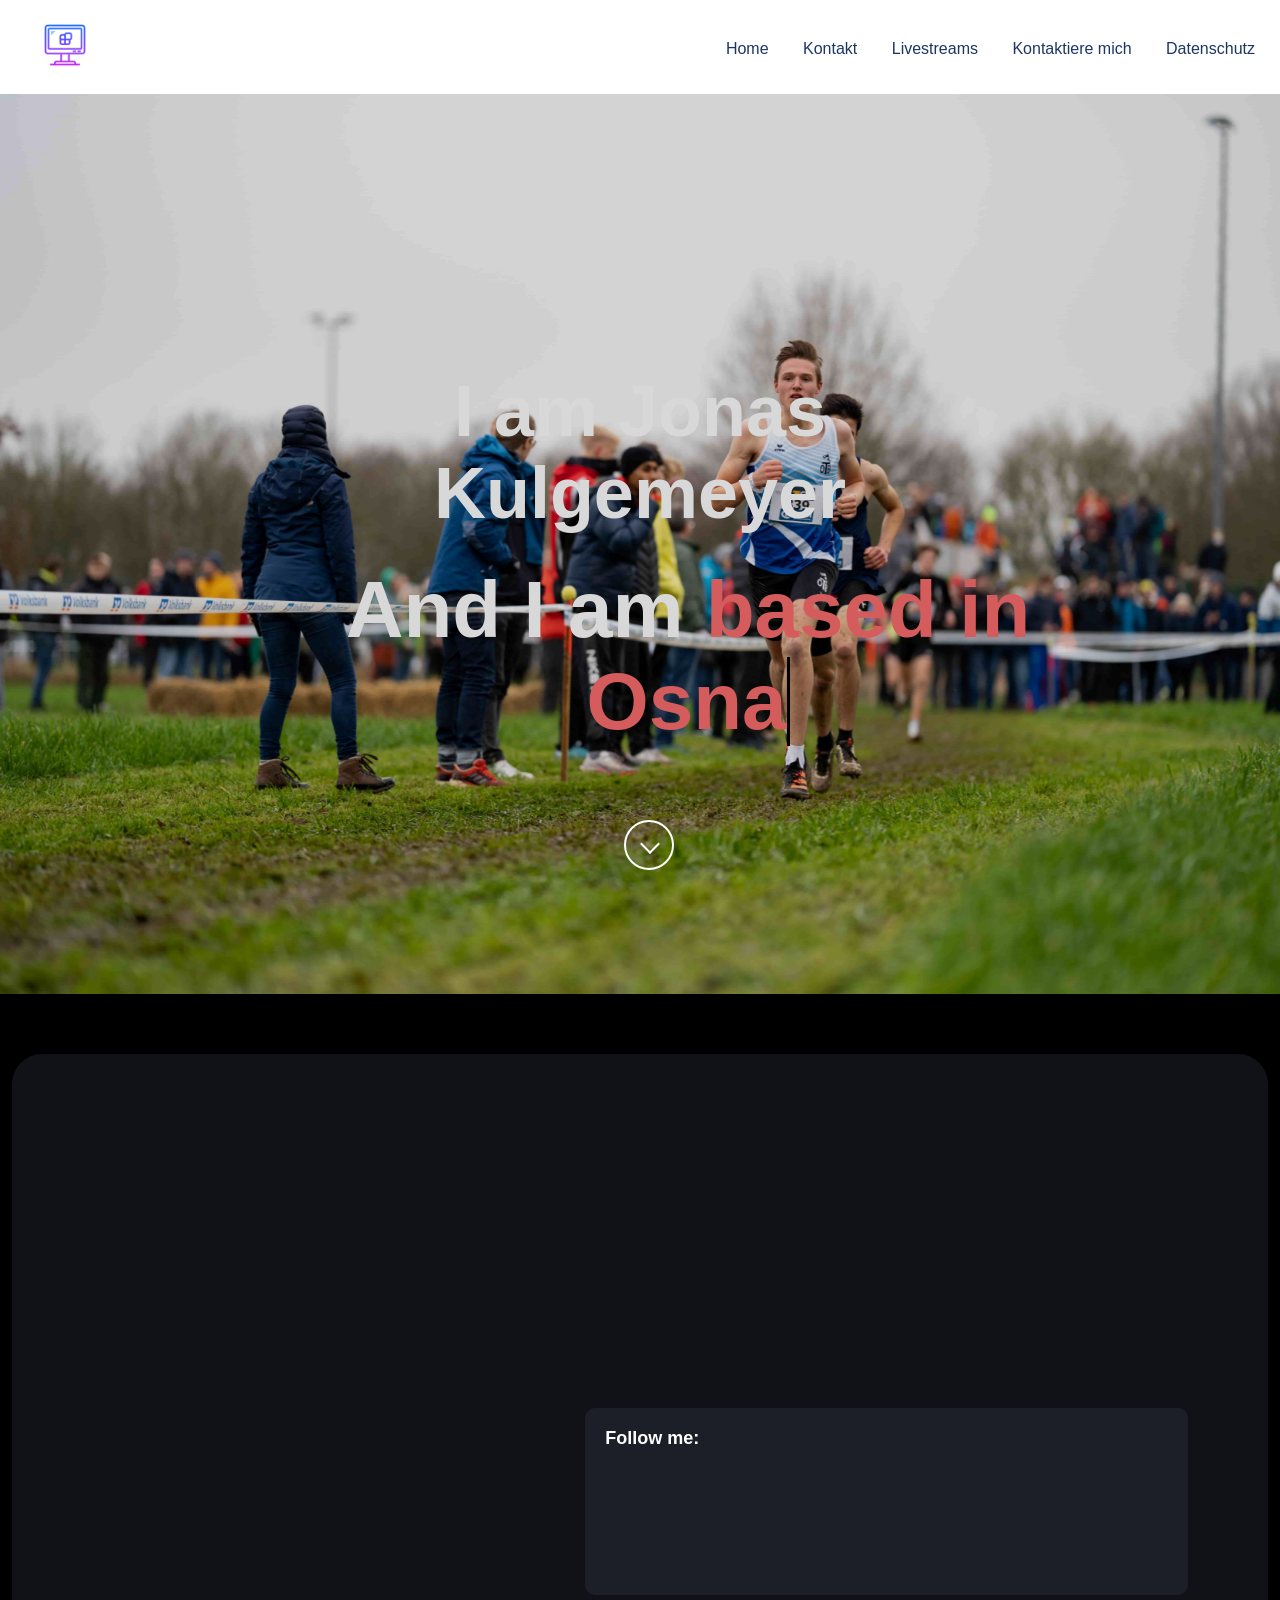
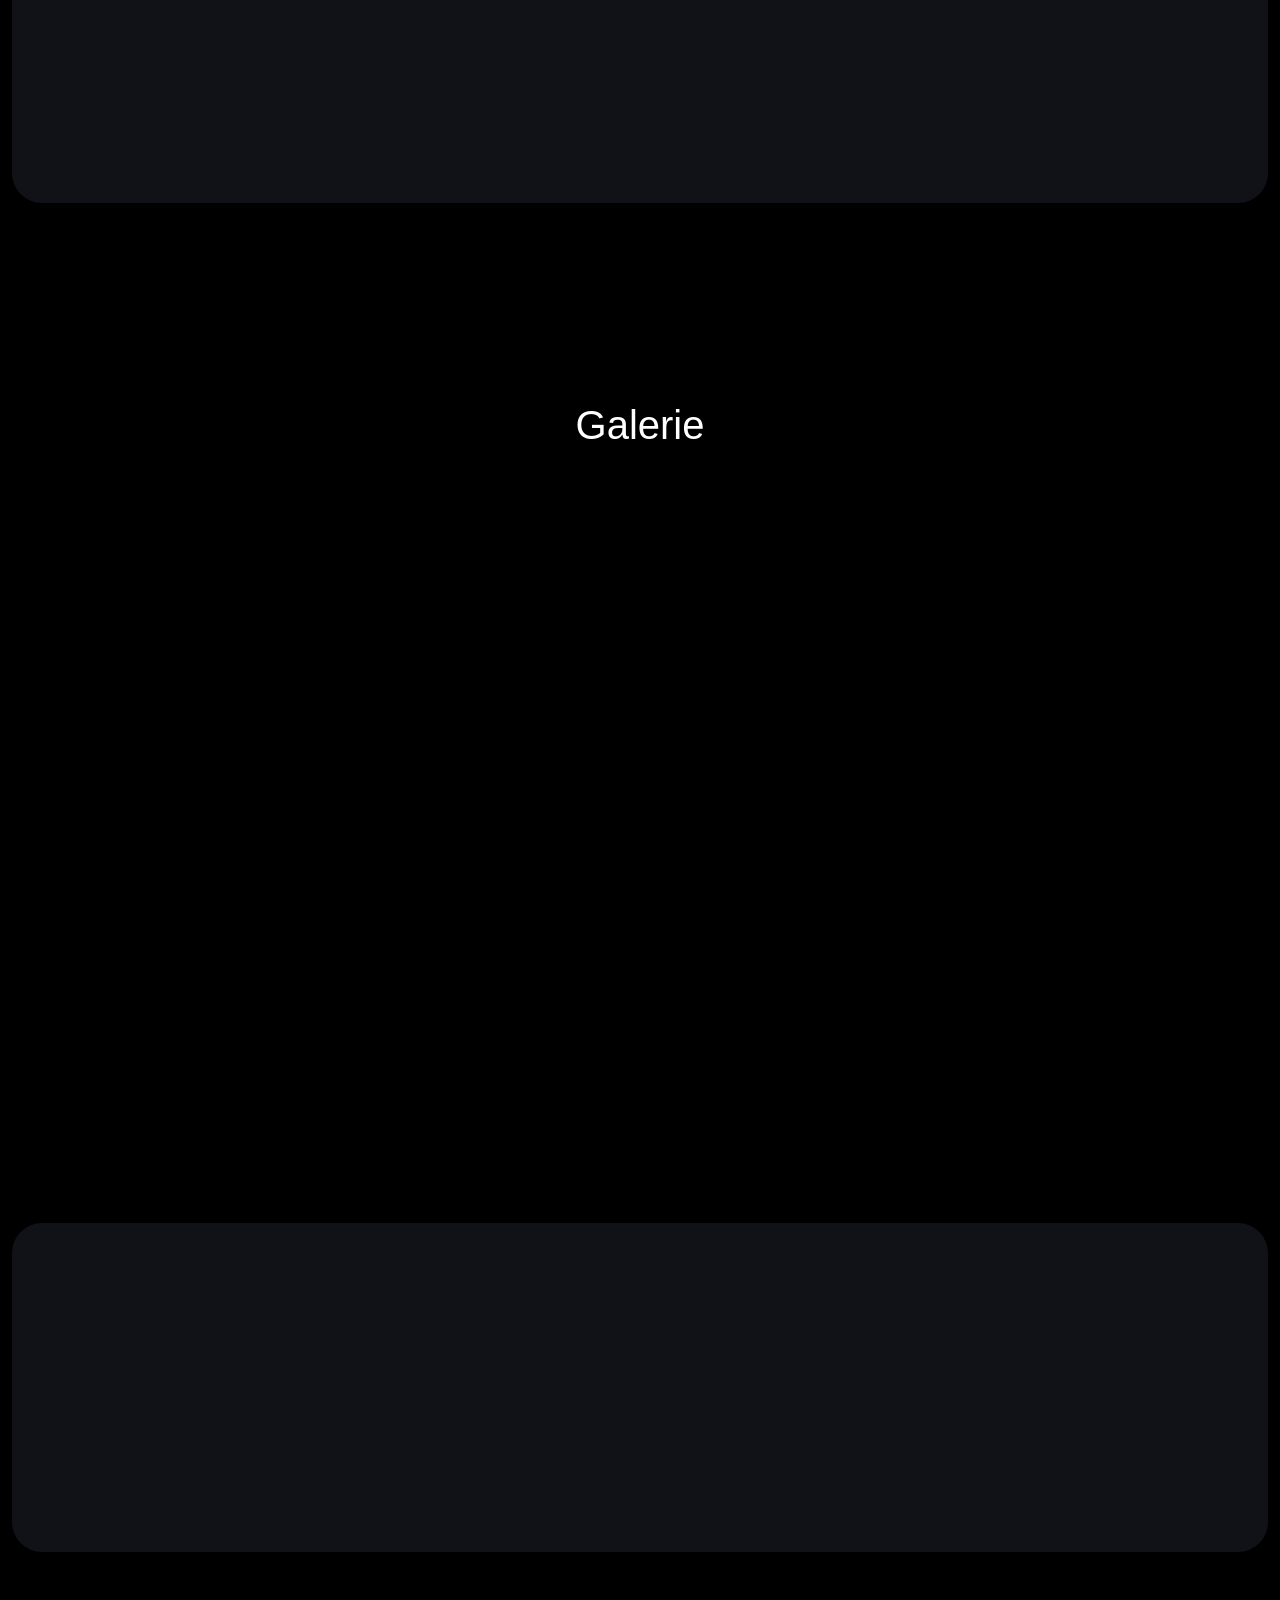
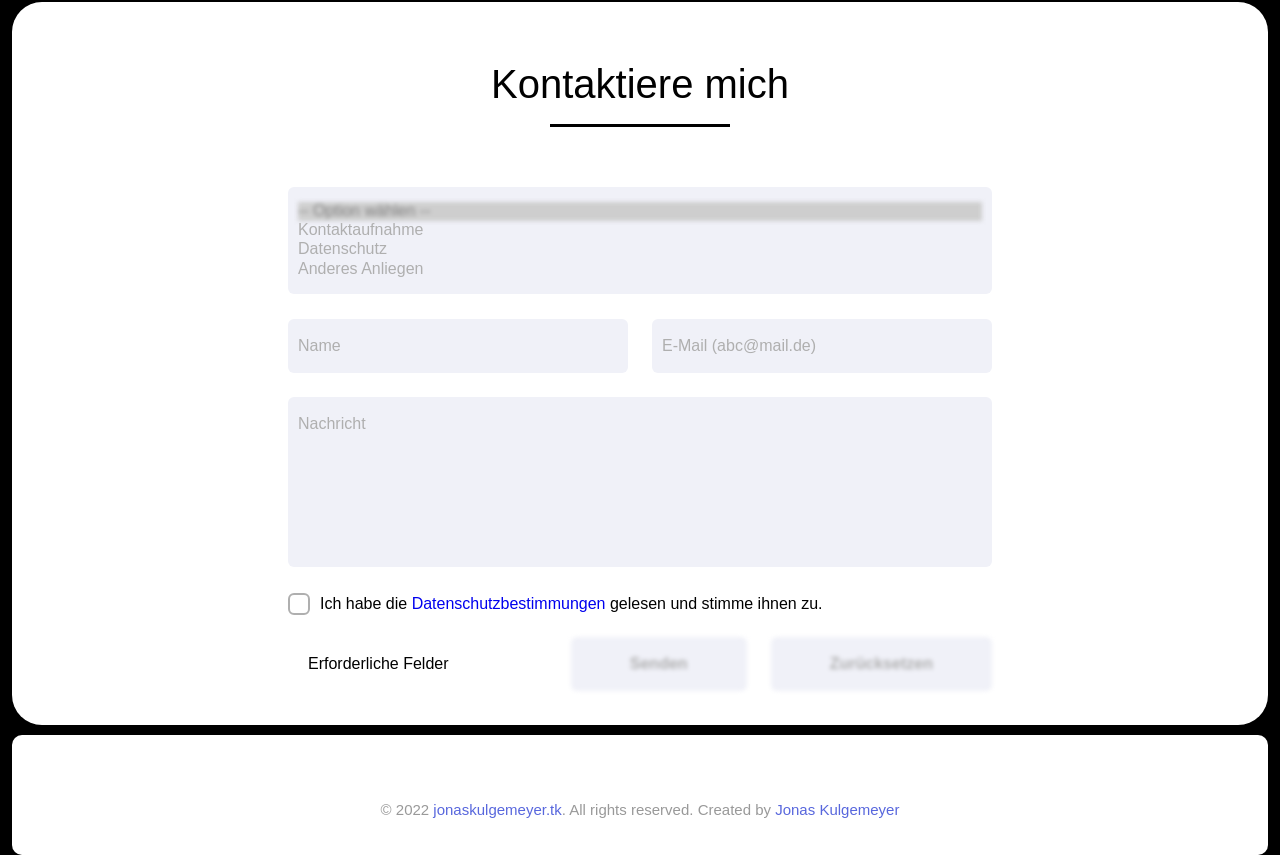
==== deploy-6134f3c1431ea8b0c4e17faf/index.html @ 86f6d4e6 "Add files via upload" ====
<!DOCTYPE html>

<html>
    <head>
<script id="Cookiebot" src="https://consent.cookiebot.com/uc.js" data-cbid="bbb6af90-2b54-4c54-8a2b-3f024a52e0ba" data-blockingmode="auto" type="text/javascript"></script>
        <title>Jonas Kulgemeyer|Osnabrück</title>
 <link href='https://unpkg.com/boxicons@2.0.7/css/boxicons.min.css' rel='stylesheet'>
        <link rel="stylesheet" href="style3.css">
<link href="https://unpkg.com/aos@2.3.1/dist/aos.css" rel="stylesheet">
	    <link rel="apple-touch-icon" sizes="120x120" href="/apple-touch-icon.png">
        <link rel="icon" type="image/png" sizes="32x32" href="/favicon-32x32.png">
        <link rel="icon" type="image/png" sizes="16x16" href="/favicon-16x16.png">
        <link rel="manifest" href="/site.webmanifest">
        <link rel="mask-icon" href="/safari-pinned-tab.svg" color="#5bbad5">
        <meta name="msapplication-TileColor" content="#da532c">
        <meta name="theme-color" content="#0d6efd"/>
        <meta name="viewport" content="width=device-width, initial-scale=1">
		<meta charset="utf-8"/>
	    <meta name="publisher" content="https://jonaskulgemeyer.tk">
        <meta name="copyright" content="jonaskulgemeyer">
        <meta name="description" content="Dies ist die Website von Jonas Kulgemeyer.">
        <meta name="keywords" content="Jonas, LADV, jonas kulgemeyer, Kulgemeyer, Leichtathletik, OTB, Osnabrück, Turnerbund, laufen, 3000m, Hindernis, Website, Kontakt">
        <meta name="page-topic" content="Sport">
        <meta name="page-type" content="Private Homepage">
        <meta name="audience" content="Alle"><meta http-equiv="content-language" content="de">
        <meta name="robots" content="index, follow">
        <meta name="DC.Creator" content="https://www.instagram.com/jon_as_04/">
        <meta name="DC.Publisher" content="https://www.instagram.com/jon_as_04/">
        <meta name="DC.Rights" content="https://www.facebook.com/jonas.kulgemeyer">
        <meta name="DC.Description" content="Dies ist die Website von Jonas Kulgemeyer.">
        <meta name="DC.Language" content="de">
		<link rel="preconnect" href="https://fonts.gstatic.com">
        <script type="text/plain"   data-ad-client="ca-pub-4039858750254710"  src="https://pagead2.googlesyndication.com/pagead/js/adsbygoogle.js"></script>
	<link rel="stylesheet" href="https://use.fontawesome.com/releases/v5.15.3/css/all.css">
		  <script  src="https://cdnjs.cloudflare.com/ajax/libs/jquery/3.5.1/jquery.min.js"></script>
  <script src="scripts.js"></script>
<link href="https://fonts.googleapis.com/css?family=Roboto:500&display=swap" rel="stylesheet">
<!-- Back to top button 
	<script src="https://cdn.websitepolicies.io/lib/cookieconsent/1.0.3/cookieconsent.min.js" defer></script><script>window.addEventListener("load",function(){window.wpcc.init({"corners":"large","colors":{"popup":{"background":"#222222","text":"#ffffff","border":"#b3d0e4"},"button":{"background":"#b3d0e4","text":"#000000"}},"padding":"large","margin":"small","fontsize":"large","content":{"href":"https://jonaskulgemeyer.tk/datenschutzerklärung.html","message":"Update: Meine Website beinhaltet ab jetzt nur noch sehr wenige Textbereiche. Der ,,About Me\"-Bereich wurde komplett neu und ohne Text designed. Hier findest du ab jetzt neue Social-Media-Buttons. Die Website ist dadurch übersichtlicher und besser angepasst. Ab jetzt kannst du auch deine Cookie-Einstellungen über den Cookiebutton (links unten in der Ecke) zurückrufen und so schnell anpassen. ","link":"Datenschutz","button":"Verstanden"}})});</script>
-->
<!-- Global site tag (gtag.js) - Google Analytics -->
<script async src="https://www.googletagmanager.com/gtag/js?id=G-WHFPBK9KHR"></script>
<script>
  window.dataLayer = window.dataLayer || [];
  function gtag(){dataLayer.push(arguments);}
  gtag('js', new Date());

  gtag('config', 'G-WHFPBK9KHR');
</script>
</head>
    <body class="no-js">
<div class="loader">
	<div class="loader-inner">
	
		<div class="download-btn-cn">
<a href="information.html" target="_blank">Dieser Bildschirm ändert sich nicht?</a>
</div>
		<noscript>Du hast Javascript deaktiviert</noscript>
		<div class="loader-line-wrap">
			<div class="loader-line"></div>
		</div>
		<div class="loader-line-wrap">
			<div class="loader-line"></div>
		</div>
		<div class="loader-line-wrap">
			<div class="loader-line"></div>
		</div>
	</div>
</div>
		<header>
			<div class="head_container">
				<div class="logo">
					<img src="apple-touch-icon.png">
				</div>
				<div class="menu" id="myTopnav">
					<ul>
						<a href="javascript:void(0);" style="font-size:15px;" class="icon" onclick="openNav()">&#9776;</a>
						<li><a href="index.html">Home</a></li>
						<li><a href="#about">Kontakt</a></li>
						<li><a href="#live">Livestreams</a></li>
						<li><a href="#contact">Kontaktiere mich</a></li>
						<li><a href="datenschutzerklärung.html">Datenschutz</a></li>
					</ul>
				</div>
			</div>
		</header>
		<div id="mySidenav" class="sidenav">
			  <a href="javascript:void(0)" class="closebtn" onclick="closeNav()">&times;</a>
			  <a href="index.html">Home</a>
			  <a href="#about">Kontakt</a>
			  <a href="#live">Livestreams</a>
			  <a href="#contact">Kontaktiere mich</a>
			  <a href="datenschutzerklärung.html">Datenschutz</a>
			  <p style="color: #1c3664; text-align: center">www.jonaskulgemeyer.tk &copy; 2022</p>
		</div>
		<script>
		function openNav() {
    document.getElementById("mySidenav").style.width = "250px";
    //document.getElementById("header").style.marginLeft = "250px";
}

function closeNav() {
    document.getElementById("mySidenav").style.width = "0";
    //document.getElementById("header").style.marginLeft= "0";
};
</script>
	
	<style>
    .download-btn-cn{
      position: fixed;
      bottom: 40px;
      left: 40px;
      z-index: 99999;
    }
    .download-btn-cn a{
      background: none;
      padding: 13px 22px;
      font-size: 16px;
      color: #fff;
      text-decoration: none;
      border-radius: 6px;
      border: 2px solid #fff;
      font-family: 'Poppins', sans-serif;
      transition: all 0.3s ease;
    }
    .download-btn-cn a:hover{
        color: #3498DB;
        background: #fff;
    }
    @media screen and (max-width: 600px){
        .download-btn-cn{
            left: 20px;
        }
        .download-btn-cn a{
            font-size: 13px;
            padding: 9px 15px;
        }
    }
  </style>
	
	<script>
	
	$(document).ready(function(){
    $(window).scroll(function(){
        // sticky navbar on scroll script
        if(this.scrollY > 20){
            $('.navbar').addClass("sticky");
        }else{
            $('.navbar').removeClass("sticky");
        }
        
        // scroll-up button show/hide script
        if(this.scrollY > 500){
            $('.scroll-up-btn').addClass("show");
        }else{
            $('.scroll-up-btn').removeClass("show");
        }
    });

    // slide-up script
    $('.scroll-up-btn').click(function(){
        $('html').animate({scrollTop: 0});
        // removing smooth scroll on slide-up button click
        $('html').css("scrollBehavior", "auto");
    });

    $('.navbar .menu li a').click(function(){
        // applying again smooth scroll on menu items click
        $('html').css("scrollBehavior", "smooth");
    });

    // toggle menu/navbar script
    $('.menu-btn').click(function(){
        $('.navbar .menu').toggleClass("active");
        $('.menu-btn i').toggleClass("active");
    });

    // typing text animation script
    var typed = new Typed(".typing", {
        strings: ["YouTuber", "Developer", "Blogger", "Designer", "Freelancer"],
        typeSpeed: 100,
        backSpeed: 60,
        loop: true
    });

    var typed = new Typed(".typing-2", {
        strings: ["YouTuber", "Developer", "Blogger", "Designer", "Freelancer"],
        typeSpeed: 100,
        backSpeed: 60,
        loop: true
    });

    // owl carousel script
    $('.carousel').owlCarousel({
        margin: 20,
        loop: true,
        autoplay: true,
        autoplayTimeOut: 2000,
        autoplayHoverPause: true,
        responsive: {
            0:{
                items: 1,
                nav: false
            },
            600:{
                items: 2,
                nav: false
            },
            1000:{
                items: 3,
                nav: false
            }
        }
    });
});
</script>

<!--/ Intro Skew Star /-->
  <div id="intro" class="intro route bg-image" style="background-image: url(bild5.jpg); background-size:cover; opacity: 0.85;">
    <div class="overlay-itro"></div>
    <div class="intro-content display-table">
      <div class="table-cell">
        <div class="container">
          <!--<p class="display-6 color-d">Hello, world!</p>-->
          <h1 class="intro-title mb-4">I am Jonas Kulgemeyer</h1>
          
          <div class="container">
    <h1  > And I am 
      <span class="txt-type" data-wait="3000" data-words='["based in Osnabrück", "17 years old", "jonas.kmy"]'></span>
    </h1>
	<noscript>
	 <h1 style="color:crimson;"> Based in Osnabrück 

    </h1>
	</noscript>
  </div>
        </div>
      </div>
    </div>
  </div>
 <a href="#" class="scroll-down" address="true"></a>


<script>
 $(function() {
    $('.scroll-down').click (function() {
      $('html, body').animate({scrollTop: $('section.about').offset().top }, 'slow');
      return false;
    });
  });

</script>
  <script>
  // const TypeWriter = function(txtElement, words, wait = 3000) {
//   this.txtElement = txtElement;
//   this.words = words;
//   this.txt = '';
//   this.wordIndex = 0;
//   this.wait = parseInt(wait, 10);
//   this.type();
//   this.isDeleting = false;
// }

// // Type Method
// TypeWriter.prototype.type = function() {
//   // Current index of word
//   const current = this.wordIndex % this.words.length;
//   // Get full text of current word
//   const fullTxt = this.words[current];

//   // Check if deleting
//   if(this.isDeleting) {
//     // Remove char
//     this.txt = fullTxt.substring(0, this.txt.length - 1);
//   } else {
//     // Add char
//     this.txt = fullTxt.substring(0, this.txt.length + 1);
//   }

//   // Insert txt into element
//   this.txtElement.innerHTML = `<span class="txt">${this.txt}</span>`;

//   // Initial Type Speed
//   let typeSpeed = 300;

//   if(this.isDeleting) {
//     typeSpeed /= 2;
//   }

//   // If word is complete
//   if(!this.isDeleting && this.txt === fullTxt) {
//     // Make pause at end
//     typeSpeed = this.wait;
//     // Set delete to true
//     this.isDeleting = true;
//   } else if(this.isDeleting && this.txt === '') {
//     this.isDeleting = false;
//     // Move to next word
//     this.wordIndex++;
//     // Pause before start typing
//     typeSpeed = 500;
//   }

//   setTimeout(() => this.type(), typeSpeed);
// }


// ES6 Class
class TypeWriter {
  constructor(txtElement, words, wait = 3000) {
    this.txtElement = txtElement;
    this.words = words;
    this.txt = '';
    this.wordIndex = 0;
    this.wait = parseInt(wait, 10);
    this.type();
    this.isDeleting = false;
  }

  type() {
    // Current index of word
    const current = this.wordIndex % this.words.length;
    // Get full text of current word
    const fullTxt = this.words[current];

    // Check if deleting
    if(this.isDeleting) {
      // Remove char
      this.txt = fullTxt.substring(0, this.txt.length - 1);
    } else {
      // Add char
      this.txt = fullTxt.substring(0, this.txt.length + 1);
    }

    // Insert txt into element
    this.txtElement.innerHTML = `<span class="txt">${this.txt}</span>`;

    // Initial Type Speed
    let typeSpeed = 300;

    if(this.isDeleting) {
      typeSpeed /= 2;
    }

    // If word is complete
    if(!this.isDeleting && this.txt === fullTxt) {
      // Make pause at end
      typeSpeed = this.wait;
      // Set delete to true
      this.isDeleting = true;
    } else if(this.isDeleting && this.txt === '') {
      this.isDeleting = false;
      // Move to next word
      this.wordIndex++;
      // Pause before start typing
      typeSpeed = 500;
    }

    setTimeout(() => this.type(), typeSpeed);
  }
}


// Init On DOM Load
document.addEventListener('DOMContentLoaded', init);

// Init App
function init() {
  const txtElement = document.querySelector('.txt-type');
  const words = JSON.parse(txtElement.getAttribute('data-words'));
  const wait = txtElement.getAttribute('data-wait');
  // Init TypeWriter
  new TypeWriter(txtElement, words, wait);
}

</script>








	      <!-- about section start -->
		  <div class="reveal3">
    <section class="about" id="about">
        <div class="max-width">
            <h2 data-aos="zoom-out" style="color:white" class="title">Kontakt</h2>
            <div  class="about-content">
                <div class="column left" data-aos="zoom-out">
                    <img src="bild8.jpg" alt="">
                </div>
                <div class="column right">
                 <p>Follow me:</p>  

   
        <ul class="social-media-list">
          <a data-aos="fade-up"  href="https://www.instagram.com/jonas.kmy/" target="_blank" class="contact-icon">
            <i class="fab fa-instagram" aria-hidden="true"></i></a>
          
          <a data-aos="fade-up" href="https://www.facebook.com/jonas.kulgemeyer" target="_blank" class="contact-icon">
            <i class="fab fa-facebook" aria-hidden="true"></i></a>
          
          <a data-aos="fade-up"  class="fab fa-strava " href="https://www.strava.com/athletes/52449603" target="_blank" class="contact-icon">
            </a>
          
          <a data-aos="fade-up"  class="fab fa-snapchat" href="https://www.snapchat.com/add/jkulgemeyer?share_id=7iCvssfYl0w&locale=de-DE" target="_blank" class="contact-icon">
           </a>
               
        
       

                </div>
            </div>
        </div>
    </section>
</div>
	<!-- Back to top button -->
<style>
    * {
        margin: 0;
        padding: 0;
        box-sizing: border-box;
    }

    .gallery {
        padding: 20px;
		margin-top:40px
    }

    .gallery ul {
        display: flex;
        justify-content: center;
        flex-wrap: wrap;
        margin-bottom: 15px;
		color:black;
	
    }

    .gallery ul li {
        list-style: none;
        font-size: 20px;
        font-family: "Roboto", serif;
        background-color: rgb(215, 215, 215);
        margin: 5px;
        padding: 8px 20px;
        cursor: pointer;
        letter-spacing: 1px;
        transition: 0.4s linear;
		color:black;
		border-radius:5px;
    }

    .gallery ul li:hover {
        background-color: #89cff0;
    }

    .gallery ul li.active {
        background-color: rgb(0, 81, 255);
        color: white;
    }

    .items-container {
        display: flex;
        justify-content: center;
        flex-wrap: wrap;
    }

    .items {
        position: relative;
        width: 300px;
        height: 300px;
        margin: 5px;
		overflow: hidden;
    }

    .items img {
        position: absolute;
        top: 0;
        left: 0;
        width: 100%;
        height: 100%;
        object-fit: cover;
transition: all 0.9s;
   border-radius:10px;
    
    transform: scale(1);
    }
	
	.items img:hover {
       transform: scale(1.3);
    }
	.btn-10 {
  transition: all 0.3s ease;
  overflow: hidden;
}
	.btn-10 a {
  color:black
}
.btn-10:hover {
  color: white;
  background-color:black;
  
}
.btn-10:hover a {
  color: white;

  
}
.btn-10:before {
    position: absolute;
    content: '';
    display: inline-block;
    top: -180px;
    left: 0;
    width: 30px;
    height: 100%;
    background-color: #fff;
    animation: shiny-btn1 3s ease-in-out infinite;
}
.btn-10:active{
  box-shadow:  4px 4px 6px 0 rgba(255,255,255,.3),
              -4px -4px 6px 0 rgba(116, 125, 136, .2), 
    inset -4px -4px 6px 0 rgba(255,255,255,.2),
    inset 4px 4px 6px 0 rgba(0, 0, 0, .2);
}


@-webkit-keyframes shiny-btn1 {
    0% { -webkit-transform: scale(0) rotate(45deg); opacity: 0; }
    80% { -webkit-transform: scale(0) rotate(45deg); opacity: 0.5; }
    81% { -webkit-transform: scale(4) rotate(45deg); opacity: 1; }
    100% { -webkit-transform: scale(50) rotate(45deg); opacity: 0; }
}


</style>
<div id="12"></div>
 <div id="ueberschrift2">Galerie</div>
    <div class="gallery">
        <ul>
            <li data-aos="zoom-in-up" class="list active" data-filter="all">Alle</li>
            <li data-aos="zoom-in-up" data-aos-delay="800" class="list" data-filter="mobile">Neu</li>
            <li data-aos="zoom-in-up" data-aos-delay="1100" class="list" data-filter="camera">DM2021</li>
            <li data-aos="zoom-in-up" data-aos-delay="1400" class="list" data-filter="watch">Portrait</li>
            <li data-aos="zoom-in-up" data-aos-delay="1700" class="list" data-filter="dm22">Dm2022</li>
        </ul>

        <div data-aos="zoom-in" class="items-container">

            <div data-aos="zoom-in" class="items mobile">
               
                    <img src="bild1.jpg" alt="Jonas">
                </a>
            </div>

            <div data-aos="zoom-in" class="items camera watch">
                
                    <img src="bild2.jpg" alt="Jonas">
                </a>
            </div>

            <div data-aos="zoom-in" class="items camera">
               
                    <img src="bild3.jpg" alt="Jonas">
                </a>
            </div>

            <div data-aos="zoom-in" class="items dm22">
               
                    <img src="bild8.jpg" alt="Jonas">
                </a>
            </div>

            <div data-aos="zoom-in" class="items ">
                
                    <img src="bild4.jpg" alt="Jonas">
                </a>
            </div>

            <div data-aos="zoom-in" class="items camera ">
               
                    <img src="bild5.jpg" alt="Jonas">
                </a>
            </div>

            <div data-aos="zoom-in" class="items camera ">
               
                    <img src="bild6.jpg" alt="Jonas">
                </a>
            </div>

            <div data-aos="zoom-in" class="items dm22">
                
                    <img src="bild7.jpg" alt="Jonas">
                </a>
            </div>

            

        </div>
    </div>
	




    <script>

        $(document).ready(function() {
            $(".list").click(function () {

                let value = $(this).attr("data-filter");

                if (value == "all") {
                    $(".items").show(1000);
                }
                else {
                    $(".items").not("." + value).hide(1000);
                    $(".items").filter("." + value).show(1000);
                }

                $(".list").removeClass("active");
                $(this).addClass("active");
            });


            $('.items-container').magnificPopup({
                delegate: 'a', // child items selector, by clicking on it popup will open
                type: 'image',
                // other options

                gallery: {
                    enabled: true, // set to true to enable gallery

                    preload: [0, 2], // read about this option in next Lazy-loading section

                    navigateByImgClick: true,

                    arrowMarkup: '<button title="%title%" type="button" class="mfp-arrow mfp-arrow-%dir%"></button>', // markup of an arrow button

                    tPrev: 'Previous (Left arrow key)', // title for left button
                    tNext: 'Next (Right arrow key)', // title for right button
                    tCounter: '<span class="mfp-counter">%curr% of %total%</span>' // markup of counter
                },

                mainClass: 'mfp-with-zoom', // this class is for CSS animation below

                zoom: {
                    enabled: true, // By default it's false, so don't forget to enable it

                    duration: 300, // duration of the effect, in milliseconds
                    easing: 'ease-in-out', // CSS transition easing function

                    // The "opener" function should return the element from which popup will be zoomed in
                    // and to which popup will be scaled down
                    // By defailt it looks for an image tag:
                    opener: function (openerElement) {
                        // openerElement is the element on which popup was initialized, in this case its <a> tag
                        // you don't need to add "opener" option if this code matches your needs, it's defailt one.
                        return openerElement.is('img') ? openerElement : openerElement.find('img');
                    }
                }
            });
        });

    </script>
	
	<div id="live"></div>
	<div class="reveal4">
<div data-aos="zoom-in-up" class="event-container">
   

      <div class="event">
        <div class="event-left">
          <div class="event-date">
            <div class="date"><i><i class='bx bxs-error-alt'></i></i></div>
            <div class="month"></div>
          </div>
        </div>

        <div class="event-right">
          <h3 class="event-title">Aktuell keine offenen Livestreams</h3>

          <div class="event-description">
           Aktuell sind keine Livestreams offen. Bevorstehende Livestreams werden hier angekündigt, sobald sie verfügbar sind.
          </div>

          <div class="event-timing">
<i >Keine Daten</i>
          </div>
        </div>
      </div>

      
      

    </div>



</div>

	<!-- 
	<div class="reveal4">
<div data-aos="zoom-in-up" class="event-container">
      <h3 style="color:white; margin-top:40px;" class="year">Livestreams</h3>

      <div class="event">
        <div class="event-left">
          <div class="event-date">
            <div class="date"><i>20.</i></div>
            <div class="month">Feb</div>
          </div>
        </div>

        <div class="event-right">
          <h3 class="event-title">Deutsche Meisterschaften Pliezhausen</h3>

          <div class="event-description">
           Deutsche Meisterschaften Langstrecke über 5000m in Pliezhausen. Livestream hier ansehen:
          </div>

          <div class="event-timing">
<i href="javascript:void(0)" onclick="videoPopupItem.launchPopUp();">Livestream jetzt ansehen</i>
          </div>
        </div>
      </div>

      
      

    </div>
	<div class="blackOut">
  <div class="popupAlignCenter">
     
  </div>
</div>


</div>
<script>
function videoPopup(objectName, videoUrl){
  this.videoUrl= videoUrl;
  this.screenSize= $(window).width();
  this.heightOfVideo= this.screenSize * .4;
  this.videoPop= '<div class="popUpWrapper">'+
                    '<div id="videoWrap"">'+
                    '<button type="button" class="videoClose" onclick="'+objectName+'.closeVideo()">X</button>'+
                    '<iframe width="100%" height="'+this.heightOfVideo+'" src="'+this.videoUrl+'" frameborder="0" allowfullscreen></iframe></div>'+
                  '</div>', 
  this.closeVideo= function(){
    $('.blackOut').fadeOut('slow');
    $('.popupAlignCenter').html("");
  },
  this.launchPopUp= function(){
    $(window).scroll(function() { return false; });
    if($('.blackOut').css('display')=="none"){
        $('.blackOut').fadeIn('slow');
    }
    $('.blackOut').css('z-index','1000');
    $('.popupAlignCenter').html(this.videoPop);
    $('.popUpWrapper').fadeIn('slow'); 
  }
};

$(document).mouseup(function (e) {
  var container = $(".popUpWrapper");
  if($('.blackOut').css('z-index')!="0"){
    if (!container.is(e.target) && container.has(e.target).length === 0){
      $('.blackOut').fadeOut('slow');
     }
  }
});


var videoPopupItem= new videoPopup('videoPopupItem', 'https://www.youtube.com');
</script>
        <div class="accordion">
  
    <div class="accordion-item">
      <div class="accordion-item-header">
     Weitere Informationen
      </div>
      <div class="accordion-item-body">
        <div class="accordion-item-body-content">
Der Livestream ist aktuell noch nicht erreichbar.
        </div>
      </div>
    </div>
  

  </div>
<script>
const accordionItemHeaders = document.querySelectorAll(".accordion-item-header");

accordionItemHeaders.forEach(accordionItemHeader => {
  accordionItemHeader.addEventListener("click", event => {



    accordionItemHeader.classList.toggle("active");
    const accordionItemBody = accordionItemHeader.nextElementSibling;
    if(accordionItemHeader.classList.contains("active")) {
      accordionItemBody.style.maxHeight = accordionItemBody.scrollHeight + "px";
    }
    else {
      accordionItemBody.style.maxHeight = 0;
    }

  });
});
</script>
-->

	<div id="jonas1">
<form action="erfolgreichuebermittelt.html" data-netlify="true" class="my-form">
  <div class="container">
    <div id="contacttitle">Kontaktiere mich</div>
    <ul>
      <li>
        <select name="role[]" multiple>
          <option selected disabled>-- Option wählen --</option>
          <option value="kontaktaufnahme">Kontaktaufnahme</option>
          <option value="datenschutz">Datenschutz</option>
          <option value="anderesanliegen">Anderes Anliegen</option>      
        </select>
      </li>
      <li>
        <div class="grid grid-2">
          <input type="text" name="name" placeholder="Name" required>  
   <input type="email" name="email" placeholder="E-Mail (abc@mail.de)" required>  
        </div>
      </li>
      <li>
       
      </li>    
      <li>
        <textarea placeholder="Nachricht"></textarea>
      </li>   
      <li>
        <input type="checkbox" id="terms">
        <label for="terms">Ich habe die <a href="datenschutz.html">Datenschutzbestimmungen</a> gelesen und stimme ihnen zu.</label>
      </li>  
      <li>
        <div class="grid grid-3">
          <div class="required-msg">Erforderliche Felder</div>
          <button class="btn-grid" type="submit" disabled>
            <span class="back">
              <img src="https://s3-us-west-2.amazonaws.com/s.cdpn.io/162656/email-icon.svg" alt="">
            </span>
            <span name="submit" class="front">Senden</span>
          </button>
          <button class="btn-grid" type="reset" disabled>
            <span class="back">
              <img src="https://s3-us-west-2.amazonaws.com/s.cdpn.io/162656/eraser-icon.svg" alt="">
            </span>
            <span class="front">Zurücksetzen</span>
          </button> 
        </div>
      </li>    
    </ul>
  </div>
</form>
</div>
<script>
const checkbox = document.querySelector('.my-form input[type="checkbox"]');
const btns = document.querySelectorAll(".my-form button");

checkbox.addEventListener("change", function() {
  const checked = this.checked;
  for (const btn of btns) {
    checked ? (btn.disabled = false) : (btn.disabled = true);
  }
});
</script>
<div class="mini-footer">
    <div class="container">
      <div class="row">
        <div class="col-md-12">
          <div class="copyright-text">
            <p>© 2022
              <a href="index.html">jonaskulgemeyer.tk</a>. All rights reserved. Created by
              <a href="index.html">Jonas Kulgemeyer</a>
            </p>
			
          </div>



</div>

<script src="https://ajax.googleapis.com/ajax/libs/jquery/1.12.4/jquery.min.js"></script>


		

<style type="text/css">
    a#CybotCookiebotDialogPoweredbyCybot {
        display: none;
    }
	#CookiebotWidget-main-logo {
  display:none;
  visibility:none;
}
.CookiebotWidget-main-logo {
  visibility: hidden !important;
}
</style>

<style type="text/css">
    a#CybotCookiebotDialogPoweredbyCybot,div#CybotCookiebotDialogPoweredByText {
        display: none;
    }
</style>


<script src="https://unpkg.com/aos@2.3.1/dist/aos.js"></script>
<script>
  AOS.init();
</script>

<!-- Go to www.addthis.com/dashboard to customize your tools -->
<script type="text/plain" src="//s7.addthis.com/js/300/addthis_widget.js#pubid=ra-60847093f1aa816e"></script>

<script type="text/plain"  src="https://cdn.ywxi.net/js/1.js" async></script>
<script type="text/javascript"  src="https://apiv2.popupsmart.com/api/Bundle/376125" async></script>
    </body>
</html>
---- deploy-6134f3c1431ea8b0c4e17faf/style3.css ----
body {
    font-family:Arial, Helvetica, sans-serif;
	color:white;
-webkit-tap-highlight-color: rgba(0,0,0,0);
-webkit-tap-highlight-color: transparent;
	
}
	
html{
    scroll-behavior: smooth;
	-webkit-tap-highlight-color: rgba(0,0,0,0);
-webkit-tap-highlight-color: transparent;
}

@import url("https://fonts.googleapis.com/css?family=Open+Sans:400,700");

/* RESET RULES
–––––––––––––––––––––––––––––––––––––––––––––––––– */
:root {
  --white: #afafaf;
  --red: #e31b23;
  --bodyColor: #292a2b;
  --borderFormEls: hsl(0, 0%, 10%);
  --bgFormEls: hsl(0, 0%, 14%);
  --bgFormElsFocus: hsl(0, 7%, 20%);
}

* {
  padding: 0;
  margin: 0;
  box-sizing: border-box;
  outline: none;
}


input,
select,
textarea,
button {
  font-family: inherit;
  font-size: 100%;
}

button,
label {
  cursor: pointer;
}

select {
  appearance: none;
}

/* Remove native arrow on IE */
select::-ms-expand {
  display: none;
}

/*Remove dotted outline from selected option on Firefox*/
/*https://stackoverflow.com/questions/3773430/remove-outline-from-select-box-in-ff/18853002#18853002*/
/*We use !important to override the color set for the select on line 99*/
select:-moz-focusring {
  color: transparent !important;
  text-shadow: 0 0 0 var(--white);
}

textarea {
  resize: none;
}

ul {
  list-style: none;
}



.container {
  max-width: 800px;
  margin: 0 auto;
  padding: 0 1.5rem;
}
.container p a {
 color:#5867dd
}
.container a:hover {
 color:#34bfa3
}

/* FORM ELEMENTS
–––––––––––––––––––––––––––––––––––––––––––––––––– */
.my-form h1 {
  margin-bottom: 1.5rem;
}

.my-form li,
.my-form .grid > *:not(:last-child) {
  margin-bottom: 1.5rem;
}

.my-form select,
.my-form input,
.my-form textarea,
.my-form button {
  width: 100%;
  line-height: 1.5;
  padding: 15px 10px;
  border-radius: 6px;
  border:none;
  color: var(--white);
  background: #F0F1F8;
  transition: background-color 0.3s cubic-bezier(0.57, 0.21, 0.69, 1.25),
    transform 0.3s cubic-bezier(0.57, 0.21, 0.69, 1.25);
}

.my-form textarea {
  height: 170px;
}

.my-form ::placeholder {
  color: inherit;
  /*Fix opacity issue on Firefox*/
  opacity: 1;
}



.my-form button:enabled:hover,
.my-form button:focus,
.my-form:focus + label {
  background: var(--bgFormElsFocus);
 
}

.my-form select:focus,
.my-form input:focus,
.my-form textarea:focus {
  transform: scale(1.02);
   border: 3px solid #0051ff;
 
}

.my-form *:required,
.my-form select {
  background-repeat: no-repeat;
  background-position: center right 12px;
  background-size: 15px 15px;
}

.my-form *:required {
  background-image: url(https://s3-us-west-2.amazonaws.com/s.cdpn.io/162656/asterisk.svg);  
}

.my-form select {
  background-image: url(https://s3-us-west-2.amazonaws.com/s.cdpn.io/162656/down.svg);
}

.my-form *:disabled {
  cursor: default;
  filter: blur(2px);
}


/* FORM BTNS
–––––––––––––––––––––––––––––––––––––––––––––––––– */
.my-form .required-msg {
  display: none;
  background: url(https://s3-us-west-2.amazonaws.com/s.cdpn.io/162656/asterisk.svg)
    no-repeat center left / 15px 15px;
  padding-left: 20px;
}

.my-form .btn-grid {
  position: relative;
  overflow: hidden;
  transition: filter 0.2s;
}

.my-form button {
  font-weight: bold;
}

.my-form button > * {
  display: inline-block;
  width: 100%;
  transition: transform 0.4s ease-in-out;
}

.my-form button .back {
  position: absolute;
  left: 50%;
  top: 50%;
  transform: translate(-110%, -50%);
}

.my-form button:enabled:hover .back,
.my-form button:focus .back {
  transform: translate(-50%, -50%);
}

.my-form button:enabled:hover .front,
.my-form button:focus .front {
  transform: translateX(110%);
}


/* CUSTOM CHECKBOX
–––––––––––––––––––––––––––––––––––––––––––––––––– */
.my-form input[type="checkbox"] {
  position: absolute;
  left: -9999px;
}

.my-form input[type="checkbox"] + label {
  position: relative;
  display: inline-block;
  padding-left: 2rem;
  transition: background 0.3s cubic-bezier(0.57, 0.21, 0.69, 1.25);
}


.my-form input[type="checkbox"] + label::before,
.my-form input[type="checkbox"] + label::after {
  content: '';
  position: absolute;
}

.my-form input[type="checkbox"] + label::before {
  left: 0;
  top: 6px;
  width: 18px;
  height: 18px;
  border: 2px solid var(--white);
  border-radius:6px;
}

.my-form input[type="checkbox"]:checked + label::before {
  background: #0051ff;
}

.my-form input[type="checkbox"]:checked + label::after {
 
}




/* MQ
–––––––––––––––––––––––––––––––––––––––––––––––––– */
@media screen and (min-width: 600px) {
  .my-form .grid {
    display: grid;
    grid-gap: 1.5rem;
  }

  .my-form .grid-2 {
    grid-template-columns: 1fr 1fr;
  }

  .my-form .grid-3 {
    grid-template-columns: auto auto auto;
    align-items: center;
  }

  .my-form .grid > *:not(:last-child) {
    margin-bottom: 0;
  }

  .my-form .required-msg {
    display: block;
  }
}

@media screen and (min-width: 541px) {
  .my-form input[type="checkbox"] + label::before {
    top: 50%;
    transform: translateY(-50%);
  }

  .my-form input[type="checkbox"]:checked + label::after {
    top: 3px;
  }
}

.accordion {
  width: 90%;
  max-width: 1000px;
  margin: 2rem auto;
}
.accordion-item {
  background-color: #fff;
  color: #111;
  margin: 1rem 0;
  border-radius: 0.3rem;
  box-shadow: 0 2px 5px 0 rgba(0,0,0,0.25);
}
.accordion-item-header {
  padding: 0.5rem 3rem 0.5rem 1rem;
  min-height: 3.5rem;
  line-height: 1.25rem;
  font-weight: bold;
  display: flex;
  font-size: 17px;
  align-items: center;
  position: relative;
  cursor: pointer;
}
.accordion-item-header::after {
  content: "\002B";
  font-size: 2rem;
  position: absolute;
  right: 1rem;
}
.accordion-item-header.active::after {
  content: "\2212";
}
.accordion-item-body {
  max-height: 0;
  overflow: hidden;
  transition: max-height 0.2s ease-out;
}
.accordion-item-body-content {
  padding: 1rem;
  line-height: 1.5rem;
  font-family: sans-serif;
  border-top: 1px solid;
  font-size: 16px;
  border-image: linear-gradient(to right, transparent, #34495e, transparent) 1;
  text-align:center;
  justify-content:center;
}

/*  import google fonts */
@import url('https://fonts.googleapis.com/css2?family=Poppins:wght@400;500;600;700&family=Ubuntu:wght@400;500;700&display=swap');

*{
    margin: 0;
    padding: 0;
    box-sizing: border-box;
    text-decoration: none;
}
html{
    scroll-behavior: smooth;
}

/* custom scroll bar */
::-webkit-scrollbar {
    width: 10px;
}
::-webkit-scrollbar-track {
    background: #f1f1f1;
}
::-webkit-scrollbar-thumb {
    background: #888;
}

::-webkit-scrollbar-thumb:hover {
    background: #555;
}

/* all similar content styling codes */
section{
    padding: 100px 0;
}
.max-width{
    max-width: 1300px;
    padding: 0 80px;
    margin: auto;
}
.about, .services, .skills, .teams, .contact, footer{
    font-family: 'Poppins', sans-serif;
}
.about .about-content,
.services .serv-content,
.skills .skills-content,
.contact .contact-content{
    display: flex;
    flex-wrap: wrap;
    align-items: center;
    justify-content: space-between;
}
}
header{
	border: black;
	border-width: 2px;
	box-shadow: 0px 3px 20px 3px rgba(0, 0, 0, 0.06);
}
.head_container{
	padding: 20px;
	overflow: hidden;
	background-color:white;
}
.logo{
	float:left;
	margin-left: 20px;
}
.logo img{
	height: 50px;
}
.menu{
	margin-top:5px;
	float:right;
}
.menu ul{
	list-style-type: none;
	    margin-right: -10px;
		margin-top:15px;
}
.menu li{
	display: inline;
	margin-right-last:0px; 
}
.menu a{
	text-decoration: none;
	font-weight: 500;
	color: #1c3664;
	    padding:10px;
	    padding-left: 15px;
	    padding-right: 15px;
}
.menu a:hover { 
	background: #F0F1F8;
    border:#0051ff;
    border-radius: 20px;
    border-style: solid;
    border-width: 2px;
    transition: 0.2s;
	color:black;

}
.icon{
	display: none;
}

menu.responsive{
	position: relative;
}
menu.responsive{
	float: none;
    display: block;
    text-align: left;
}

@media screen and (max-width: 835px) {
	.logo img {
	    height: 40px;
	}
	ul > li:first-of-type{
		
	}
	.menu{
		margin:0;
	}
}


@media screen and (max-width: 690px) {

.menu li{
	display: none;
}
.icon{
    font-weight: 900 !important;
        font-size: 27px !important;
    padding: 0;
    margin: 0;
       margin-top: -22px;
    display: flex;
}
	.logo img {
	    height: 40px;
	}
}




.sidenav {
	height: 100%;
    width: 0;
    position: fixed;
    z-index: 1;
    top: 0;
    left: 0;
    background-color: #fff;
    overflow-x: hidden;
    transition: 0.2s;
    padding-top: 87px;
    box-shadow: 2px 8px 20px rgba(0, 0, 0, 0.24);
}

.sidenav a {
    padding: 8px 8px 8px 32px;
    text-decoration: none;
    font-size: 25px;
    color: #1c3664;
    display: block;
    transition: 0.3s;
}

.sidenav a:hover, .offcanvas a:focus{
    color: #0051ff;
}

.sidenav .closebtn {
    position: absolute;
    top: 0;
    right: 25px;
    font-size: 36px;
    margin-left: 50px;
}





@media screen and (min-width: 1024px) {
  .bd-grid {
    margin-left: auto;
    margin-right: auto;
  }
}

.section {
    position: relative;
	width: 100%;
	display: block;
}
.over-hide{
	overflow: hidden;
}
.full-height {
	height: 100vh;
}




.blackOut {
  position: fixed;
  width: 100%;
  height: 100%;
  background-color: rgba(0, 0, 0, 0.8);
  z-index: 0;
  top: 0;
  bottom: 0;
  left:0;
  display: none;
 
}

.blackOut .popupAlignCenter {
  width: 100%;
  height: 100%;
  display: flex;
  align-items: center;
  justify-content: center;
}

.blackOut .popupAlignCenter .popUpWrapper {
  width: 80%;
  max-width: 1280px;
  max-height: 640px;
  background-color: #fff;
  z-index: 100;
}

.blackOut .popupAlignCenter .popUpWrapper button.videoClose {
  color: #999999;
  font-weight: 600;
  font-size: 22px;
  padding: 4px 10px;
  float: right;
  background: none;
  border: 0;
  cursor: pointer;
}

.link-to-portfolio {
	  position: fixed;
    bottom: 40px;
    right: 50px;
    z-index: 200;
    cursor: pointer;
    width: 50px;
    height: 50px;
    text-align: center;
    border-radius: 3px;
    background-position: center center;
    background-size: 65%;
  background-repeat: no-repeat;
    background-image: url('https://assets.codepen.io/1462889/fcy.png');
    box-shadow: 0 0 0 2px rgba(255,255,255,.1);
    transition: opacity .2s, border-radius .2s, box-shadow .2s;
    transition-timing-function: ease-out;
}
.link-to-portfolio:hover {
    opacity: 0.8;
    border-radius: 50%;
    box-shadow: 0 0 0 20px rgba(255,255,255,.1);
}
	
		
.loader {
    background: black;

    bottom: 0;
    left: 0;
    overflow: hidden;
    position: fixed;
    right: 0;
    top: 0;
    z-index: 99999;
}

.loader-inner {
    bottom: 0;
    height: 60px;
    left: 0;
    margin: auto;
    position: absolute;
    right: 0;
    top: 0;
    width: 100px;
}

.loader-line-wrap {
    animation: 
		spin 2000ms cubic-bezier(.175, .885, .32, 1.275) infinite
	;
    box-sizing: border-box;
    height: 50px;
    left: 0;
    overflow: hidden;
    position: absolute;
    top: 0;
    transform-origin: 50% 100%;
    width: 100px;
}
.loader-line {
    border: 4px solid transparent;
    border-radius: 100%;
    box-sizing: border-box;
    height: 100px;
    left: 0;
    margin: 0 auto;
    position: absolute;
    right: 0;
    top: 0;
    width: 100px;
}
.loader-line-wrap:nth-child(1) { animation-delay: -50ms; }
.loader-line-wrap:nth-child(2) { animation-delay: -100ms; }
.loader-line-wrap:nth-child(3) { animation-delay: -150ms; }
.loader-line-wrap:nth-child(4) { animation-delay: -200ms; }
.loader-line-wrap:nth-child(5) { animation-delay: -250ms; }

.loader-line-wrap:nth-child(1) .loader-line {
    border-color: white;
    height: 90px;
    width: 90px;
    top: 7px;
}
.loader-line-wrap:nth-child(2) .loader-line {
    border-color: white;
    height: 76px;
    width: 76px;
    top: 14px;
}
.loader-line-wrap:nth-child(3) .loader-line {
    border-color: white;
    height: 62px;
    width: 62px;
    top: 21px;
}
.loader-line-wrap:nth-child(4) .loader-line {
    border-color: white;
    height: 48px;
    width: 48px;
    top: 28px;
}
.loader-line-wrap:nth-child(5) .loader-line {
    border-color: white;
    height: 34px;
    width: 34px;
    top: 35px;
}

@keyframes spin {
    0%, 15% {
		transform: rotate(0);
	}
	100% {
		transform: rotate(360deg);
	}
}


.scroll-down {
  opacity: 1;
  -webkit-transition: all .5s ease-in 3s;
  transition: all .5s ease-in 3s;

}

.scroll-down {
  position: absolute;
  bottom: 30px;
  left: 50%;
  margin-left: -16px;
  display: block;
  width: 50px;
  height: 50px;
  border: 2px solid #FFF;
  background-size: 14px auto;
  border-radius: 50%;
  z-index: 2;
  -webkit-animation: bounce 2s infinite 2s;
  animation: bounce 2s infinite 2s;
  -webkit-transition: all .2s ease-in;
  transition: all .2s ease-in;
  transform: scale(1)
}

.scroll-down:before {
    position: absolute;
    top: calc(50% - 8px);
    left: calc(50% - 6px);
    transform: rotate(-45deg);
    display: block;
    width: 12px;
    height: 12px;
    content: "";
    border: 2px solid white;
    border-width: 0px 0 2px 2px;
}

@keyframes bounce {
  0%,
  100%,
  20%,
  50%,
  80% {
    -webkit-transform: translateY(0);
    -ms-transform: translateY(0);
    transform: translateY(0);
  }
  40% {
    -webkit-transform: translateY(-10px);
    -ms-transform: translateY(-10px);
    transform: translateY(-10px);
  }
  60% {
    -webkit-transform: translateY(-5px);
    -ms-transform: translateY(-5px);
    transform: translateY(-5px);
  }
}

/* Social Media Icons */
.social-media-list {
  position: relative;
  font-size: 26px;
  text-align: center;
  width: 100%;
  margin: 0 auto;
  padding: 0;
}

.social-media-list  a {
  color: #fff;
}

.social-media-list a {
  position: relative; 
  display: inline-block;
  height: 100px;
  width: 100px;
  margin: 10px 3px;
  line-height: 100px;
  border-radius: 50%;
  color: #fff;
  background-color: rgb(27,27,27);
  
  transition: all .2s ease-in-out;
  margin-bottom:35px;
  margin-bottom:35px;
}

.social-media-list a:after {
  content: '';
  position: absolute;
  top: 0;
  left: 0;
  width: 100px;
  height: 100px;
  line-height: 60px;
  border-radius: 50%;
  opacity: 0;
  box-shadow: 0 0 0 1px #fff;
  transition: all .2s ease-in-out;
}

.social-media-list a:hover {
  background-color: #fff; 
}

.social-media-list a:hover:after {
  opacity: 1;  
  transform: scale(1.12);
  transition-timing-function: cubic-bezier(0.37,0.74,0.15,1.65);
}

.social-media-list a:hover {
  color: #000;
}

.copyright {
  font: 200 14px 'Oswald', sans-serif;
  color: #555;
  letter-spacing: 1px;
  text-align: center;
}

hr {
  border-color: rgba(255,255,255,.6);
}


/* custom scroll bar */
::-webkit-scrollbar {
    width: 10px;
}
::-webkit-scrollbar-track {
    background: #f1f1f1;
}
::-webkit-scrollbar-thumb {
    background: #888;
}
::-webkit-scrollbar-thumb:hover {
    background: #555;
}
/* all similar content styling codes */
section{
    padding: 100px 0;
	color:white;
}
.max-width{
    max-width: 1300px;
    padding: 0 80px;
    margin: auto;
}
.about, .services, .skills, .teams, .contact, footer{
    font-family: 'Poppins', sans-serif;
}
.about .about-content,
.services .serv-content,
.skills .skills-content,
.contact .contact-content{
    display: flex;
    flex-wrap: wrap;
    align-items: center;
    justify-content: space-between;
}
section .title{
    position: relative;
    text-align: center;
    font-size: 40px;
    font-weight: 500;
    margin-bottom: 60px;
    padding-bottom: 20px;
    font-family: 'Ubuntu', sans-serif;
	margin-right:20px;
	margin-left:20px;
	color:white;
}
section .title::before{
    content: "";
    position: absolute;
    bottom: 0px;
    left: 50%;
	
    width: 180px;
    height: 3px;
    background: white;
    transform: translateX(-50%);

}
section .title::after{
    position: absolute;
    bottom: -8px;
    left: 50%;
    font-size: 20px;
    color: #0D6EFD;
    padding: 0 5px;
    background: #fff;
    transform: translateX(-50%);
	margin-right:20px;
	margin-left:20px;
}

.home{
    display: flex;
    background: url("images/banner.jpg") no-repeat center;
    height: 100vh;
    color: #fff;
    min-height: 500px;
    background-size: cover;
    background-attachment: fixed;
    font-family: 'Ubuntu', sans-serif;
}
.home .max-width{
  width: 100%;
  display: flex;
}
.home .max-width .row{
  margin-right: 0;
}
.home .home-content .text-1{
    font-size: 27px;
	margin-right:20px;
	margin-left:20px;
}
.home .home-content .text-2{
    font-size: 75px;
    font-weight: 600;
    margin-left: -3px;
}
.home .home-content .text-3{
    font-size: 40px;
    margin: 5px 0;
}
.home .home-content .text-3 span{
    color: crimson;
    font-weight: 500;
	margin-right:20px;
	margin-left:20px;
}
.home .home-content a{
    display: inline-block;
    background: crimson;
    color: #fff;
    font-size: 25px;
    padding: 12px 36px;
    margin-top: 20px;
    font-weight: 400;
    border-radius: 6px;
    border: 2px solid crimson;
    transition: all 0.3s ease;
}
.home .home-content a:hover{
    color: crimson;
    background: none;
}

.about .about-content .left{
    width: 45%;
}
.about .about-content .left img{
    height: 400px;
    width: 400px;
    object-fit: cover;
    border-radius: 6px;
	box-shadow: 0 14px 28px #1c1f27 , 0 10px 10px #1c1f27 ;
}
.about .about-content .right{
    width: 55%;
	border-radius:10px;
	background-color:#1c1f27;
}
.about .about-content .right .text{
    font-size: 25px;
    font-weight: 600;
    margin-bottom: 10px;
}
.about .about-content .right .text span{
    color: crimson;
	margin-right:20px;
	margin-left:20px;
}
.about .about-content .right p{
    text-align: justify;
	color:white;
	margin-right:20px;
	margin-left:20px;
	margin-top:20px;
	font-weight: 900;
	margin-left:20px;
}


}
/* responsive media query start */
@media (max-width: 1104px) {
    .about .about-content .left img{
        height: 350px;
        width: 350px;
    }
}
@media (max-width: 991px) {
    .max-width{
        padding: 0 50px;
    }
}
@media (max-width: 947px){
   
    .home .home-content .text-2{
        font-size: 70px;
    }
    .home .home-content .text-3{
        font-size: 35px;
    }
    .home .home-content a{
        font-size: 23px;
        padding: 10px 30px;
    }
    .max-width{
        max-width: 930px;
    }
    .about .about-content .column{
        width: 100%;
    }
    .about .about-content .left{
        display: flex;
        justify-content: center;
        margin: 0 auto 60px;
    }
    .about .about-content .right{
        flex: 100%;
    }
    .services .serv-content .card{
        width: calc(50% - 10px);
        margin-bottom: 20px;
    }
    .skills .skills-content .column,
    .contact .contact-content .column{
        width: 100%;
        margin-bottom: 35px;
    }
}
@media (max-width: 690px) {
    .max-width{
        padding: 0 23px;
    }
    .home .home-content .text-2{
        font-size: 60px;
    }
    .home .home-content .text-3{
        font-size: 32px;
    }
    .home .home-content a{
        font-size: 20px;
    }
    .services .serv-content .card{
        width: 100%;
    }
}
@media (max-width: 500px) {
    .home .home-content .text-2{
        font-size: 50px;
    }
    .home .home-content .text-3{
        font-size: 27px;
    }
    .about .about-content .right .text,
    .skills .skills-content .left .text{
        font-size: 19px;
    }
    .contact .right form .fields{
        flex-direction: column;
    }
    .contact .right form .name,
    .contact .right form .email{
        margin: 0;
    }
    .right form .error-box{
       width: 150px;
    }
    
}


/* Preloader */

#preloader {
  position: fixed;
  top: 0;
  left: 0;
  right: 0;
  bottom: 0;
  background-color: #fff;
  /* change if the mask should have another color then white */
  z-index: 99;
  /* makes sure it stays on top */
}

#satus,
#status:after {
  border-radius: 50%;
  width: 10em;
  height: 10em;
}

@-webkit-keyframes load8 {
  0% {
    -webkit-transform: rotate(0deg);
    transform: rotate(0deg);
  }
  100% {
    -webkit-transform: rotate(360deg);
    transform: rotate(360deg);
  }
}
@keyframes load8 {
  0% {
    -webkit-transform: rotate(0deg);
    transform: rotate(0deg);
  }
  100% {
    -webkit-transform: rotate(360deg);
    transform: rotate(360deg);
  }
}

#status {
  width: 200px;
  height: 200px;
  position: absolute;
  left: 50%;
  /* centers the loading animation horizontally one the screen */
  top: 50%;
  text-indent: -9999em;
  border-top: 1.1em solid rgba(255, 255, 255, 0.2);
  border-right: 1.1em solid rgba(255, 255, 255, 0.2);
  border-bottom: 1.1em solid rgba(255, 255, 255, 0.2);
  border-left: 1.1em solid #ffffff;
  -webkit-transform: translateZ(0);
  -ms-transform: translateZ(0);
  transform: translateZ(0);
  -webkit-animation: load8 1.1s infinite linear;
  animation: load8 1.1s infinite linear;

  background-repeat: no-repeat;
  background-position: center;
  margin: -100px 0 0 -100px;
  /* is width and height divided by two */
}


.img-responsive {
  display: block;
  max-width: 100%;
  height: auto;
}
.img-rounded {
  border-radius: 6px;
}
.img-thumbnail {
  padding: 4px;
  line-height: 1.42857;
  background-color: #f2f3f8;
  border: 1px solid #ddd;
  border-radius: 4px;
  -webkit-transition: all 0.2s ease-in-out;
  transition: all 0.2s ease-in-out;
  display: inline-block;
  max-width: 100%;
  height: auto;
}
.img-circle {
  border-radius: 50%;
}

.lead {
  margin-bottom: 20px;
  font-size: 16px;
  font-weight: 200;
  line-height: 1.4;
}
@media (min-width: 768px) {
  .lead {
    font-size: 21px;
  }
}
small,
.small {
  font-size: 85%;
}
cite {
  font-style: normal;
}
.text-left {
  text-align: left;
}
.text-right {
  text-align: right;
}
.text-center {
  text-align: center;
}
.text-justify {
  text-align: justify;
}
.text-muted {
  color: #999;
}
.text-primary {
  color: #428bca;
}
a.text-primary:hover {
  color: #3071a9;
}
.text-success {
  color: #3c763d;
}
a.text-success:hover {
  color: #2b542c;
}
.text-info {
  color: #31708f;
}
a.text-info:hover {
  color: #245269;
}
.text-warning {
  color: #8a6d3b;
}
a.text-warning:hover {
  color: #66512c;
}
.text-danger {
  color: #a94442;
}
a.text-danger:hover {
  color: #843534;
}
.bg-primary {
  color: #fff;
}
.bg-primary {
  background-color: #428bca;
}
a.bg-primary:hover {
  background-color: #3071a9;
}
.bg-success {
  background-color: #dff0d8;
}
a.bg-success:hover {
  background-color: #c1e2b3;
}
.bg-info {
  background-color: #d9edf7;
}
a.bg-info:hover {
  background-color: #afd9ee;
}
.bg-warning {
  background-color: #fcf8e3;
}
a.bg-warning:hover {
  background-color: #f7ecb5;
}
.bg-danger {
  background-color: #f2dede;
}
a.bg-danger:hover {
  background-color: #e4b9b9;
}
.page-header {
  padding-bottom: 9px;
  margin: 40px 0 20px;
  border-bottom: 1px solid #eee;
}
ul,
ol {
  margin-top: 0;
  margin-bottom: 10px;
}
ul ul,
ul ol,
ol ul,
ol ol {
  margin-bottom: 0;
}
.list-unstyled,
.list-inline {
  padding-left: 0;
  list-style: none;
}
.list-inline {
  margin-left: -5px;
}
.list-inline > li {
  display: inline-block;
  padding-left: 5px;
  padding-right: 5px;
}
dl {
  margin-top: 0;
  margin-bottom: 20px;
}
dt,
dd {
  line-height: 1.42857;
}
dt {
  font-weight: bold;
}
dd {
  margin-left: 0;
}
@media (min-width: 768px) {
  .dl-horizontal dt {
    float: left;
    width: 160px;
    clear: left;
    text-align: right;
    overflow: hidden;
    text-overflow: ellipsis;
    white-space: nowrap;
  }
  .dl-horizontal dd {
    margin-left: 180px;
  }
  .dl-horizontal dd:before,
  .dl-horizontal dd:after {
    content: " ";
    display: table;
  }
  .dl-horizontal dd:after {
    clear: both;
  }
}
abbr[title],
abbr[data-original-title] {
  cursor: help;
  border-bottom: 1px dotted #999;
}
.initialism {
  font-size: 90%;
  text-transform: uppercase;
}
blockquote {
  padding: 10px 20px;
  margin: 0 0 20px;
  font-size: 17.5px;
  border-left: 5px solid #eee;
}
blockquote p:last-child,
blockquote ul:last-child,
blockquote ol:last-child {
  margin-bottom: 0;
}
blockquote footer,
blockquote small,
blockquote .small {
  display: block;
  font-size: 80%;
  line-height: 1.42857;
  color: #999;
}
blockquote footer:before,
blockquote small:before,
blockquote .small:before {
  content: "\2014 \00A0";
}
.blockquote-reverse,
blockquote.pull-right {
  padding-right: 15px;
  padding-left: 0;
  border-right: 5px solid #eee;
  border-left: 0;
  text-align: right;
}
.blockquote-reverse footer:before,
.blockquote-reverse small:before,
.blockquote-reverse .small:before,
blockquote.pull-right footer:before,
blockquote.pull-right small:before,
blockquote.pull-right .small:before {
  content: "";
}
.blockquote-reverse footer:after,
.blockquote-reverse small:after,
.blockquote-reverse .small:after,
blockquote.pull-right footer:after,
blockquote.pull-right small:after,
blockquote.pull-right .small:after {
  content: "\00A0 \2014";
}
blockquote:before,
blockquote:after {
  content: "";
}
address {
  margin-bottom: 20px;
  font-style: normal;
  line-height: 1.42857;
}
code,
kbd,
pre,
samp {
  font-family: Menlo, Monaco, Consolas, "Courier New", monospace;
}
code {
  padding: 2px 4px;
  font-size: 90%;
  color: #c7254e;
  background-color: #f9f2f4;
  white-space: nowrap;
  border-radius: 4px;
}
kbd {
  padding: 2px 4px;
  font-size: 90%;
  color: #fff;
  background-color: #333;
  border-radius: 3px;
  box-shadow: inset 0 -1px 0 rgba(0, 0, 0, 0.25);
}
pre {
  display: block;
  padding: 9.5px;
  margin: 0 0 10px;
  font-size: 13px;
  line-height: 1.42857;
  word-break: break-all;
  word-wrap: break-word;
  color: #333;
  background-color: #f5f5f5;
  border: 1px solid #ccc;
  border-radius: 4px;
}
pre code {
  padding: 0;
  font-size: inherit;
  color: inherit;
  white-space: pre-wrap;
  background-color: transparent;
  border-radius: 0;
}
.pre-scrollable {
  max-height: 340px;
  overflow-y: scroll;
}
.container {
  margin-right: auto;
  margin-left: auto;
  padding-left: 15px;
  padding-right: 15px;
}
.container:before,
.container:after {
  content: " ";
  display: table;
}
.container:after {
  clear: both;
}
@media (min-width: 768px) {
  .container {
    width: 750px;
  }
}
@media (min-width: 992px) {
  .container {
    width: 970px;
  }
}
@media (min-width: 1200px) {
  .container {
    width: 1170px;
  }
}
.container-fluid {
  margin-right: auto;
  margin-left: auto;
  padding-left: 15px;
  padding-right: 15px;
}
.container-fluid:before,
.container-fluid:after {
  content: " ";
  display: table;
}
.container-fluid:after {
  clear: both;
}
.row {
  margin-left: -15px;
  margin-right: -15px;
}
.row:before,
.row:after {
  content: " ";
  display: table;
}
.row:after {
  clear: both;
}
.col-xs-1,
.col-sm-1,
.col-md-1,
.col-lg-1,
.col-xs-2,
.col-sm-2,
.col-md-2,
.col-lg-2,
.col-xs-3,
.col-sm-3,
.col-md-3,
.col-lg-3,
.col-xs-4,
.col-sm-4,
.col-md-4,
.col-lg-4,
.col-xs-5,
.col-sm-5,
.col-md-5,
.col-lg-5,
.col-xs-6,
.col-sm-6,
.col-md-6,
.col-lg-6,
.col-xs-7,
.col-sm-7,
.col-md-7,
.col-lg-7,
.col-xs-8,
.col-sm-8,
.col-md-8,
.col-lg-8,
.col-xs-9,
.col-sm-9,
.col-md-9,
.col-lg-9,
.col-xs-10,
.col-sm-10,
.col-md-10,
.col-lg-10,
.col-xs-11,
.col-sm-11,
.col-md-11,
.col-lg-11,
.col-xs-12,
.col-sm-12,
.col-md-12,
.col-lg-12 {
  position: relative;
  min-height: 1px;
  padding-left: 15px;
  padding-right: 15px;
}
.col-xs-1,
.col-xs-2,
.col-xs-3,
.col-xs-4,
.col-xs-5,
.col-xs-6,
.col-xs-7,
.col-xs-8,
.col-xs-9,
.col-xs-10,
.col-xs-11,
.col-xs-12 {
  float: left;
}
.col-xs-1 {
  width: 8.33333%;
}
.col-xs-2 {
  width: 16.66667%;
}
.col-xs-3 {
  width: 25%;
}
.col-xs-4 {
  width: 33.33333%;
}
.col-xs-5 {
  width: 41.66667%;
}
.col-xs-6 {
  width: 50%;
}
.col-xs-7 {
  width: 58.33333%;
}
.col-xs-8 {
  width: 66.66667%;
}
.col-xs-9 {
  width: 75%;
}
.col-xs-10 {
  width: 83.33333%;
}
.col-xs-11 {
  width: 91.66667%;
}
.col-xs-12 {
  width: 100%;
}
.col-xs-pull-0 {
  right: 0%;
}
.col-xs-pull-1 {
  right: 8.33333%;
}
.col-xs-pull-2 {
  right: 16.66667%;
}
.col-xs-pull-3 {
  right: 25%;
}
.col-xs-pull-4 {
  right: 33.33333%;
}
.col-xs-pull-5 {
  right: 41.66667%;
}
.col-xs-pull-6 {
  right: 50%;
}
.col-xs-pull-7 {
  right: 58.33333%;
}
.col-xs-pull-8 {
  right: 66.66667%;
}
.col-xs-pull-9 {
  right: 75%;
}
.col-xs-pull-10 {
  right: 83.33333%;
}
.col-xs-pull-11 {
  right: 91.66667%;
}
.col-xs-pull-12 {
  right: 100%;
}
.col-xs-push-0 {
  left: 0%;
}
.col-xs-push-1 {
  left: 8.33333%;
}
.col-xs-push-2 {
  left: 16.66667%;
}
.col-xs-push-3 {
  left: 25%;
}
.col-xs-push-4 {
  left: 33.33333%;
}
.col-xs-push-5 {
  left: 41.66667%;
}
.col-xs-push-6 {
  left: 50%;
}
.col-xs-push-7 {
  left: 58.33333%;
}
.col-xs-push-8 {
  left: 66.66667%;
}
.col-xs-push-9 {
  left: 75%;
}
.col-xs-push-10 {
  left: 83.33333%;
}
.col-xs-push-11 {
  left: 91.66667%;
}
.col-xs-push-12 {
  left: 100%;
}
.col-xs-offset-0 {
  margin-left: 0%;
}
.col-xs-offset-1 {
  margin-left: 8.33333%;
}
.col-xs-offset-2 {
  margin-left: 16.66667%;
}
.col-xs-offset-3 {
  margin-left: 25%;
}
.col-xs-offset-4 {
  margin-left: 33.33333%;
}
.col-xs-offset-5 {
  margin-left: 41.66667%;
}
.col-xs-offset-6 {
  margin-left: 50%;
}
.col-xs-offset-7 {
  margin-left: 58.33333%;
}
.col-xs-offset-8 {
  margin-left: 66.66667%;
}
.col-xs-offset-9 {
  margin-left: 75%;
}
.col-xs-offset-10 {
  margin-left: 83.33333%;
}
.col-xs-offset-11 {
  margin-left: 91.66667%;
}
.col-xs-offset-12 {
  margin-left: 100%;
}
@media (min-width: 768px) {
  .col-sm-1,
  .col-sm-2,
  .col-sm-3,
  .col-sm-4,
  .col-sm-5,
  .col-sm-6,
  .col-sm-7,
  .col-sm-8,
  .col-sm-9,
  .col-sm-10,
  .col-sm-11,
  .col-sm-12 {
    float: left;
  }
  .col-sm-1 {
    width: 8.33333%;
  }
  .col-sm-2 {
    width: 16.66667%;
  }
  .col-sm-3 {
    width: 25%;
  }
  .col-sm-4 {
    width: 33.33333%;
  }
  .col-sm-5 {
    width: 41.66667%;
  }
  .col-sm-6 {
    width: 50%;
  }
  .col-sm-7 {
    width: 58.33333%;
  }
  .col-sm-8 {
    width: 66.66667%;
  }
  .col-sm-9 {
    width: 75%;
  }
  .col-sm-10 {
    width: 83.33333%;
  }
  .col-sm-11 {
    width: 91.66667%;
  }
  .col-sm-12 {
    width: 100%;
  }
  .col-sm-pull-0 {
    right: 0%;
  }
  .col-sm-pull-1 {
    right: 8.33333%;
  }
  .col-sm-pull-2 {
    right: 16.66667%;
  }
  .col-sm-pull-3 {
    right: 25%;
  }
  .col-sm-pull-4 {
    right: 33.33333%;
  }
  .col-sm-pull-5 {
    right: 41.66667%;
  }
  .col-sm-pull-6 {
    right: 50%;
  }
  .col-sm-pull-7 {
    right: 58.33333%;
  }
  .col-sm-pull-8 {
    right: 66.66667%;
  }
  .col-sm-pull-9 {
    right: 75%;
  }
  .col-sm-pull-10 {
    right: 83.33333%;
  }
  .col-sm-pull-11 {
    right: 91.66667%;
  }
  .col-sm-pull-12 {
    right: 100%;
  }
  .col-sm-push-0 {
    left: 0%;
  }
  .col-sm-push-1 {
    left: 8.33333%;
  }
  .col-sm-push-2 {
    left: 16.66667%;
  }
  .col-sm-push-3 {
    left: 25%;
  }
  .col-sm-push-4 {
    left: 33.33333%;
  }
  .col-sm-push-5 {
    left: 41.66667%;
  }
  .col-sm-push-6 {
    left: 50%;
  }
  .col-sm-push-7 {
    left: 58.33333%;
  }
  .col-sm-push-8 {
    left: 66.66667%;
  }
  .col-sm-push-9 {
    left: 75%;
  }
  .col-sm-push-10 {
    left: 83.33333%;
  }
  .col-sm-push-11 {
    left: 91.66667%;
  }
  .col-sm-push-12 {
    left: 100%;
  }
  .col-sm-offset-0 {
    margin-left: 0%;
  }
  .col-sm-offset-1 {
    margin-left: 8.33333%;
  }
  .col-sm-offset-2 {
    margin-left: 16.66667%;
  }
  .col-sm-offset-3 {
    margin-left: 25%;
  }
  .col-sm-offset-4 {
    margin-left: 33.33333%;
  }
  .col-sm-offset-5 {
    margin-left: 41.66667%;
  }
  .col-sm-offset-6 {
    margin-left: 50%;
  }
  .col-sm-offset-7 {
    margin-left: 58.33333%;
  }
  .col-sm-offset-8 {
    margin-left: 66.66667%;
  }
  .col-sm-offset-9 {
    margin-left: 75%;
  }
  .col-sm-offset-10 {
    margin-left: 83.33333%;
  }
  .col-sm-offset-11 {
    margin-left: 91.66667%;
  }
  .col-sm-offset-12 {
    margin-left: 100%;
  }
}
@media (min-width: 992px) {
  .col-md-1,
  .col-md-2,
  .col-md-3,
  .col-md-4,
  .col-md-5,
  .col-md-6,
  .col-md-7,
  .col-md-8,
  .col-md-9,
  .col-md-10,
  .col-md-11,
  .col-md-12 {
    float: left;
  }
  .col-md-1 {
    width: 8.33333%;
  }
  .col-md-2 {
    width: 16.66667%;
  }
  .col-md-3 {
    width: 25%;
  }
  .col-md-4 {
    width: 33.33333%;
  }
  .col-md-5 {
    width: 41.66667%;
  }
  .col-md-6 {
    width: 50%;
  }
  .col-md-7 {
    width: 58.33333%;
  }
  .col-md-8 {
    width: 66.66667%;
  }
  .col-md-9 {
    width: 75%;
  }
  .col-md-10 {
    width: 83.33333%;
  }
  .col-md-11 {
    width: 91.66667%;
  }
  .col-md-12 {
    width: 100%;
  }
  .col-md-pull-0 {
    right: 0%;
  }
  .col-md-pull-1 {
    right: 8.33333%;
  }
  .col-md-pull-2 {
    right: 16.66667%;
  }
  .col-md-pull-3 {
    right: 25%;
  }
  .col-md-pull-4 {
    right: 33.33333%;
  }
  .col-md-pull-5 {
    right: 41.66667%;
  }
  .col-md-pull-6 {
    right: 50%;
  }
  .col-md-pull-7 {
    right: 58.33333%;
  }
  .col-md-pull-8 {
    right: 66.66667%;
  }
  .col-md-pull-9 {
    right: 75%;
  }
  .col-md-pull-10 {
    right: 83.33333%;
  }
  .col-md-pull-11 {
    right: 91.66667%;
  }
  .col-md-pull-12 {
    right: 100%;
  }
  .col-md-push-0 {
    left: 0%;
  }
  .col-md-push-1 {
    left: 8.33333%;
  }
  .col-md-push-2 {
    left: 16.66667%;
  }
  .col-md-push-3 {
    left: 25%;
  }
  .col-md-push-4 {
    left: 33.33333%;
  }
  .col-md-push-5 {
    left: 41.66667%;
  }
  .col-md-push-6 {
    left: 50%;
  }
  .col-md-push-7 {
    left: 58.33333%;
  }
  .col-md-push-8 {
    left: 66.66667%;
  }
  .col-md-push-9 {
    left: 75%;
  }
  .col-md-push-10 {
    left: 83.33333%;
  }
  .col-md-push-11 {
    left: 91.66667%;
  }
  .col-md-push-12 {
    left: 100%;
  }
  .col-md-offset-0 {
    margin-left: 0%;
  }
  .col-md-offset-1 {
    margin-left: 8.33333%;
  }
  .col-md-offset-2 {
    margin-left: 16.66667%;
  }
  .col-md-offset-3 {
    margin-left: 25%;
  }
  .col-md-offset-4 {
    margin-left: 33.33333%;
  }
  .col-md-offset-5 {
    margin-left: 41.66667%;
  }
  .col-md-offset-6 {
    margin-left: 50%;
  }
  .col-md-offset-7 {
    margin-left: 58.33333%;
  }
  .col-md-offset-8 {
    margin-left: 66.66667%;
  }
  .col-md-offset-9 {
    margin-left: 75%;
  }
  .col-md-offset-10 {
    margin-left: 83.33333%;
  }
  .col-md-offset-11 {
    margin-left: 91.66667%;
  }
  .col-md-offset-12 {
    margin-left: 100%;
  }
}
@media (min-width: 1200px) {
  .col-lg-1,
  .col-lg-2,
  .col-lg-3,
  .col-lg-4,
  .col-lg-5,
  .col-lg-6,
  .col-lg-7,
  .col-lg-8,
  .col-lg-9,
  .col-lg-10,
  .col-lg-11,
  .col-lg-12 {
    float: left;
  }
  .col-lg-1 {
    width: 8.33333%;
  }
  .col-lg-2 {
    width: 16.66667%;
  }
  .col-lg-3 {
    width: 25%;
  }
  .col-lg-4 {
    width: 33.33333%;
  }
  .col-lg-5 {
    width: 41.66667%;
  }
  .col-lg-6 {
    width: 50%;
  }
  .col-lg-7 {
    width: 58.33333%;
  }
  .col-lg-8 {
    width: 66.66667%;
  }
  .col-lg-9 {
    width: 75%;
  }
  .col-lg-10 {
    width: 83.33333%;
  }
  .col-lg-11 {
    width: 91.66667%;
  }
  .col-lg-12 {
    width: 100%;
  }
  .col-lg-pull-0 {
    right: 0%;
  }
  .col-lg-pull-1 {
    right: 8.33333%;
  }
  .col-lg-pull-2 {
    right: 16.66667%;
  }
  .col-lg-pull-3 {
    right: 25%;
  }
  .col-lg-pull-4 {
    right: 33.33333%;
  }
  .col-lg-pull-5 {
    right: 41.66667%;
  }
  .col-lg-pull-6 {
    right: 50%;
  }
  .col-lg-pull-7 {
    right: 58.33333%;
  }
  .col-lg-pull-8 {
    right: 66.66667%;
  }
  .col-lg-pull-9 {
    right: 75%;
  }
  .col-lg-pull-10 {
    right: 83.33333%;
  }
  .col-lg-pull-11 {
    right: 91.66667%;
  }
  .col-lg-pull-12 {
    right: 100%;
  }
  .col-lg-push-0 {
    left: 0%;
  }
  .col-lg-push-1 {
    left: 8.33333%;
  }
  .col-lg-push-2 {
    left: 16.66667%;
  }
  .col-lg-push-3 {
    left: 25%;
  }
  .col-lg-push-4 {
    left: 33.33333%;
  }
  .col-lg-push-5 {
    left: 41.66667%;
  }
  .col-lg-push-6 {
    left: 50%;
  }
  .col-lg-push-7 {
    left: 58.33333%;
  }
  .col-lg-push-8 {
    left: 66.66667%;
  }
  .col-lg-push-9 {
    left: 75%;
  }
  .col-lg-push-10 {
    left: 83.33333%;
  }
  .col-lg-push-11 {
    left: 91.66667%;
  }
  .col-lg-push-12 {
    left: 100%;
  }
  .col-lg-offset-0 {
    margin-left: 0%;
  }
  .col-lg-offset-1 {
    margin-left: 8.33333%;
  }
  .col-lg-offset-2 {
    margin-left: 16.66667%;
  }
  .col-lg-offset-3 {
    margin-left: 25%;
  }
  .col-lg-offset-4 {
    margin-left: 33.33333%;
  }
  .col-lg-offset-5 {
    margin-left: 41.66667%;
  }
  .col-lg-offset-6 {
    margin-left: 50%;
  }
  .col-lg-offset-7 {
    margin-left: 58.33333%;
  }
  .col-lg-offset-8 {
    margin-left: 66.66667%;
  }
  .col-lg-offset-9 {
    margin-left: 75%;
  }
  .col-lg-offset-10 {
    margin-left: 83.33333%;
  }
  .col-lg-offset-11 {
    margin-left: 91.66667%;
  }
  .col-lg-offset-12 {
    margin-left: 100%;
  }
}
.jumbotron .container {
  max-width: 100%;
}
@media screen and (min-width: 768px) {
  .jumbotron {
    padding-top: 48px;
    padding-bottom: 48px;
  }
  .container .jumbotron {
    padding-left: 60px;
    padding-right: 60px;
  }
}
@media screen and (max-width: 768px) {
  .jumbotron h1,
  .jumbotron .h1 {
    font-size: 35px;
  }
  .jumbotron h2,
  .jumbotron .h2 {
    font-size: 21px;
  }
}
.section5 {
  font-size: 56px;
  text-align: center;
  margin-top: 35px;
  letter-spacing: 3px;
  font-weight: 500;
  color: #34495e;
  text-transform: capitalize;
}
.section5 hr {
  width: 100px;
  height: 50px;
}
.work {
  background: -webkit-linear-gradient(
      rgba(52, 73, 94, 0.8),
      rgba(52, 73, 94, 0.8)
    ),
    url(http://timothy.expert/codepen-resources/writing.jpg) no-repeat center
      center;
  background: linear-gradient(rgba(52, 73, 94, 0.8), rgba(52, 73, 94, 0.8)),
    url(http://timothy.expert/codepen-resources/writing.jpg) no-repeat center
      center;
  height: 250px;
  background-size: cover;
  padding-top: 20px;
}
.work h3,
.work p {
  color: #fff !important;
}
.work a {
  color: #fff !important;
  text-decoration: underline;
}
.work-together {
  background: -webkit-linear-gradient(
      rgba(52, 73, 94, 0.8),
      rgba(52, 73, 94, 0.8)
    ),
    url(http://timothy.expert/codepen-resources/collab.jpg) no-repeat center
      center fixed;
  background: linear-gradient(rgba(52, 73, 94, 0.8), rgba(52, 73, 94, 0.8)),
    url(http://timothy.expert/codepen-resources/collab.jpg) no-repeat center
      center fixed;
  height: 550px;
  background-size: cover;
  padding-top: 50px;
  color: #fff;
}
.work-together h3,
.work-together h4,
.work-together p,
.work-together label {
  color: #fff;
}
@-webkit-keyframes progress-bar-stripes {
  from {
    background-position: 40px 0;
  }
  to {
    background-position: 0 0;
  }
}
@keyframes progress-bar-stripes {
  from {
    background-position: 40px 0;
  }
  to {
    background-position: 0 0;
  }
}
.progress {
  overflow: hidden;
  height: 30px;
  margin-bottom: 20px;
  background-color: #f5f5f5;
  border-radius: 3px;
  box-shadow: inset 0 1px 2px rgba(0, 0, 0, 0.1);
}
.progress-bar {
  float: left;
  width: 0%;
  height: 100%;
  font-size: 12px;
  line-height: 20px;
  color: #fff;
  text-align: center;
  background-color: #428bca;
  -webkit-transition: width 0.6s ease;
  transition: width 0.6s ease;
}
.progress-striped .progress-bar {
  background-image: -webkit-linear-gradient(
    45deg,
    rgba(255, 255, 255, 0.15) 25%,
    transparent 25%,
    transparent 50%,
    rgba(255, 255, 255, 0.15) 50%,
    rgba(255, 255, 255, 0.15) 75%,
    transparent 75%,
    transparent
  );
  background-image: linear-gradient(
    45deg,
    rgba(255, 255, 255, 0.15) 25%,
    transparent 25%,
    transparent 50%,
    rgba(255, 255, 255, 0.15) 50%,
    rgba(255, 255, 255, 0.15) 75%,
    transparent 75%,
    transparent
  );
  background-size: 40px 40px;
}
.progress.active .progress-bar {
  -webkit-animation: progress-bar-stripes 2s linear infinite;
  animation: progress-bar-stripes 2s linear infinite;
}
.progress-bar-html {
  background-color: #c2aae6;
}
.progress-striped .progress-bar-html {
  background-image: -webkit-linear-gradient(
    45deg,
    rgba(255, 255, 255, 0.15) 25%,
    transparent 25%,
    transparent 50%,
    rgba(255, 255, 255, 0.15) 50%,
    rgba(255, 255, 255, 0.15) 75%,
    transparent 75%,
    transparent
  );
  background-image: linear-gradient(
    45deg,
    rgba(255, 255, 255, 0.15) 25%,
    transparent 25%,
    transparent 50%,
    rgba(255, 255, 255, 0.15) 50%,
    rgba(255, 255, 255, 0.15) 75%,
    transparent 75%,
    transparent
  );
}
.progress-bar-css {
  background-color: #ffdf8a;
}
.progress-striped .progress-bar-css {
  background-image: -webkit-linear-gradient(
    45deg,
    rgba(255, 255, 255, 0.15) 25%,
    transparent 25%,
    transparent 50%,
    rgba(255, 255, 255, 0.15) 50%,
    rgba(255, 255, 255, 0.15) 75%,
    transparent 75%,
    transparent
  );
  background-image: linear-gradient(
    45deg,
    rgba(255, 255, 255, 0.15) 25%,
    transparent 25%,
    transparent 50%,
    rgba(255, 255, 255, 0.15) 50%,
    rgba(255, 255, 255, 0.15) 75%,
    transparent 75%,
    transparent
  );
}
.progress-bar-php {
  background-color: #acc88c;
}
.progress-striped .progress-bar-php {
  background-image: -webkit-linear-gradient(
    45deg,
    rgba(255, 255, 255, 0.15) 25%,
    transparent 25%,
    transparent 50%,
    rgba(255, 255, 255, 0.15) 50%,
    rgba(255, 255, 255, 0.15) 75%,
    transparent 75%,
    transparent
  );
  background-image: linear-gradient(
    45deg,
    rgba(255, 255, 255, 0.15) 25%,
    transparent 25%,
    transparent 50%,
    rgba(255, 255, 255, 0.15) 50%,
    rgba(255, 255, 255, 0.15) 75%,
    transparent 75%,
    transparent
  );
}
.progress-bar-sql {
  background-color: #b0dff5;
}
.progress-striped .progress-bar-sql {
  background-image: -webkit-linear-gradient(
    45deg,
    rgba(255, 255, 255, 0.15) 25%,
    transparent 25%,
    transparent 50%,
    rgba(255, 255, 255, 0.15) 50%,
    rgba(255, 255, 255, 0.15) 75%,
    transparent 75%,
    transparent
  );
  background-image: linear-gradient(
    45deg,
    rgba(255, 255, 255, 0.15) 25%,
    transparent 25%,
    transparent 50%,
    rgba(255, 255, 255, 0.15) 50%,
    rgba(255, 255, 255, 0.15) 75%,
    transparent 75%,
    transparent
  );
}
.html,
.css,
.php,
.sql {
  height: 15px;
  width: 15px;
  display: inline-block;
  margin-top: 10px;
}
.html {
  background: #c2aae6;
}
.css {
  background: #ffdf8a;
}
.php {
  background: #acc88c;
}
.sql {
  background: #b0dff5;
}
.list-group {
  margin-bottom: 20px;
  padding-left: 0;
}
.list-group-item {
  position: relative;
  display: block;
  padding: 10px 15px;
  margin-bottom: -1px;
  background-color: #fff;
  border: 1px solid #ddd;
}
.list-group-item:first-child {
  border-top-right-radius: 4px;
  border-top-left-radius: 4px;
}
.list-group-item:last-child {
  margin-bottom: 0;
  border-bottom-right-radius: 4px;
  border-bottom-left-radius: 4px;
}
.list-group-item > .badge {
  float: right;
}
.list-group-item > .badge + .badge {
  margin-right: 5px;
}
a.list-group-item {
  color: #555;
}
a.list-group-item .list-group-item-heading {
  color: #333;
}
a.list-group-item:hover,
a.list-group-item:focus {
  text-decoration: none;
  background-color: #f5f5f5;
}
a.list-group-item.active,
a.list-group-item.active:hover,
a.list-group-item.active:focus {
  z-index: 2;
  color: #fff;
  background-color: #428bca;
  border-color: #428bca;
}
a.list-group-item.active .list-group-item-heading,
a.list-group-item.active:hover .list-group-item-heading,
a.list-group-item.active:focus .list-group-item-heading {
  color: inherit;
}
a.list-group-item.active .list-group-item-text,
a.list-group-item.active:hover .list-group-item-text,
a.list-group-item.active:focus .list-group-item-text {
  color: #e1edf7;
}
.list-group-item-success {
  color: #3c763d;
  background-color: #dff0d8;
}
a.list-group-item-success {
  color: #3c763d;
}
a.list-group-item-success .list-group-item-heading {
  color: inherit;
}
a.list-group-item-success:hover,
a.list-group-item-success:focus {
  color: #3c763d;
  background-color: #d0e9c6;
}
a.list-group-item-success.active,
a.list-group-item-success.active:hover,
a.list-group-item-success.active:focus {
  color: #fff;
  background-color: #3c763d;
  border-color: #3c763d;
}
.list-group-item-info {
  color: #31708f;
  background-color: #d9edf7;
}
a.list-group-item-info {
  color: #31708f;
}
a.list-group-item-info .list-group-item-heading {
  color: inherit;
}
a.list-group-item-info:hover,
a.list-group-item-info:focus {
  color: #31708f;
  background-color: #c4e3f3;
}
a.list-group-item-info.active,
a.list-group-item-info.active:hover,
a.list-group-item-info.active:focus {
  color: 
  
  
  ;
  background-color: #31708f;
  border-color: #31708f;
}
.list-group-item-warning {
  color: #8a6d3b;
  background-color: #fcf8e3;
}
a.list-group-item-warning {
  color: #8a6d3b;
}
a.list-group-item-warning .list-group-item-heading {
  color: inherit;
}
a.list-group-item-warning:hover,
a.list-group-item-warning:focus {
  color: #8a6d3b;
  background-color: #faf2cc;
}
a.list-group-item-warning.active,
a.list-group-item-warning.active:hover,
a.list-group-item-warning.active:focus {
  color: #fff;
  background-color: #8a6d3b;
  border-color: #8a6d3b;
}
.list-group-item-danger {
  color: #a94442;
  background-color: #f2dede;
}
a.list-group-item-danger {
  color: #a94442;
}
a.list-group-item-danger .list-group-item-heading {
  color: inherit;
}
a.list-group-item-danger:hover,
a.list-group-item-danger:focus {
  color: #a94442;
  background-color: #ebcccc;
}
a.list-group-item-danger.active,
a.list-group-item-danger.active:hover,
a.list-group-item-danger.active:focus {
  color: #fff;
  background-color: #a94442;
  border-color: #a94442;
}
.list-group-item-heading {
  margin-top: 0;
  margin-bottom: 5px;
}
.list-group-item-text {
  margin-bottom: 0;
  line-height: 1.3;
}
.well {
  min-height: 20px;
  padding: 9px;
  margin-bottom: 20px;
  background-color: #fff;
  border-radius: 3px;
  box-shadow: inset 0 1px 1px rgba(0, 0, 0, 0.05);
  color:black;
}
.well blockquote {
  border-color: #ddd;
  border-color: rgba(0, 0, 0, 0.15);
}
.well-lg {
  padding: 24px;
  border-radius: 6px;
}
.well-sm {
  padding: 9px;
  border-radius: 3px;
}
.clearfix:before,
.clearfix:after {
  content: " ";
  display: table;
}
.clearfix:after {
  clear: both;
}
.center-block {
  display: block;
  margin-left: auto;
  margin-right: auto;
}
.pull-right {
  float: right !important;
}
.pull-left {
  float: left !important;
}
.hide {
  display: none !important;
}
.show {
  display: block !important;
}
.invisible {
  visibility: hidden;
}
.text-hide {
  font: 0/0 a;
  color: transparent;
  text-shadow: none;
  background-color: transparent;
  border: 0;
}
.hidden {
  display: none !important;
  visibility: hidden !important;
}
.affix {
  position: fixed;
}
.spacer {
  clear: both;
  height: 20px;
}
@-ms-viewport {
  width: device-width;
}
.visible-xs,
.visible-sm,
.visible-md,
.visible-lg {
  display: none !important;
}
@media (max-width: 767px) {
  .visible-xs {
    display: block !important;
  }
  table.visible-xs {
    display: table;
  }
  tr.visible-xs {
    display: table-row !important;
  }
  th.visible-xs,
  td.visible-xs {
    display: table-cell !important;
  }
}
@media (min-width: 768px) and (max-width: 991px) {
  .visible-sm {
    display: block !important;
  }
  table.visible-sm {
    display: table;
  }
  tr.visible-sm {
    display: table-row !important;
  }
  th.visible-sm,
  td.visible-sm {
    display: table-cell !important;
  }
}
@media (min-width: 992px) and (max-width: 1199px) {
  .visible-md {
    display: block !important;
  }
  table.visible-md {
    display: table;
  }
  tr.visible-md {
    display: table-row !important;
  }
  th.visible-md,
  td.visible-md {
    display: table-cell !important;
  }
}
@media (min-width: 1200px) {
  .visible-lg {
    display: block !important;
  }
  table.visible-lg {
    display: table;
  }
  tr.visible-lg {
    display: table-row !important;
  }
  th.visible-lg,
  td.visible-lg {
    display: table-cell !important;
  }
}
@media (max-width: 767px) {
  .hidden-xs {
    display: none !important;
  }
}
@media (min-width: 768px) and (max-width: 991px) {
  .hidden-sm {
    display: none !important;
  }
}
@media (min-width: 992px) and (max-width: 1199px) {
  .hidden-md {
    display: none !important;
  }
}
@media (min-width: 1200px) {
  .hidden-lg {
    display: none !important;
  }
}
.visible-print {
  display: none !important;
}
@media print {
  .visible-print {
    display: block !important;
  }
  table.visible-print {
    display: table;
  }
  tr.visible-print {
    display: table-row !important;
  }
  th.visible-print,
  td.visible-print {
    display: table-cell !important;
  }
}
@media print {
  .hidden-print {
    display: none !important;
  }
}



.event-container {
   width: 100%;
   
    background-position: center;
    background-size: cover;
    display: flex;
    justify-content: center;
    align-items: center;
  
}

.event-container h3.year {
  font-size: 40px;
  text-align: center;
  border-bottom: 1px solid #b1b1b1;
}

.event-container .event {
box-shadow: rgba(0, 0, 0, 0.16) 0px 3px 6px, rgba(0, 0, 0, 0.23) 0px 3px 6px;
 background-color:#1c1f27;
  border-radius: 8px;
  margin: 32px 0;
  
 
}

.event .event-left {
  background: #222;
  min-width: 82px;
  display: flex;
  align-items: center;
  justify-content: center;
  color: #eee;
  padding: 8px 48px;
  font-weight: bold;
  text-align: center;
  border-radius: 8px 0 0 8px;
}

.event .event-left .date {
  font-size: 56px;
}

.event .event-left .month {
  font-size: 16px;
  font-weight: normal;
}

.event .event-right {
  display: flex;
  flex-direction: column;
  justify-content: center;
  padding: 0 24px;
}

.event .event-right h3.event-title {
  font-size: 24px;
  margin: 24px 0 10px 0;
  color: grey ;
  text-transform: uppercase;
}

.event .event-right .event-timing {
  background:#00bf9a;
  display: flex;
  align-items: center;
  justify-content: center;
  width: 100px;
  padding: 10px;
  border-radius: 6px;
  margin: 24px 0;
 
}

.event .event-right .event-timing img {
  height: 20px;
  padding-right: 8px;
}

@media (max-width: 550px) {
  .event {
    flex-direction: column;
  }
.event-container .event {
margin-left:5px;
margin-right:5px;
  
 
}

  .event .event-left {
    padding: 0;
    border-radius: 8px 8px 0 0;
  }

  .event .event-left .event-date .date,
  .event .event-left .event-date .month {
    display: inline-block;
    font-size: 24px;
  }

  .event .event-left .event-date {
    padding: 10px 0;
  }
}

/* ----------------------------------------------
 * Generated by Animista on 2021-8-27 0:10:2
 * Licensed under FreeBSD License.
 * See http://animista.net/license for more info. 
 * w: http://animista.net, t: @cssanimista
 * ---------------------------------------------- */

/**
 * ----------------------------------------
 * animation fade-in-bottom
 * ----------------------------------------
 */
@-webkit-keyframes fade-in-bottom {
  0% {
    -webkit-transform: translateY(50px);
            transform: translateY(50px);
    opacity: 0;
  }
  100% {
    -webkit-transform: translateY(0);
            transform: translateY(0);
    opacity: 1;
  }
}
@keyframes fade-in-bottom {
  0% {
    -webkit-transform: translateY(50px);
            transform: translateY(50px);
    opacity: 0;
  }
  100% {
    -webkit-transform: translateY(0);
            transform: translateY(0);
    opacity: 1;
  }
}


 
	  
	
}
html {

  scroll-behavior: smooth;
}

#top {
    text-align: center;
	color: white
		 animation: einblenden 3s;
    -moz-animation: einblenden 3s; /* Für Firefox */
    -webkit-animation: einblenden 3s; /* Für Safari und Chrome */
    -o-animation: einblenden 3s; /* Für Opera */

}


.social-menu ul{
    position: absolute;
    top: 50%;
    left: 50%;
    padding: 0;
    margin: 0;
    transform: translate(-50%, -50%);
    display: flex;
}

.social-menu ul li{
    list-style: none;
    margin: 0 15px;
}

.social-menu ul li .fab{
    font-size: 30px;
    line-height: 60px;
    transition: .3s;
    color: #000;
}

.social-menu ul li .fab:hover{
    color: #fff;
}

.social-menu ul li a{
    position: relative;
    display: block;
    width: 60px;
    height: 60px;
    border-radius: 50%;
    background-color: #fff;
    text-align: center;
    transition: .6s;
    box-shadow: 0 5px 4px rgba(0,0,0,.5);
}

.social-menu ul li a:hover{
    transform: translate(0, -10%);
}

.social-menu ul li:nth-child(1) a:hover{
    background-color: rgba(0, 0, 0, 0.829);
}
.social-menu ul li:nth-child(2) a:hover{
    background-color: #E4405F;
}
.social-menu ul li:nth-child(3) a:hover{
    background-color: #0077b5;
}
.social-menu ul li:nth-child(4) a:hover{
    background-color: #000;
}

#back-to-top-btn {
  display: none;
  position: fixed;
  bottom: 20px;
  left: 20px;
  font-size: 26px;
  width: 50px;
  height: 50px;
  background-color: #fff;
  color: #333;
  cursor: pointer;
  outline: none;
  border: 3px solid #333;
  border-radius: 50%;
  transition-duration: 0.2s;
  transition-timing-function: ease-in-out;
  transition-property: background-color, color;
}
#back-to-top-btn:hover, #back-to-top-btn:focus {
  background-color: #333;
  color: #fff;  
}

@media(max-width: 992px) {
  .container { padding: 20px 100px; }
  #back-to-top-btn { font-size: 22px; width: 40px; height: 40px; bottom: 15px; left: 15px; }
}
@media(max-width:768px) {
  body { font-size: 16px; }
  .container { padding: 10px 50px; }
  h1 { font-size: 26px; }
  h2 { font-size: 22px; }
  hr { margin: 30px 0; }
  #back-to-top-btn { font-size: 18px; width: 32px; height: 32px; bottom: 6px; left: 6px; }
}

/* Animations */
.btnEntrance {
  animation-duration: 0.5s;
  animation-fill-mode: both;
  animation-name: btnEntrance;
}
/* zoomIn */
/* @keyframes btnEntrance { 
  from {
    opacity: 0;
    transform: scale3d(0.3, 0.3, 0.3);
  }
  to {
    opacity: 1;
  }    
} */

/* fadeInUp */
@keyframes btnEntrance {
  from {
    opacity: 0;
    transform: translate3d(0, 100%, 0);
  }
  to {
    opacity: 1;
    transform: translate3d(0, 0, 0);
  }
}

.btnExit {
  animation-duration: 0.25s;
  animation-fill-mode: both;  
  animation-name: btnExit;
}
/* zoomOut */
/* @keyframes btnExit {
  from {
    opacity: 1;
  }
  to {
    opacity: 0;
    transform: scale3d(0.3, 0.3, 0.3);
  }
} */

/* fadeOutDown */
@keyframes btnExit {
  from {
    opacity: 1;
  }
  to {
    opacity: 0;
    transform: translate3d(0, 100%, 0);
  }
}


#logo {
    color: bold;
    background-color: red;
    display: inline-block;
    font-size: 32px;
    font-weight: bold;
    padding: 8px;
    margin-top: 16px;
	margin-bottom: 30px
	
}


}


	
}
@keyframes spin {
	0%  {transform: rotate(0deg);}
	100% {transform: rotate(360deg);}
	
	
}



#image img {
    width: 90%;
    height: auto;
    margin-top: 40px;
    margin-bottom: 40px;
	margin-left:20px;
	margin-right:20px;
	-moz-border-radius: 10px;
   -webkit-border-radius: 10px;
   border-radius: 10px;
 -webkit-animation-name: zoomInLeft;
  animation-name: zoomInLeft;
  -webkit-animation-duration: 1s;
  animation-duration: 1s;


  

	
	
}


 @-webkit-keyframes zoomInLeft {
  0% {
  opacity: 0;
  -webkit-transform: scale3d(.1, .1, .1) translate3d(-1000px, 0, 0);
  transform: scale3d(.1, .1, .1) translate3d(-1000px, 0, 0);
  -webkit-animation-timing-function: cubic-bezier(0.550, 0.055, 0.675, 0.190);
  animation-timing-function: cubic-bezier(0.550, 0.055, 0.675, 0.190);
  }
  60% {
  opacity: 1;
  -webkit-transform: scale3d(.475, .475, .475) translate3d(10px, 0, 0);
  transform: scale3d(.475, .475, .475) translate3d(10px, 0, 0);
  -webkit-animation-timing-function: cubic-bezier(0.175, 0.885, 0.320, 1);
  animation-timing-function: cubic-bezier(0.175, 0.885, 0.320, 1);
  }
  }
  @keyframes zoomInLeft {
  0% {
  opacity: 0;
  -webkit-transform: scale3d(.1, .1, .1) translate3d(-1000px, 0, 0);
  transform: scale3d(.1, .1, .1) translate3d(-1000px, 0, 0);
  -webkit-animation-timing-function: cubic-bezier(0.550, 0.055, 0.675, 0.190);
  animation-timing-function: cubic-bezier(0.550, 0.055, 0.675, 0.190);
  }
  60% {
  opacity: 1;
  -webkit-transform: scale3d(.475, .475, .475) translate3d(10px, 0, 0);
  transform: scale3d(.475, .475, .475) translate3d(10px, 0, 0);
  -webkit-animation-timing-function: cubic-bezier(0.175, 0.885, 0.320, 1);
  animation-timing-function: cubic-bezier(0.175, 0.885, 0.320, 1);
  }
  } 

	
#main {
	font-family: Arial, Helvetica, sans-serif;
    max-width: 1000px;
    padding: 16px;
	margin: auto;
	color:white;
    text-align: left;
	hyphens: auto;
	margin-left: auto;
	margin-right: auto;
	line-height: 150%;
	word-wrap: break-word;
 
	
	
	

}

#text {
	font-family:Arial, Helvetica, sans-serif ;
    max-width: 1000px;
    padding: 16px;
	margin: auto;
	color:white;
    text-align: left;
	margin-top: 30px;
	hyphens: auto; 
	margin-left:auto;
	margin-right: auto;
	line-height: 150%;
	animation: slide-in-left 1s ease-in-out both;
	

	
	

}

}

h4 {
margin-top: 20px;
margin-bottom:20px;


}
h3 {
color:rgb(0, 81, 255);
margin-bottom:20px;
margin-top:20px;
font-size:20px



}

#dat {
border-color: white;
border-width: 5px;
border-style: solid;
margin-right:20px;
margin-left:20px;
margin-top:100px;
border-radius:10px;
word-wrap: break-word;
}



@-webkit-keyframes zoomInDown {
  0% {
  opacity: 0;
  -webkit-transform: scale3d(.1, .1, .1) translate3d(0, -1000px, 0);
  transform: scale3d(.1, .1, .1) translate3d(0, -1000px, 0);
  -webkit-animation-timing-function: cubic-bezier(0.550, 0.055, 0.675, 0.190);
  animation-timing-function: cubic-bezier(0.550, 0.055, 0.675, 0.190);
  }
  60% {
  opacity: 1;
  -webkit-transform: scale3d(.475, .475, .475) translate3d(0, 60px, 0);
  transform: scale3d(.475, .475, .475) translate3d(0, 60px, 0);
  -webkit-animation-timing-function: cubic-bezier(0.175, 0.885, 0.320, 1);
  animation-timing-function: cubic-bezier(0.175, 0.885, 0.320, 1);
  }
  }
  @keyframes zoomInDown {
  0% {
  opacity: 0;
  -webkit-transform: scale3d(.1, .1, .1) translate3d(0, -1000px, 0);
  transform: scale3d(.1, .1, .1) translate3d(0, -1000px, 0);
  -webkit-animation-timing-function: cubic-bezier(0.550, 0.055, 0.675, 0.190);
  animation-timing-function: cubic-bezier(0.550, 0.055, 0.675, 0.190);
  }
  60% {
  opacity: 1;
  -webkit-transform: scale3d(.475, .475, .475) translate3d(0, 60px, 0);
  transform: scale3d(.475, .475, .475) translate3d(0, 60px, 0);
  -webkit-animation-timing-function: cubic-bezier(0.175, 0.885, 0.320, 1);
  animation-timing-function: cubic-bezier(0.175, 0.885, 0.320, 1);
  }
  } 

 h2 {
font-size: 25px;
color:white;
text-align: center; 

margin-bottom: 30px;
margin-top: 20px
}

@keyframes einblenden {
    from { opacity:0; }
    to { opacity:1; }
}

@-moz-keyframes einblenden { /* Für Firefox */
    from { opacity:0; }
    to { opacity:1; }
}

@-webkit-keyframes einblenden { /* Für Safari und Chrome */
    from { opacity:0; }
    to { opacity:1; }
}

@-o-keyframes einblenden { /* Für Opera */
    from { opacity:0; }
    to { opacity:1; }
}

#login{

    width: 100vw;
	height: 100vh;
	position: fixed;
	left: 0;
	top: 0;
	display: flex;
	align-items: center;
	justify-content: center;
}


}

	


#footer {
    text-align: center;
    color: gray;
    padding: 50px;
	
}



@import "https://use.fontawesome.com/releases/v5.5.0/css/all.css";
body{
  margin: 0;
  padding: 0;
  font-family: sans-serif;
  background: url() no-repeat;
  background-size: cover;
  background-color: black
  
}



#main2 {
    max-width: 1000px;
    padding: 16px;
	margin: auto;
	color:white;
    text-align: left;
	hyphens: auto;
	margin-left: auto;
	margin-right: auto;
	line-height: 150%;
	background-color: red;
	margin-top:20px;
	
}	
	
#animatedtext {
  margin: 0;
  padding: 0;
  display: flex;
  justify-content: center;
  align-items: center;
  height: 100vh;
  background-color: #000;
}

#animation3 {
  position: relative;
  font-family: sans-serif;
  text-transform: uppercase;
  font-size: 2em;
  letter-spacing: 4px;
  overflow: hidden;
  background: linear-gradient(90deg, #000, #fff, #000);
  background-repeat: no-repeat;
  background-size: 80%;
  animation: animate 3s linear infinite;
  -webkit-background-clip: text;
  -webkit-text-fill-color: rgba(255, 255, 255, 0);
}

@keyframes animate {
  0% {
    background-position: -500%;
  }
  100% {
    background-position: 500%;
  }
}




	

.cursor,
.cursor2,
.cursor3{
	position: fixed;
	border-radius: 50%;	
	transform: translateX(-50%) translateY(-50%);
	pointer-events: none;
	left: -100px;
	top: 50%;
	mix-blend-mode: difference;
	-webkit-transition: all 300ms linear;
	transition: all 300ms linear;
}
.cursor{
	background-color: #fff;
	
}





@media screen and (max-width: 1200px){
	.cursor,.cursor2,.cursor3{
		display: none
	}
}

/* #Primary style
================================================== */

.section {
    position: relative;
	width: 100%;
	display: block;
	
}
.over-hide{
	overflow: hidden;
}
.full-height {
	height: 100vh;
}

/* #Navigation
================================================== */
 












#copyright{
    margin-top: 20px;
	text-align: center;
	justify-content: center;
	margin-bottom:20px;
	
	
  }
  

  
 #anmeldung{
	
	 font-size: 50px; 
	margin-top: 5px;
	margin-bottom: 40px
   
	
  }

#zurück{
	
font-size:30px
   
	
  }



}
.no-padding {
 padding:0!important
}
.go_top {
 line-height:40px;
 cursor:pointer;
 width:40px;
 background:#5867dd;
 color:#fff;
 position:fixed;
 -webkit-box-shadow:0 4px 4px rgba(0,0,0,.1);
 box-shadow:0 4px 4px rgba(0,0,0,.1);
 -webkit-border-radius:50%;
 border-radius:50%;
 right:-webkit-calc((100% - 1140px)/ 2);
 right:calc((100% - 1140px)/ 2);
 z-index:111;
 bottom:80px;
 text-align:center
}
.go_top span {
 display:inline-block
}
.footer-big {
 padding:105px 0 65px 0
}
.footer-big .footer-widget {
 margin-bottom:40px
}
.footer--light {
 background:#e7e8ed
}
.footer-big .footer-menu ul li a,.footer-big p,.footer-big ul li {
 color:#898b96
}
.footer-menu {
 padding-left:48px
}
.footer-menu ul li a {
 font-size:15px;
 line-height:32px;
 -webkit-transition:.3s;
 -o-transition:.3s;
 transition:.3s
}
.footer-menu ul li a:hover {
 color:#5867dd
}
.footer-menu--1 {
 width:100%
}
.footer-widget-title {
 line-height:42px;
 margin-bottom:10px;
 font-size:18px
}
.mini-footer {
 background:white;
 text-align:center;
 padding:32px 0;
 margin-top:10px;
 border-radius:10px;
  margin-left:12px;
 margin-right:12px;
}
.mini-footer p {
 margin:0;
 line-height:26px;
 font-size:15px;
 color:#999
}
.mini-footer p a {
 color:#5867dd
}
.mini-footer p a:hover {
 color:#34bfa3
}
.widget-about img {
 display:block;
 margin-bottom:30px
}
.widget-about p {
 font-weight:400
}
.widget-about .contact-details {
 margin:30px 0 0 0
}
.widget-about .contact-details li {
 margin-bottom:10px
}
.widget-about .contact-details li:last-child {
 margin-bottom:0
}
.widget-about .contact-details li span {
 padding-right:12px
}
.widget-about .contact-details li a {
 color:#5867dd
}
@media (max-width:991px) {
 .footer-menu {
  padding-left:0
 }
}

 #imagebg {
  
     height: 100vh;
  min-height: 100%;
  background: url(https://cdn.pixabay.com/photo/2016/02/16/16/57/login-1203603_960_720.png) no-repeat center;
  background-size: cover;
  background-attachment: fixed;
 
}


/*  import google fonts */
@import url('https://fonts.googleapis.com/css2?family=Poppins:wght@400;500;600;700&family=Ubuntu:wght@400;500;700&display=swap');

*{
    margin: 0;
    padding: 0;
    box-sizing: border-box;
    text-decoration: none;
}


/* custom scroll bar */
::-webkit-scrollbar {
    width: 10px;
}
::-webkit-scrollbar-track {
    background: #f1f1f1;
}
::-webkit-scrollbar-thumb {
    background: #888;
}

::-webkit-scrollbar-thumb:hover {
    background: #555;
}

/* all similar content styling codes */
section{
    padding: 100px 0;
}
.max-width{
    max-width: 1300px;
    padding: 0 80px;
    margin: auto;
}
.about, .services, .skills, .teams, .contact, footer{
    font-family: 'Poppins', sans-serif;
}
.about .about-content, 
.services .serv-content,
.skills .skills-content,
.contact .contact-content{
    display: flex;
    flex-wrap: wrap;
    align-items: center;
    justify-content: space-between;
}
section .title{
    position: relative;
    text-align: center;
    font-size: 40px;
    font-weight: 500;
    margin-bottom: 60px;
    padding-bottom: 20px;
    font-family: 'Ubuntu', sans-serif;
 color:black;
 
}



/* about section styling */

.about .about-content .left{
    
}
.about .about-content .left img{
    height: 400px;
    width: 400px;
    object-fit: cover;
    border-radius: 6px;
}
.about .about-content .right{
    width: 55%;
color:black;
font-weight:bold;
	
}
.about .about-content .right .text{
 font-size:25px;
 margin-bottom:20px;
 color:crimson;
 text-decoration:underline;
   
}
#example{
    color: #89cff0;
}
.about .about-content .right p{
    text-align: left;
font-size:18px
}



.example{
    display: inline-block;
    background: crimson;
    color: #89cff0;
    font-size: 20px;
    font-weight: 500;
    padding: 10px 30px;
    margin-top: 20px;
    border-radius: 6px;
    border: 2px solid #89cff0;
    transition: all 0.3s ease;
	background-color:#89cff0
}



.skills .title::after{
    content: "what i know";
}
.skills .skills-content .column{
    width: calc(50% - 30px);
}
.skills .skills-content .left .text{
    font-size: 20px;
    font-weight: 600;
    margin-bottom: 10px;
}
.skills .skills-content .left p{
    text-align: justify;
}
.skills .skills-content .left a{
    display: inline-block;
    background: crimson;
    color: #fff;
    font-size: 18px;
    font-weight: 500;
    padding: 8px 16px;
    margin-top: 20px;
    border-radius: 6px;
    border: 2px solid crimson;
    transition: all 0.3s ease;
}
.skills .skills-content .left a:hover{
    color: crimson;
    background: none;
}
.skills .skills-content .right .bars{
    margin-bottom: 15px;
}
.skills .skills-content .right .info{
    display: flex;
    margin-bottom: 5px;
    align-items: center;
    justify-content: space-between;
}
.skills .skills-content .right span{
    font-weight: 500;
    font-size: 18px;
}
.skills .skills-content .right .line{
    height: 5px;
    width: 100%;
    background: lightgrey;
    position: relative;
}
.skills .skills-content .right .line::before{
    content: "";
    position: absolute;
    height: 100%;
    left: 0;
    top: 0;
    background: crimson;
}
.skills-content .right .html::before{
    width: 90%;
}
.skills-content .right .css::before{
    width: 60%;
}
.skills-content .right .js::before{
    width: 80%;
}
.skills-content .right .php::before{
    width: 50%;
}
.skills-content .right .mysql::before{
    width: 70%;
}

/* teams section styling */
.teams .title::after{
    content: "who with me";
}
.teams .carousel .card{
    background: #222;
    border-radius: 6px;
    padding: 25px 35px;
    text-align: center;
    overflow: hidden;
    transition: all 0.3s ease;
}
.teams .carousel .card:hover{
    background: crimson;
}
.teams .carousel .card .box{
    display: flex;
    flex-direction: column;
    align-items: center;
    justify-content: center;
    transition: all 0.3s ease;
}
.teams .carousel .card:hover .box{
    transform: scale(1.05);
}
.teams .carousel .card .text{
    font-size: 25px;
    font-weight: 500;
    margin: 10px 0 7px 0;
}
.teams .carousel .card img{
    height: 150px;
    width: 150px;
    object-fit: cover;
    border-radius: 50%;
    border: 5px solid crimson;
    transition: all 0.3s ease;
}
.teams .carousel .card:hover img{
    border-color: #fff;
}
.owl-dots{
    text-align: center;
    margin-top: 20px;
}
.owl-dot{
    height: 13px;
    width: 13px;
    margin: 0 5px;
    outline: none!important;
    border-radius: 50%;
    border: 2px solid crimson!important;
    transition: all 0.3s ease;
}
.owl-dot.active{
    width: 35px;
    border-radius: 14px;
}
.owl-dot.active,
.owl-dot:hover{
    background: crimson!important;
}

/* contact section styling */
#contacttitle .title::after{
    content: " Kontakt";
	
}
#contacttitle .contact-content .column{
    width: calc(50% - 30px);
	color:black
	
}
.contact .contact-content .text{
    font-size: 20px;
    font-weight: 600;
    margin-bottom: 10px;
	color:black
}
.contact .contact-content .left p{
    text-align: left;
	color:black
}
.contact .contact-content .left .icons{
    margin: 10px 0;
}
.contact .contact-content .row{
    display: flex;
    height: 65px;
    align-items: center;
	color:#0051ff
}
.contact .contact-content .row .info{
    margin-left: 30px;
	color:#0051ff
}
.contact .contact-content .row i{
    font-size: 25px;
    color: #0051ff;
}
.contact .contact-content .info .head{
    font-weight: 500;
	color:black
}
.contact .contact-content .info .sub-title{
    color: grey;
}
.contact .right form .fields{
    display: flex;
}
.contact .right form .field,
.contact .right form .fields .field{
    height: 45px;
    width: 100%;
    margin-bottom: 15px;
}
.contact .right form .textarea{
    height: 80px;
    width: 100%;
}
.contact .right form .name{
    margin-right: 10px;
}
.contact .right form .email{
    margin-left: 10px;  
}
.contact .right form .field input,
.contact .right form .textarea textarea{
   height: 100%;
  width: 100%;
  border: none;
  outline: none;
  font-size: 16px;
  background: #F0F1F8;
  border-radius: 6px;
  padding: 0 15px;
  resize: none;
}
.contact .right form .field input:focus,
.contact .right form .textarea textarea:focus{
    border: 3px solid #0051ff;
	color:black;
animation: shake-animation 4.72s ease ;
transform-origin: 50% 50%;
}

@keyframes shake-animation {
   0% { transform:translate(0,0) }
  1.78571% { transform:translate(5px,0) }
  3.57143% { transform:translate(0,0) }
  5.35714% { transform:translate(5px,0) }
  7.14286% { transform:translate(0,0) }
  8.92857% { transform:translate(5px,0) }
  10.71429% { transform:translate(0,0) }
  100% { transform:translate(0,0) }
}
.contact .right form .textarea textarea{
    padding-top: 10px;
    resize: none;
	color:black
}
.contact .right form .button{
    height: 47px;
    width: 170px;
	color:white;
	
}
.contact .right form .button button{
     width: 100%;
    height: 100%;
    border: 2px black ;
    background:#0051ff ;
  color:white;
    outline: none;
    font-size: 20px;
    font-weight: 500;
    border-radius: 6px;
    cursor: pointer;
    transition: all 0.3s ease;
}
.contact .right form .button button:hover{
  color: black;
  background-color:#eeeeee;
 border: 2px #0051ff ;
}


/* footer section styling */
footer{
    background: #111;
    padding: 15px 23px;
    color: #fff;
    text-align: center;
}
footer span a{
    color: crimson;
    text-decoration: none;
}
footer span a:hover{
    text-decoration: underline;
}


/* responsive media query start */
@media (max-width: 1300px) {
    .home .max-width{
        margin-left: 0px;
    }
}

@media (max-width: 1104px) {
    .about .about-content .left img{
        height: 350px;
        width: 350px;
    }
}

@media (max-width: 991px) {
    .max-width{
        padding: 0 50px;
    }
}
@media (max-width: 947px){
 
    .home .home-content .text-2{
        font-size: 70px;
    }
    .home .home-content .text-3{
        font-size: 35px;
    }
    .home .home-content a{
        font-size: 23px;
        padding: 10px 30px;
    }
    .max-width{
        max-width: 930px;
    }
    .about .about-content .column{
        width: 100%;
    }
    .about .about-content .left{
        display: flex;
        justify-content: center;
        margin: 0 auto 60px;
    }
    .about .about-content .right{
        flex: 100%;
    }
    .services .serv-content .card{
        width: calc(50% - 10px);
        margin-bottom: 20px;
    }
    .skills .skills-content .column,
    .contact .contact-content .column{
        width: 100%;
        margin-bottom: 35px;
    }
}

@media (max-width: 690px) {
    .max-width{
        padding: 0 23px;
    }
    .home .home-content .text-2{
        font-size: 60px;
    }
    .home .home-content .text-3{
        font-size: 32px;
    }
    .home .home-content a{
        font-size: 20px;
    }
    .services .serv-content .card{
        width: 100%;
    }
}

@media (max-width: 500px) {
    .home .home-content .text-2{
        font-size: 50px;
    }
    .home .home-content .text-3{
        font-size: 27px;
    }
    .about .about-content .right .text,
    .skills .skills-content .left .text{
        font-size: 19px;
    }
    .contact .right form .fields{
        flex-direction: column;
    }
    .contact .right form .name,
    .contact .right form .email{
        margin: 0;
    }
   
}

.reveal {
  color:#1C1C1C;
  border-radius:30px;

 width:100%;
 height:50px;
}

 .reveal.active{
  transform: translateY(0px);
  opacity: 1;
}


 .reveal2 {
background-color:#f2f3f8;

  width:100%;
 height:auto;
}

 #space{
height:20px;
background-color:black
}
  .reveal3 {

   border-radius:30px;
 margin-left:12px;
 margin-right:12px;
  margin-bottom:50px;
  margin-top:60px;
background-color:#111217;
 
 
}
  .reveal4 {
height:auto;
   border-radius:30px;
 margin-left:12px;
 margin-right:12px;
 margin-bottom:50px;
background-color:#111217;
 
 
}
 .reveal2.active{
  transform: translateY(0px);
  opacity: 1;
}

#jonas1 {
  background-color:white;
 border-radius:30px;
  color:black;
  margin-left:12px;
 margin-right:12px;
}




 #contacttitle{
    position: relative;
    text-align: center;
    font-size: 40px;
    font-weight: 500;
    margin-bottom: 60px;
	 margin-top: 60px;
    padding-bottom: 20px;
    font-family: 'Ubuntu', sans-serif;
	margin-right:20px;
	margin-left:20px;
	color:black;
}
 #contacttitle::before{
    content: "";
    position: absolute;
    bottom: 0px;
    left: 50%;
	
    width: 180px;
    height: 3px;
    background: black;
    transform: translateX(-50%);

}
 #contacttitle::after{
    position: absolute;
    bottom: -8px;
    left: 50%;
    font-size: 20px;
    color: black;
    padding: 0 5px;
    background: black;
    transform: translateX(-50%);
	margin-right:20px;
	margin-left:20px;
}

*{
  margin: 0;
  padding: 0;
  font-family: "montserrat",sans-serif;
}



.btn{
  width: 200px;
  height: 60px;
  background: none;
  border: 4px solid;
  color: #3498db;
  font-weight: 700;
  text-transform: uppercase;
  cursor: pointer;
  font-size: 16px;
  position: relative;
}

.btn::before,.btn::after{
  content: "";
  position: absolute;
  width: 14px;
  height: 4px;
  background: #353b48;
  transform: skewX(50deg);
  transition: .4s linear;
}

.btn::before{
  top: -4px;
  left: 10%;
}

.btn::after{
  bottom: -4px;
  right: 10%;
}

.btn:hover::before{
  left: 80%;
}

.btn:hover::after{
  right: 80%;
}


#ueberschrift{
  text-align:center;
    display: flex;
	align-items: center;
	justify-content: center;
	font-size:40px;
	margin-top:20px;
	margin-bottom:50px;
}
#ueberschrift2{
  text-align:center;
    display: flex;
	align-items: center;
	justify-content: center;
	font-size:40px;
	margin-top:200px;
	margin-bottom:50px;
}




#cookie {
	margin-top:20px
 
	
}

.sharethis-inline-share-buttons {
	margin-top:20px
 
	
}

to-top {
  background: white;
  position: fixed;
  bottom: 16px;
  right:32px;
  width:50px;
  height:50px;
  border-radius: 50%;
  display: flex;
  align-items: center;
  justify-content: center;
  font-size:32px;
  color:#1f1f1f;
  text-decoration: none;
  opacity:0;
  pointer-events: none;
  transition: all .4s;
}

#center {
  
  position: fixed;
bottom:20px;
 
  height:20px;
  

 
}

  Theme Name: DevFolio
  Theme URL: https://bootstrapmade.com/devfolio-bootstrap-portfolio-html-template/
  Author: BootstrapMade.com
  License: https://bootstrapmade.com/license/
*/

/*======================================
//--//-->   STYLES GENERALES
======================================*/

}

a {
  color: #1e1e1e;
  transition: all 0.5s ease-in-out;
}

a:hover {
  color: #be3131;
  text-decoration: none;
  transition: all 0.5s ease-in-out;
}

.p-r {
  position: relative;
}

.color-a {
  color: #be3131;
}

.color-d {
  color: #f5f5f5;
}

.color-text-a {
  color: #4e4e4e;
}

.box-shadow,
.paralax-mf,
.service-box,
.work-box,
.card-blog {
  box-shadow: 0 13px 8px -10px rgba(0, 0, 0, 0.1);
}



.display-5 {
  font-size: 2.5rem;
  font-weight: 300;
  line-height: 1.1;
}

.display-6 {
  font-size: 2rem;
  font-weight: 300;
  line-height: 1.1;
}

.avatar {
  width: 32px;
  height: 32px;
  margin-right: 4px;
  overflow: hidden;
}

.bg-image {
  background-repeat: no-repeat;
 

  background-position: center center;
height: 100vh; /* set viewport constraint */
min-height: 100%; /* enforce height */
-webkit-background-size: cover; /* safari may need this */
}

.overlay-mf {
  background-color: #be3131;
}

.overlay-mf {
  position: absolute;
  top: 0;
  left: 0px;
  padding: 0;
  height: 100%;
  width: 100%;
  opacity: .7;
}

.paralax-mf {
  position: relative;
  padding: 8rem 0;
}

.display-table {
  width: 100%;
  height: 100%;
  display: table;
}

.table-cell {
  display: table-cell;
  vertical-align: middle;
}

/*--/ Sections /--*/

.sect-4 {
  padding: 4rem 0;
}

.sect-pt4 {
  padding-top: 4rem;
}

.sect-mt4 {
  margin-top: 4rem;
}

/*--/ Title s /--*/

.title-s {
  font-weight: 600;
  color: #1e1e1e;
  font-size: 1.1rem;
}

/*--/ Title A /--*/


}

.title-a {
  font-size: 3rem;
  font-weight: bold;
  text-transform: uppercase;
}

.subtitle-a {
  color: #4e4e4e;
}

.line-mf {
  width: 40px;
  height: 5px;
  background-color: #be3131;
  margin: 0 auto;
}

/*--/ Title Left /--*/

.title-box-2 {
  margin-bottom: 3rem;
}

.title-left {
  font-size: 2rem;
  position: relative;
}

.title-left:before {
  content: '';
  position: absolute;
  height: 3px;
  background-color: #be3131;
  width: 100px;
  bottom: -12px;
}

/*------/ Box /------*/

.box-pl2 {
  padding-left: 2rem;
}

.box-shadow-full {
  padding: 3rem 1.25rem;
  position: relative;
  background-color: #fff;
  margin-bottom: 3rem;
  z-index: 2;
  box-shadow: 0 1px 1px 0 rgba(0, 0, 0, 0.06), 0 2px 5px 0 rgba(0, 0, 0, 0.2);
}

/*------/ Socials /------*/

.socials {
  padding: 1.5rem 0;
}

.socials ul li {
  display: inline-block;
}

.socials .ico-circle {
  height: 40px;
  width: 40px;
  font-size: 1.7rem;
  border-radius: 50%;
  line-height: 1.4;
  margin: 0 15px 0 0;
  box-shadow: 0 0 0 3px #be3131;
  transition: all 500ms ease;
}

.socials .ico-circle:hover {
  background-color: #be3131;
  color: #fff;
  box-shadow: 0 0 0 3px #f5dcdc;
  transition: all 500ms ease;
}

/*------/ Ul resect /------*/

.ul-resect,
.socials ul,
.list-ico,
.blog-wrapper .post-meta ul,
.box-comments .list-comments,
.widget-sidebar .list-sidebar,
.widget-tags ul {
  list-style: none;
  padding-left: 0;
  margin-bottom: 0;
}

.list-ico {
  line-height: 2;
}

.list-ico span {
  color: #be3131;
  margin-right: 10px;
}

/*------/ Ico Circle /------*/

.ico-circle {
  height: 100px;
  width: 100px;
  font-size: 2rem;
  border-radius: 50%;
  line-height: 1.55;
  margin: 0 auto;
  text-align: center;
  box-shadow: 0 0 0 10px #be3131;
  display: block;
}

/*------/ Owl Carousel /------*/

.owl-theme .owl-dots {
  text-align: center;
  margin-top: 18px;
}

.owl-theme .owl-dots .owl-dot {
  display: inline-block;
}

.owl-theme .owl-dots .owl-dot span {
  width: 18px;
  height: 7px;
  margin: 5px 5px;
  background: #f5dcdc;
  border: 0px solid #f5dcdc;
  display: block;
  transition: all 0.6s ease-in-out;
  cursor: pointer;
}

.owl-theme .owl-dots .owl-dot:hover span {
  background-color: #f5dcdc;
}

.owl-theme .owl-dots .owl-dot.active span {
  background-color: #1B1B1B;
  width: 25px;
}

/*--/ Scrolltop s /--*/

.scrolltop-mf {
  position: relative;
  display: none;
}

.scrolltop-mf span {
  z-index: 999;
  position: fixed;
  width: 42px;
  height: 42px;
  background-color: #be3131;
  opacity: .7;
  font-size: 1.6rem;
  line-height: 1.5;
  text-align: center;
  color: #fff;
  top: auto;
  left: auto;
  right: 30px;
  bottom: 50px;
  cursor: pointer;
  border-radius: 50%;
}

/* Back to top button */

.back-to-top {
  position: fixed;
  display: none;
  background: #be3131;
  color: #fff;
  width: 44px;
  height: 44px;
  text-align: center;
  line-height: 1;
  font-size: 16px;
  border-radius: 50%;
  right: 15px;
  bottom: 15px;
  transition: background 0.5s;
  z-index: 11;
}

.back-to-top i {
  padding-top: 12px;
  color: #fff;
}

/* Prelaoder */

/



/*======================================
//--//-->   INTRO
======================================*/

.intro {
  height: 100vh;
  position: relative;
  color: #fff;
  -webkit-animation-name: animatebottom;
  -webkit-animation-duration: 1s;
  animation-name: animatebottom;
  animation-duration: 1s
  
  33
}

@-webkit-keyframes animatebottom {
  from { bottom:-100px; opacity:0 } 
  to { bottom:0px; opacity:1 }
}

@keyframes animatebottom { 
  from{ bottom:-100px; opacity:0 } 
  to{ bottom:0; opacity:1 }
}
.intro .intro-content {
  text-align: center;
  position: absolute;


}



.intro .intro-title {
  color: #fff;
  font-weight: 600;
  font-size: 3rem;
}

.intro .intro-subtitle {
  font-size: 1.5rem;
  font-weight: 300;
}

.intro .text-slider-items {
  display: none;
}

.intro-single {
  height: 350px;
}

.intro-single .intro-content {
  margin-top: 30px;
}

.intro-single .intro-title {
  text-transform: uppercase;
  font-size: 3rem;
}

.intro-single .breadcrumb {
  background-color: transparent;
  color: #be3131;
}
.intro-single .breadcrumb .breadcrumb-item:before {
  color: #f5dcdc;
}

.intro-single .breadcrumb .breadcrumb-item.active {
  color: #f5dcdc;
}

.intro-single .breadcrumb a {
  color: #fff;
}



/*======================================
//--//-->   BUTTON
======================================*/


}





.button-big {
  padding: .9rem 2.3rem;
  font-size: 1.2rem;
}

.button-rouded {
  border-radius: 5rem;
}

.btn-lg {
  padding: .5rem 1rem;
  font-size: 1.25rem;
  line-height: 1.5;
  border-radius: .3rem;
}

@media (min-width: 577px) {
  .counter-box {
    margin-bottom: 1.8rem;
  }
}

@media (min-width: 767px) {
  .about-mf .box-pl2 {
    margin-top: 3rem;
    padding-left: 0rem;
  }

  .card-blog {
  
  }

  .contact-mf .box-pl2 {
   
    padding-left: 0rem;
  }
}

@media (min-width: 768px) {
  .box-shadow-full {
    padding: 3rem;
  }



  .intro .intro-title {
    font-size: 4.5rem;
  }

  .intro .intro-subtitle {
    font-size: 2.5rem;
  }

  .intro-single .intro-title {
    font-size: 3.5rem;
  }

  .testimonial-box .description {
    padding: 0 5rem;
  }

  .post-box,
  .form-comments,
  .box-comments,
  .widget-sidebar {
    padding: 3rem;
  }

  .blog-wrapper .article-title {
    font-size: 1.9rem;
  }

  .box-comments .list-comments .comment-author {
    font-size: 1.5rem;
  }
}

@media (min-width: 992px) {
  .testimonial-box .description {
    padding: 0 8rem;
  }
}

@media (min-width: 1200px) {
  .testimonial-box .description {
    padding: 0 13rem;
  }
}

@media (max-width: 768px) {
  .back-to-top {
    bottom: 15px;
  }
}
.container {
  display: flex;
  flex-direction: column;
  justify-content: center;
  margin-top:30px;
  padding: 0 3rem;

	-webkit-animation: fade-in-bottom 0.6s cubic-bezier(0.390, 0.575, 0.565, 1.000) both;
	        animation: fade-in-bottom 0.6s cubic-bezier(0.390, 0.575, 0.565, 1.000) both;
}
}



h2 {
  font-size: 2rem;
  color: white;
}

/* Cursor */
.txt-type > .txt {
  border-right: 0.2rem solid #000;
  color:#FC6D6D
}

@media(min-width: 1200px) {
  h1 {
    font-size: 5rem;
  }
}

@media(max-width: 800px) {
  .container {
    padding: 0 1rem;
  }

  h1 {
    font-size: 3rem;
  }
}

@media(max-width: 500px) {
  h1 {
    font-size: 2.5rem;
  }

  h2 {
    font-size: 1.5rem;
  }
}

#button {
  display: inline-block;
  background-color: #FF9800;
  width: 50px;
  height: 50px;
  text-align: center;
  border-radius: 4px;
  position: fixed;
  bottom: 30px;
  right: 30px;
  transition: background-color .3s, 
    opacity .5s, visibility .5s;
  opacity: 0;
  visibility: hidden;
  z-index: 1000;
}
#button::after {
  content: "\f077";
  font-family: FontAwesome;
  font-weight: normal;
  font-style: normal;
  font-size: 2em;
  line-height: 50px;
  color: #fff;
}
#button:hover {
  cursor: pointer;
  background-color: #333;
}
#button:active {
  background-color: #555;
}
#button.show {
  opacity: 1;
  visibility: visible;
}



}


body{
  margin: 0;
  padding: 0;
  background: url(bg.jpg) no-repeat center;
  background-size: cover;
  height: 100vh;
  display: flex;
  align-items: center;
  justify-content: center;
  text-align: center;
  font-family: "Open Sans",sans-serif;
  color: #fff;
  cursor: pointer;
}

.content p{
  width: 700px;
  line-height: 26px;
  font-size: 18px;
  text-align: justify;
}

.cursor{
  position: fixed;
  width: 50px;
  height: 50px;
  border: 1px solid #c6c6c6;
  border-radius: 50%;
  left: 0;
  top: 0;
  pointer-events: none;
  transform: translate(-50%, -50%);
  transition: .1s;
}

.cursor2{
  position: fixed;
  width: 8px;
  height: 8px;
  background-color: #c6c6c6;
  border-radius: 50%;
  left: 0;
  top: 0;
  pointer-events: none;
  transform: translate(-50%, -50%);
  transition: .15s;
}

.content:hover ~ .cursor{
  transform: translate(-50%, -50%) scale(1.5);
  background-color: #c6c6c6;
  opacity: .5;
}

.content:hover ~ .cursor2{
  opacity: 0;
}

@media screen and (max-width:800px) {
  .cursor,.cursor2{
    display: none;
	visibility: none
  }
  
.englisch {
font-family: Arial, Helvetica, sans-serif;
max-width: 1000px;
padding: 16px;
	margin: auto;
	color:white;
    text-align: left;
	hyphens: auto;
	margin-left: auto;
	margin-right: auto;
	line-height: 150%;
  font-size:100px
}

.example::before,
.example::after {
  content: "";

  transform: translate(-50%, -100%) rotate(45deg);

  animation: scroll-down 1s ease-in-out infinite;
}
.example::before {
  top: 30%;
  animation-delay: 0.3s;
  /* animation: scroll-down 1s ease-in-out infinite; */
}

@keyframes example {
  0% {
    /* top:20%; */
    opacity: 0;
  }
  30% {
    opacity: 1;
  }
  60% {
    opacity: 1;
  }
  100% {
    top: 90%;
    opacity: 0;
  }
}
.buorg {
        position: absolute;
        position: fixed;
        z-index: 111111;
        width: 100%;
		height:100%;
        top: 0px;
        left: 0px;
        border-bottom: 1px solid #A29330;
        text-align: center;
        color: black;
        background-color: #fff8ea;
        font: 18px Calibri, Helvetica, sans-serif;
        box-shadow: 0 0 5px rgba(0, 0, 0, 0.2);
        animation: 1s ease-out 0s buorgfly
    }

    .buorg-pad {
        padding: 9px;
        line-height: 1.7em;
    }

    .buorg-buttons {
        display: block;
        text-align: center;
    }

    #buorgig, #buorgul, #buorgpermanent {
        color: #fff;
        text-decoration: none;
        cursor: pointer;
        box-shadow: 0 0 2px rgba(0, 0, 0, 0.4);
        padding: 1px 10px;
        border-radius: 4px;
        font-weight: normal;
        background: #5ab400;
        white-space: nowrap;
        margin: 0 2px;
        display: inline-block;
    }

    #buorgig {
        background-color: #edbc68;
    }

    @media only screen and (max-width: 700px) {
        .buorg div {
            padding: 5px 12px 5px 9px;
            line-height: 1.3em;
        }
    }

    @keyframes buorgfly {
        from {
            opacity: 0;
            transform: translateY(-50px)
        }
        to {
            opacity: 1;
            transform: translateY(0px)
        }
    }

    .buorg-fadeout {
        transition: visibility 0s 8.5s, opacity 8s ease-out .5s;
    }

    .buorg-icon {
        width: 22px;
        height: 16px;
        vertical-align: middle;
        position: relative;
        top: -0.05em;
        display: inline-block;
        background: no-repeat 0px center;
    }
	
 #12 {
       height:40px;
	background-color:white;
    }
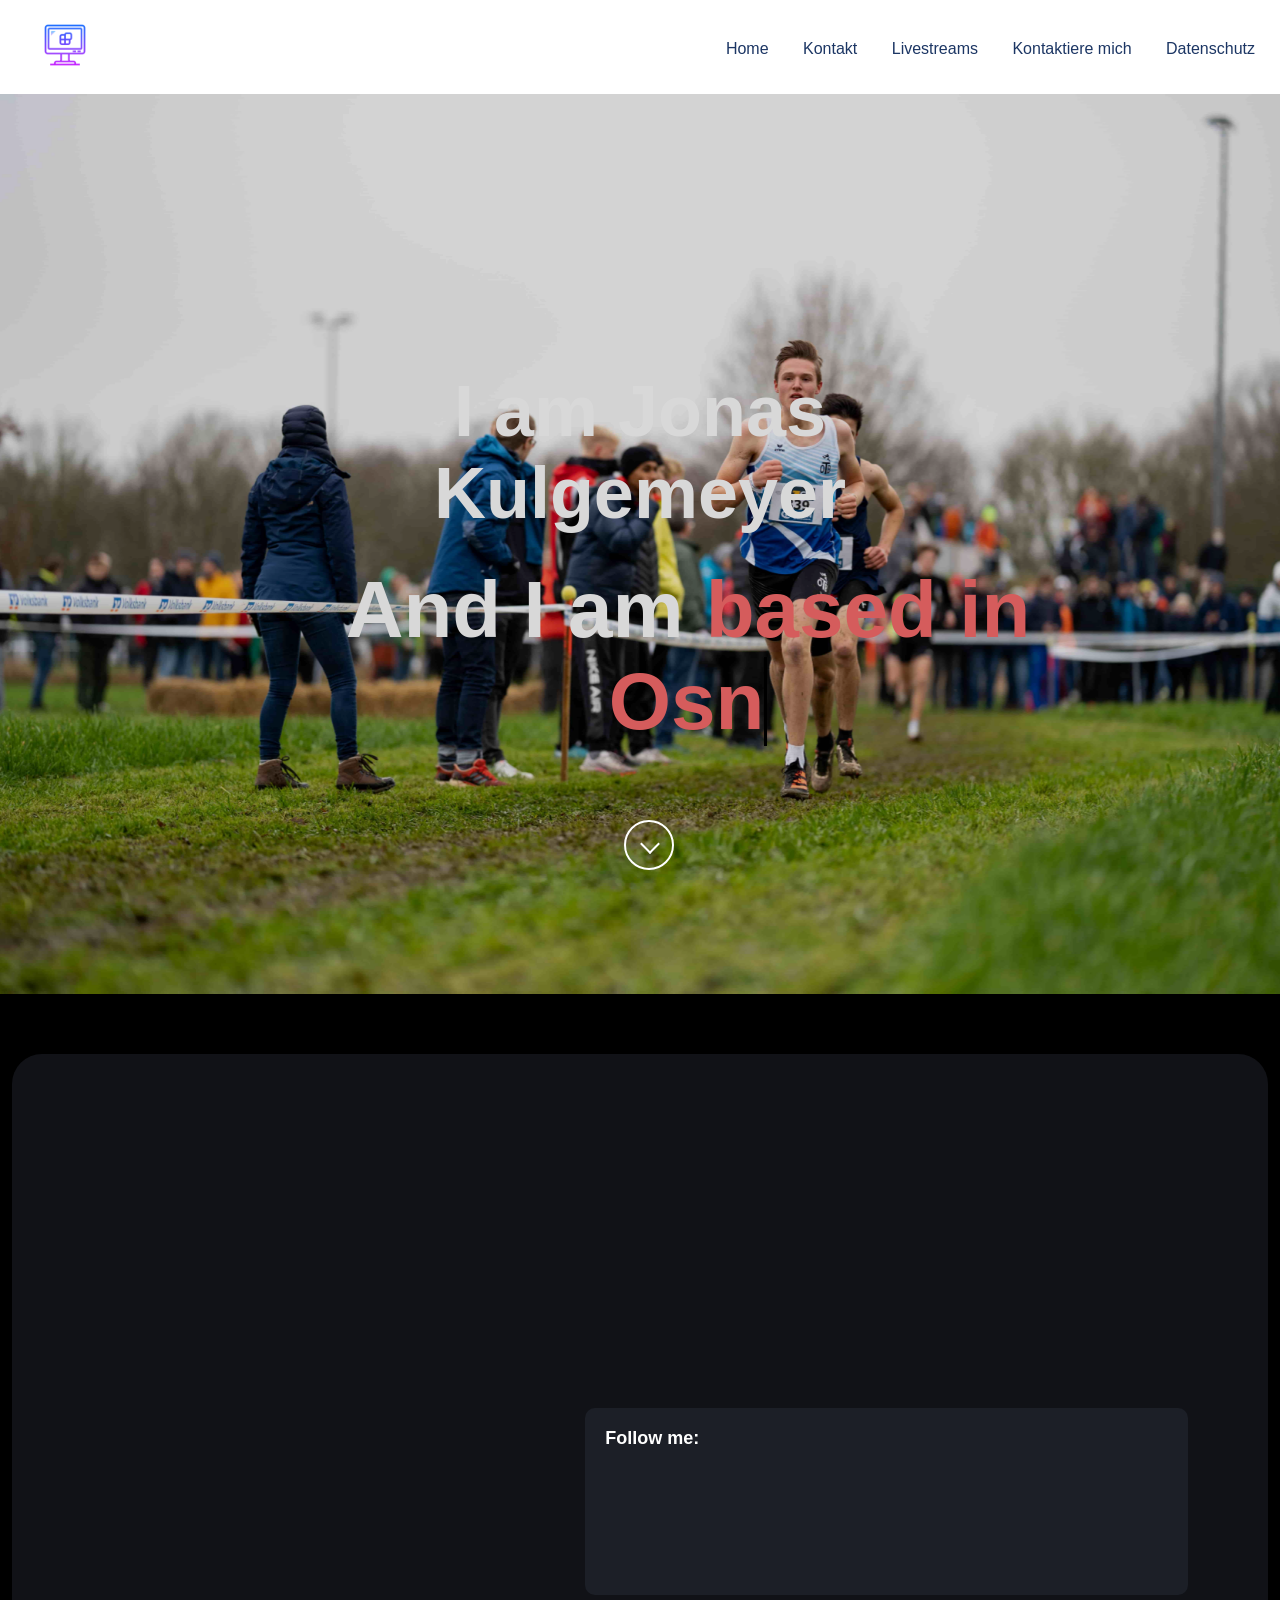
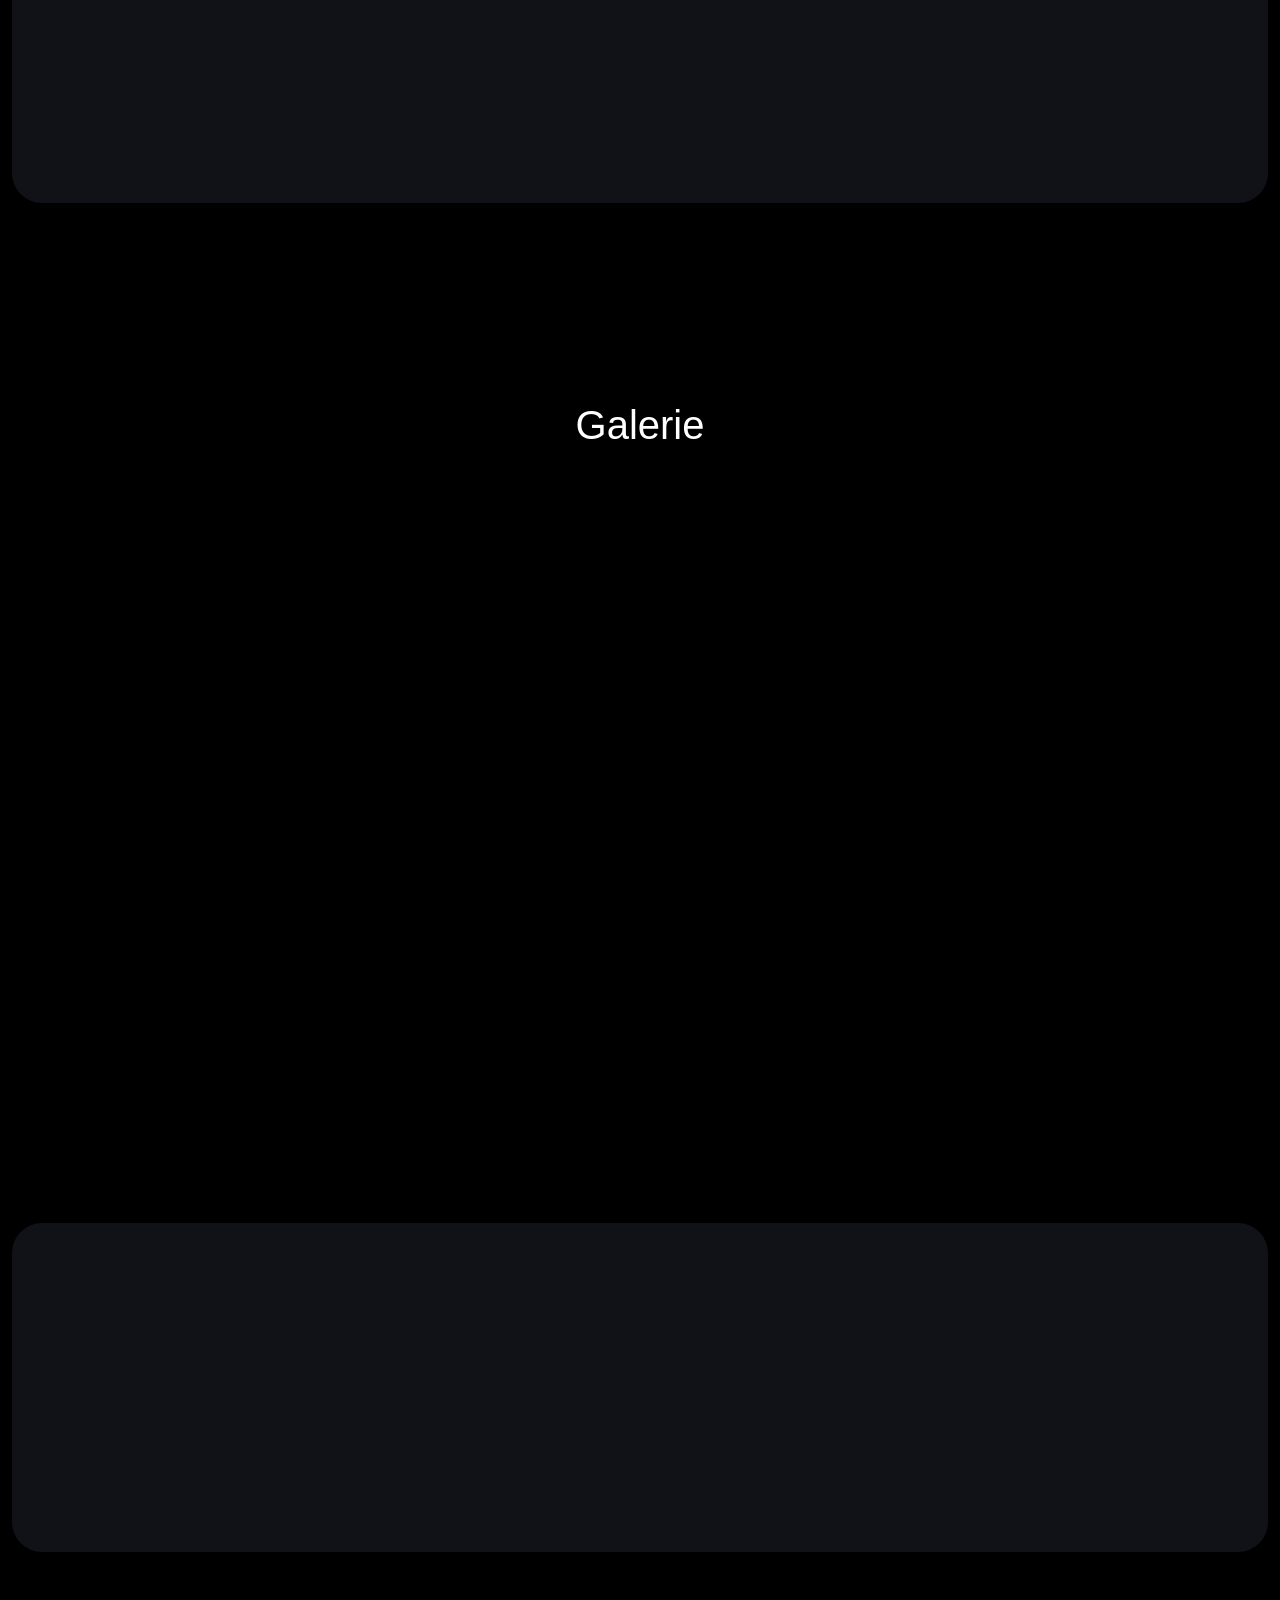
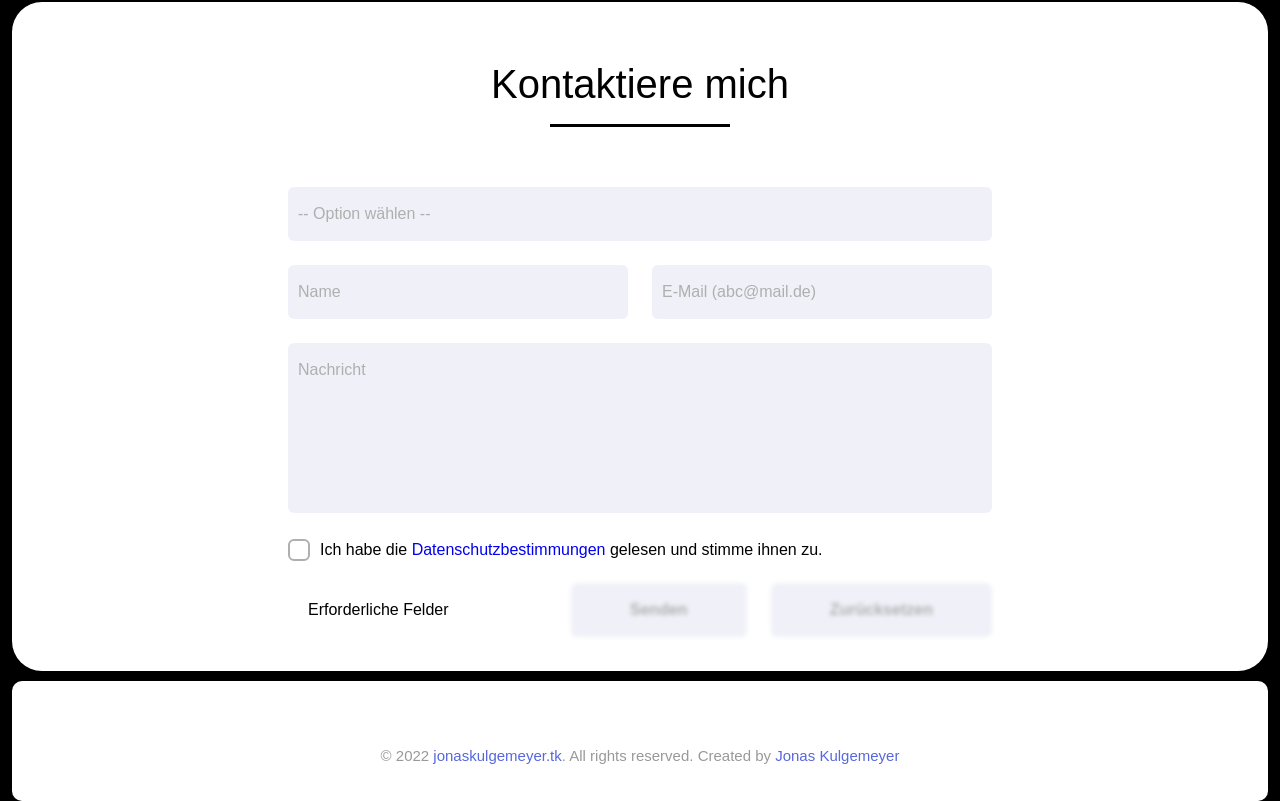
==== commit 6f20e2c5: "Update index.html" ====
--- a/deploy-6134f3c1431ea8b0c4e17faf/index.html
+++ b/deploy-6134f3c1431ea8b0c4e17faf/index.html
@@ -820,7 +820,7 @@
     <div id="contacttitle">Kontaktiere mich</div>
     <ul>
       <li>
-        <select name="role[]" multiple>
+        <select name="role[]">
           <option selected disabled>-- Option wählen --</option>
           <option value="kontaktaufnahme">Kontaktaufnahme</option>
           <option value="datenschutz">Datenschutz</option>
@@ -927,4 +927,4 @@
 <script type="text/plain"  src="https://cdn.ywxi.net/js/1.js" async></script>
 <script type="text/javascript"  src="https://apiv2.popupsmart.com/api/Bundle/376125" async></script>
     </body>
-</html>+</html>
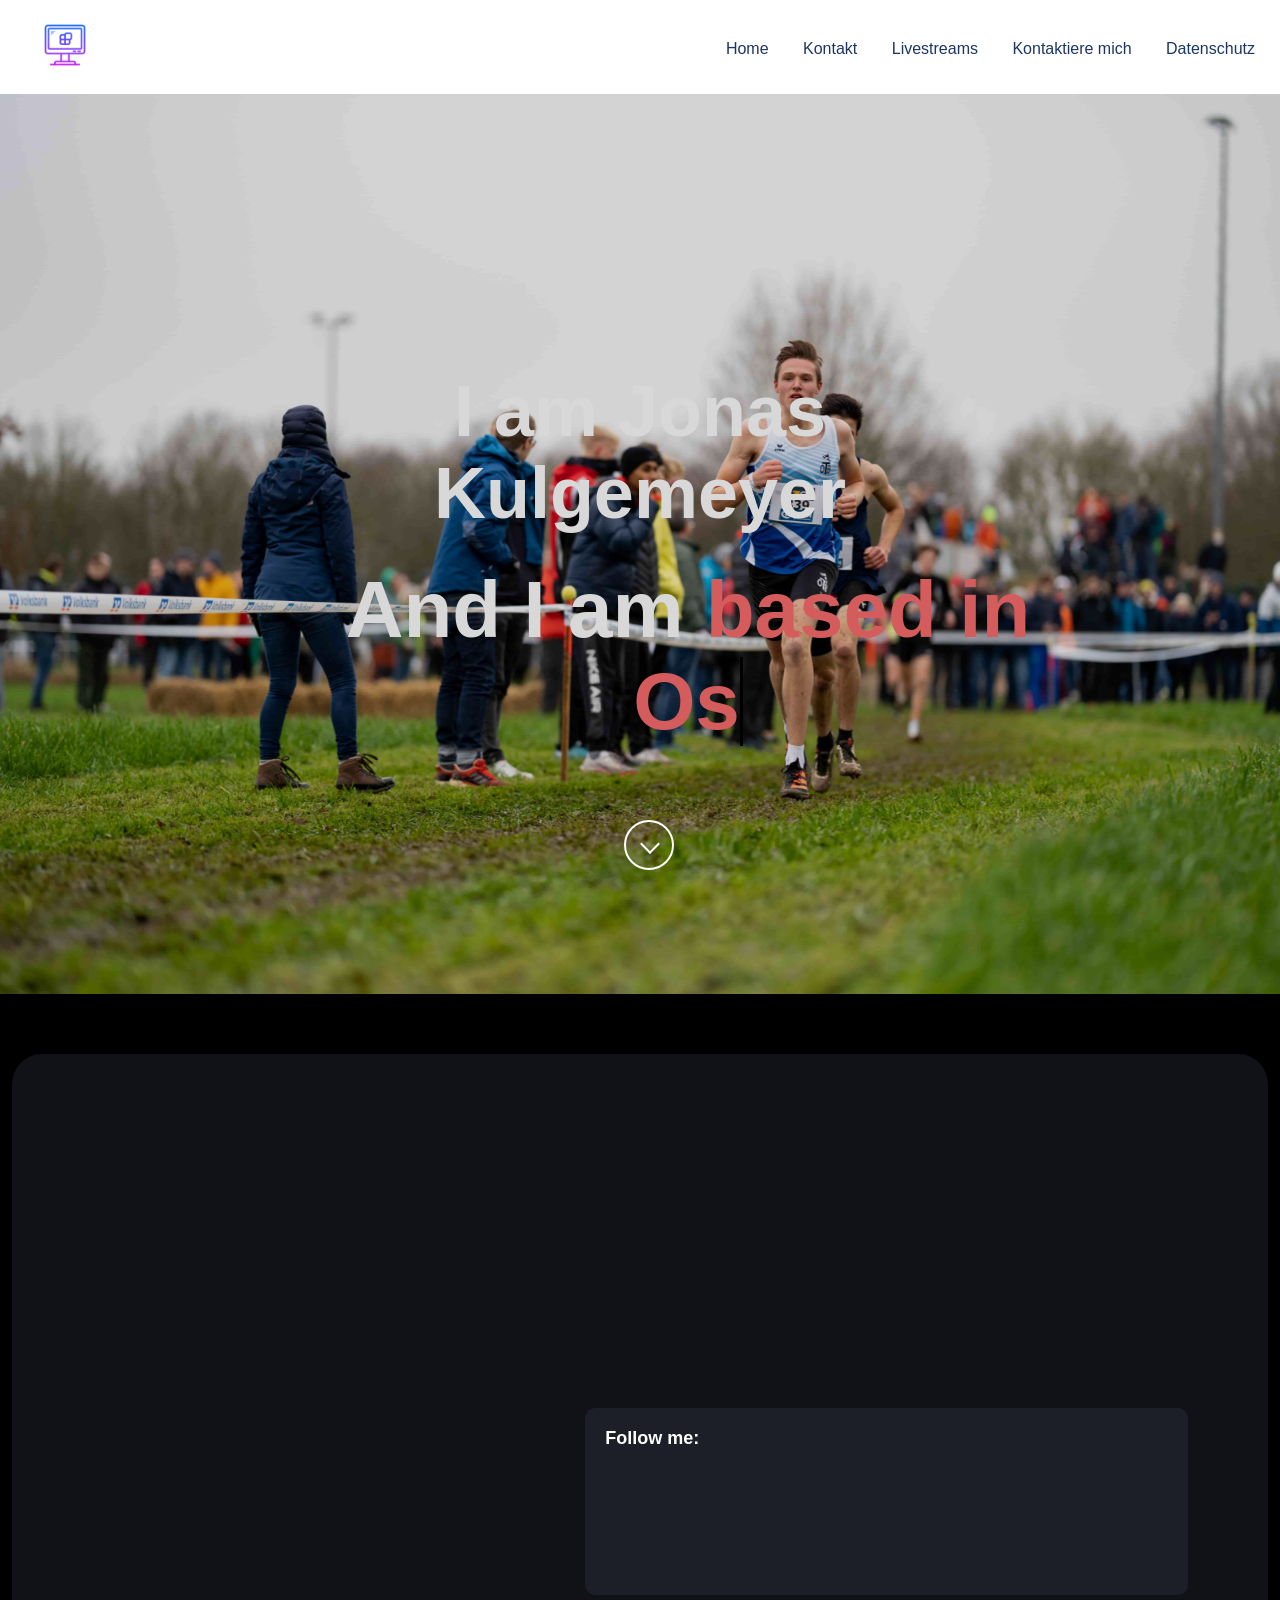
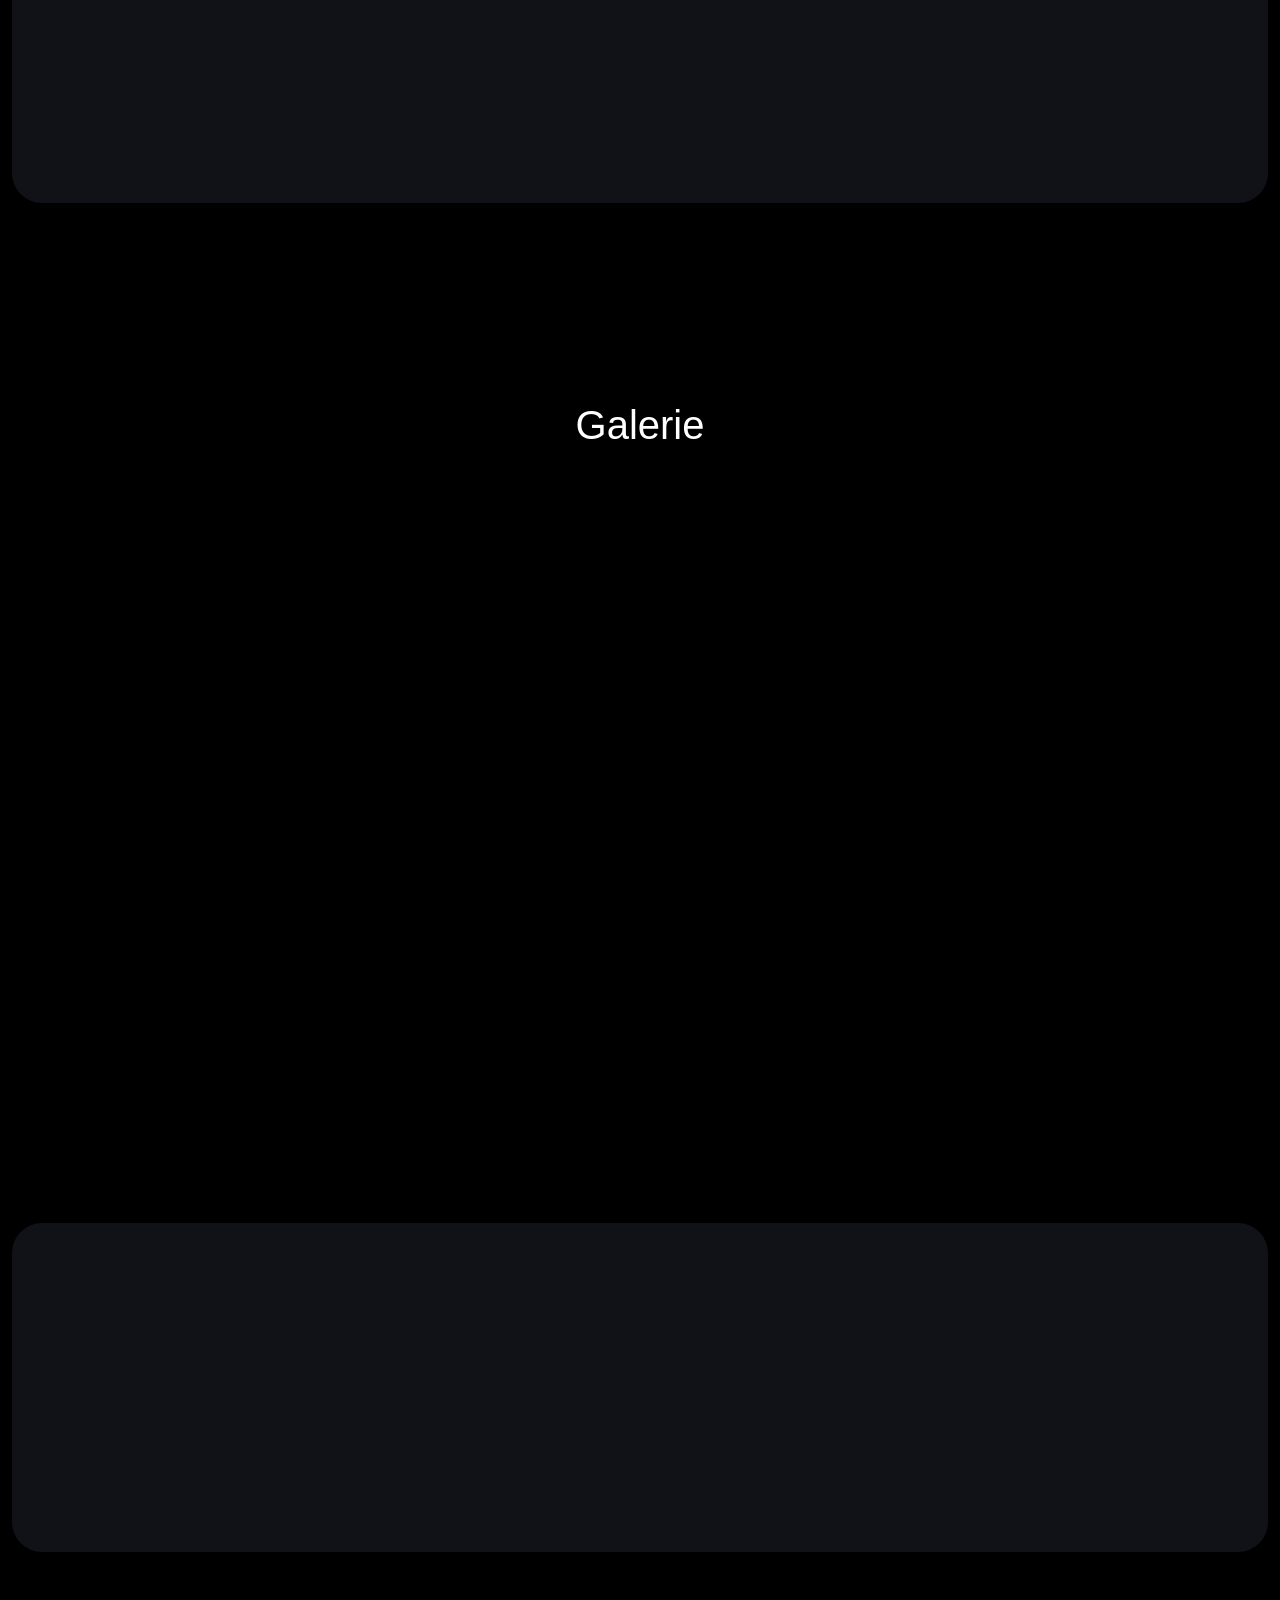
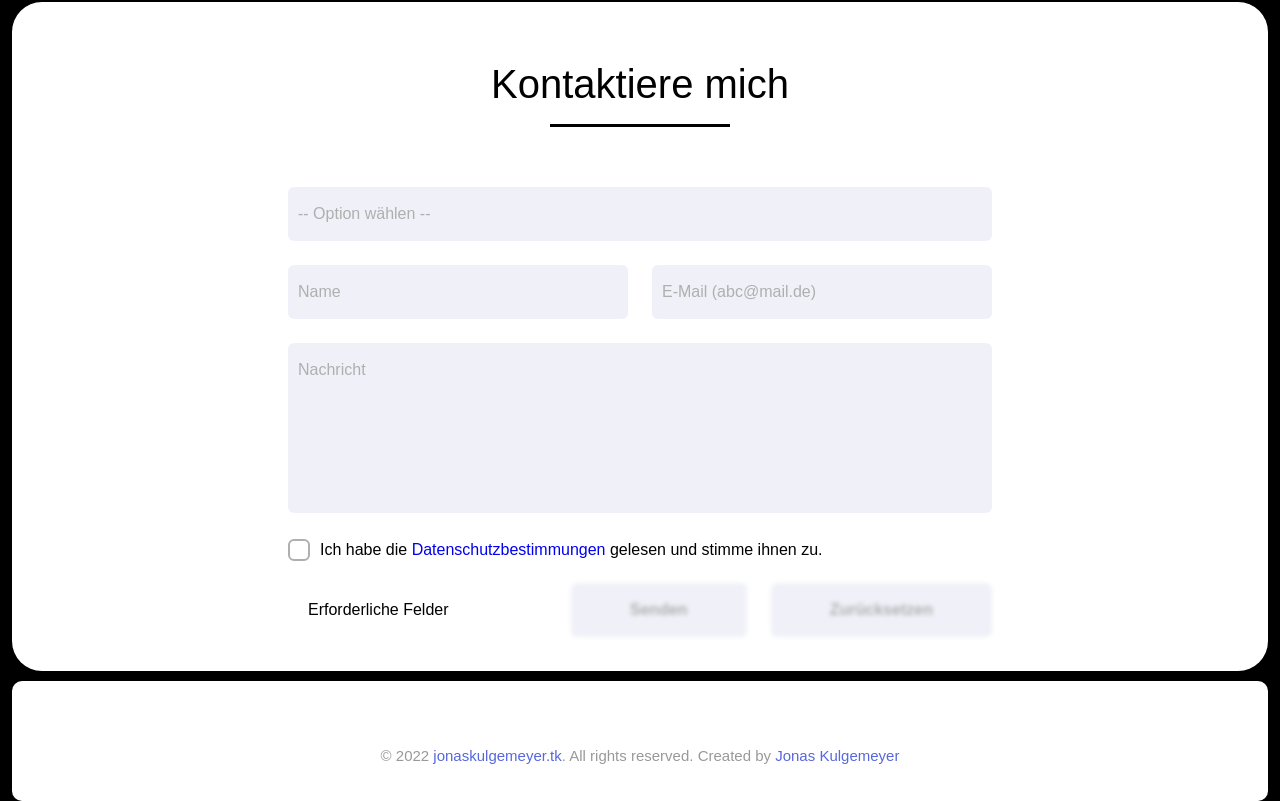
==== commit d494b1e0: "Update index.html" ====
--- a/deploy-6134f3c1431ea8b0c4e17faf/index.html
+++ b/deploy-6134f3c1431ea8b0c4e17faf/index.html
@@ -705,21 +705,21 @@
 	<!-- 
 	<div class="reveal4">
 <div data-aos="zoom-in-up" class="event-container">
-      <h3 style="color:white; margin-top:40px;" class="year">Livestreams</h3>
+    
 
       <div class="event">
         <div class="event-left">
           <div class="event-date">
-            <div class="date"><i>20.</i></div>
+            <div class="date"><i>15.-17. Jul</i></div>
             <div class="month">Feb</div>
           </div>
         </div>
 
         <div class="event-right">
-          <h3 class="event-title">Deutsche Meisterschaften Pliezhausen</h3>
+          <h3 class="event-title">Deutsche Meisterschaften 22 Ulm</h3>
 
           <div class="event-description">
-           Deutsche Meisterschaften Langstrecke über 5000m in Pliezhausen. Livestream hier ansehen:
+           Deutsche Meisterschaften 2022 in Ulm. Livestream hier ansehen:
           </div>
 
           <div class="event-timing">
@@ -775,7 +775,7 @@
 });
 
 
-var videoPopupItem= new videoPopup('videoPopupItem', 'https://www.youtube.com');
+var videoPopupItem= new videoPopup('videoPopupItem', 'https://www.youtube.com/embed/WE-C1911bSw');
 </script>
         <div class="accordion">
   
@@ -785,7 +785,7 @@
       </div>
       <div class="accordion-item-body">
         <div class="accordion-item-body-content">
-Der Livestream ist aktuell noch nicht erreichbar.
+Vorlauf über 1500m am Freitag, den 15.07.
         </div>
       </div>
     </div>
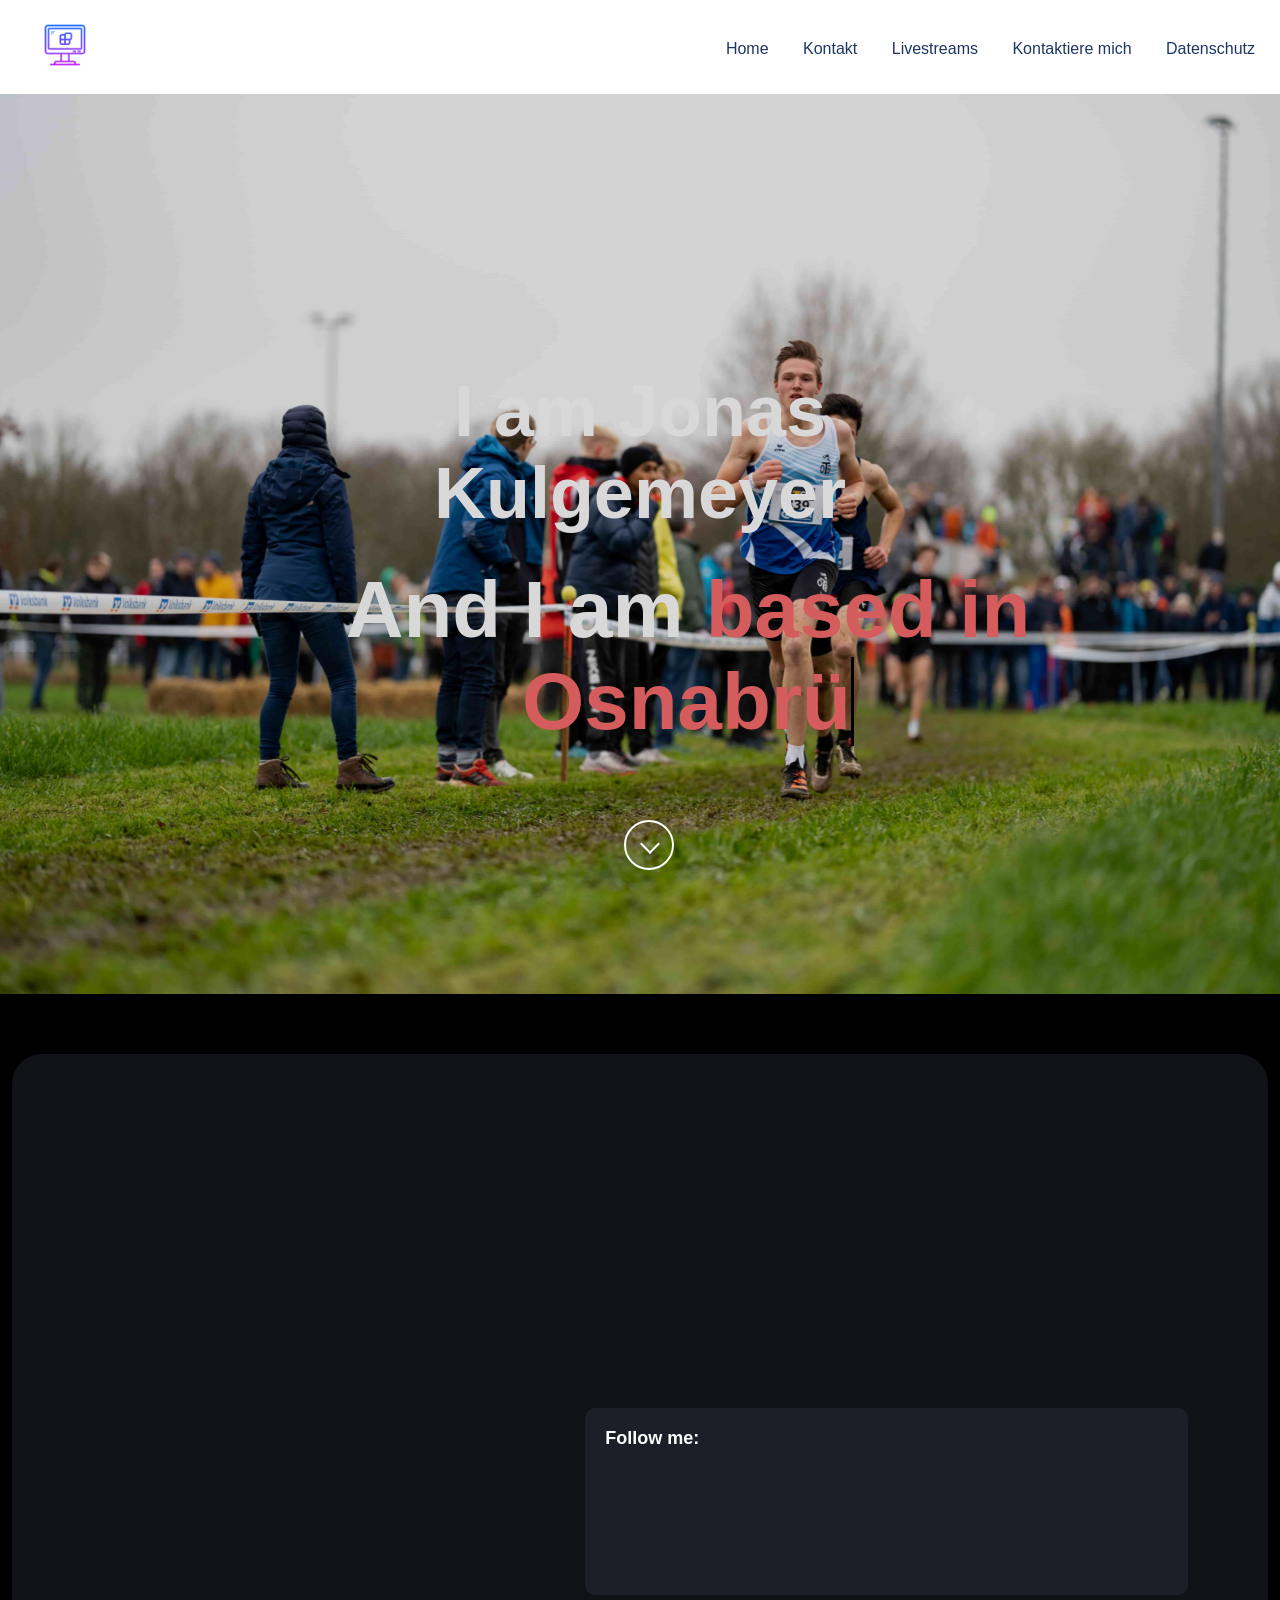
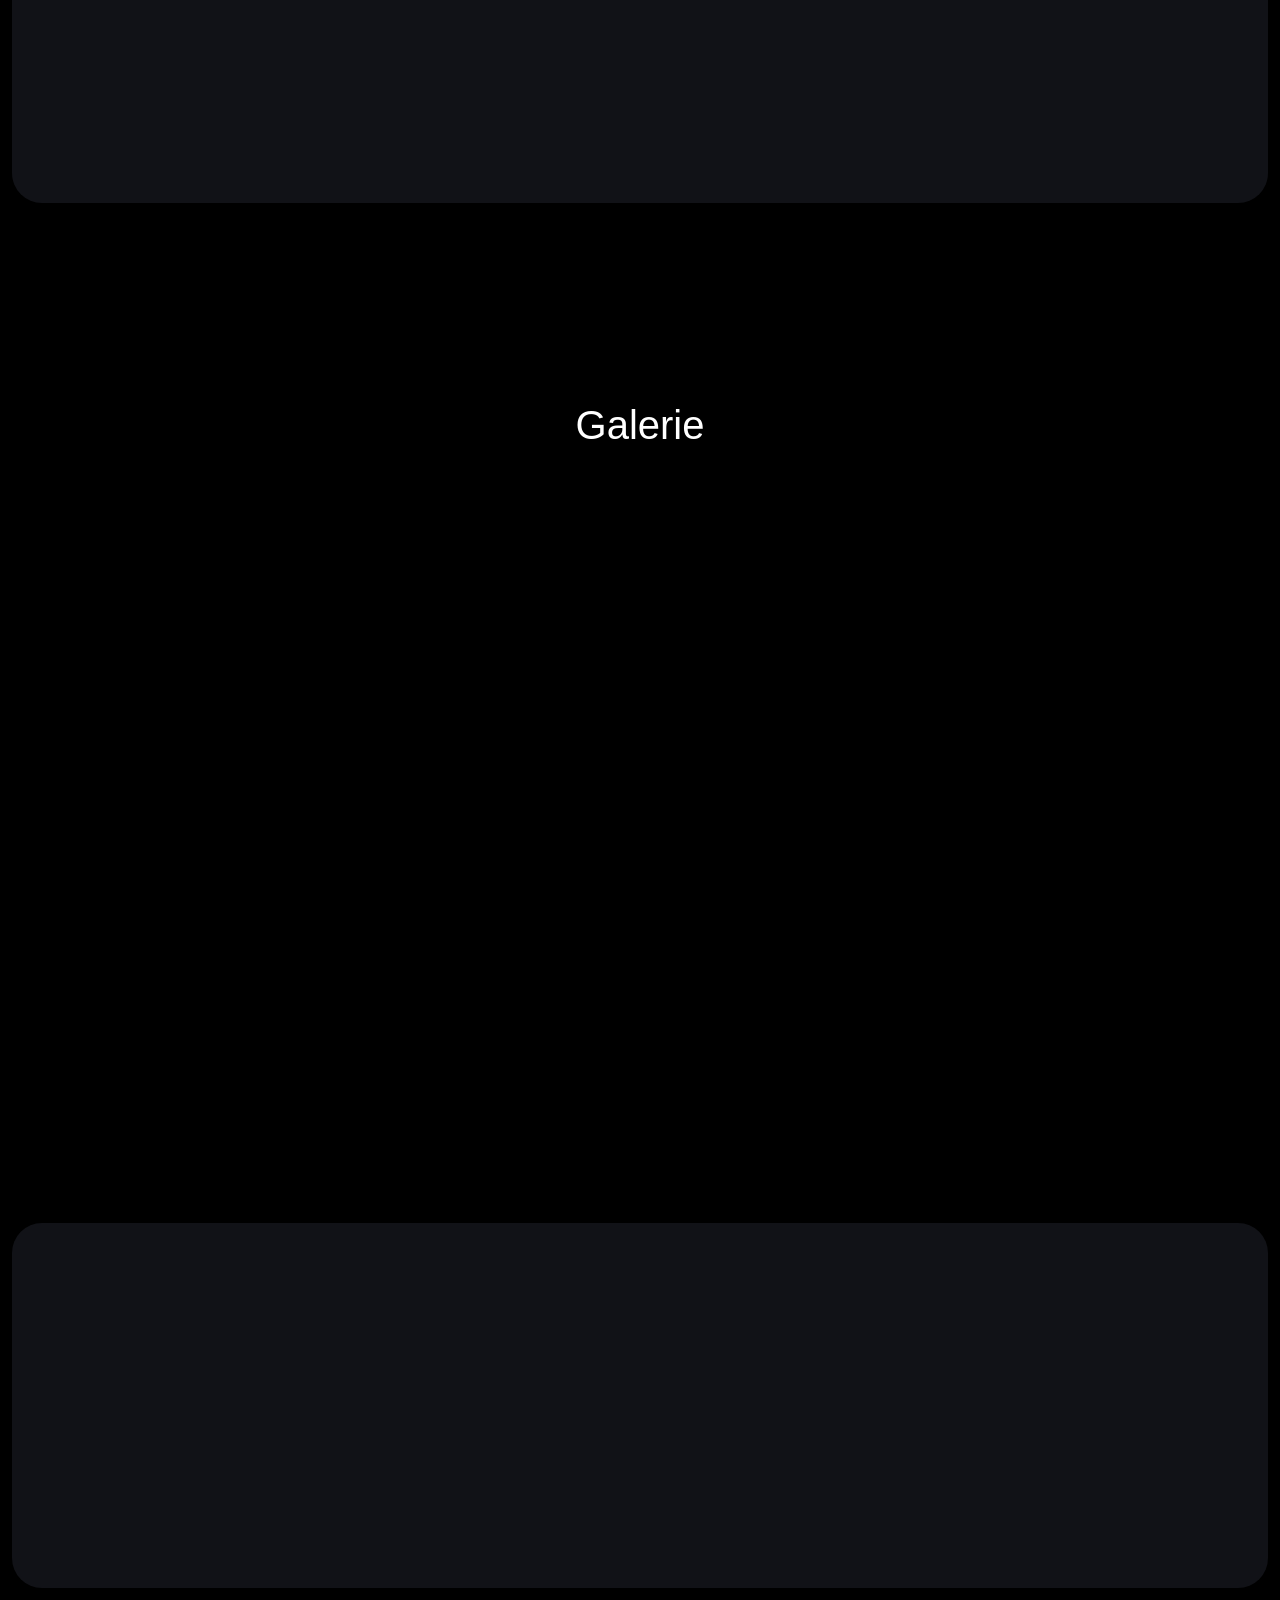
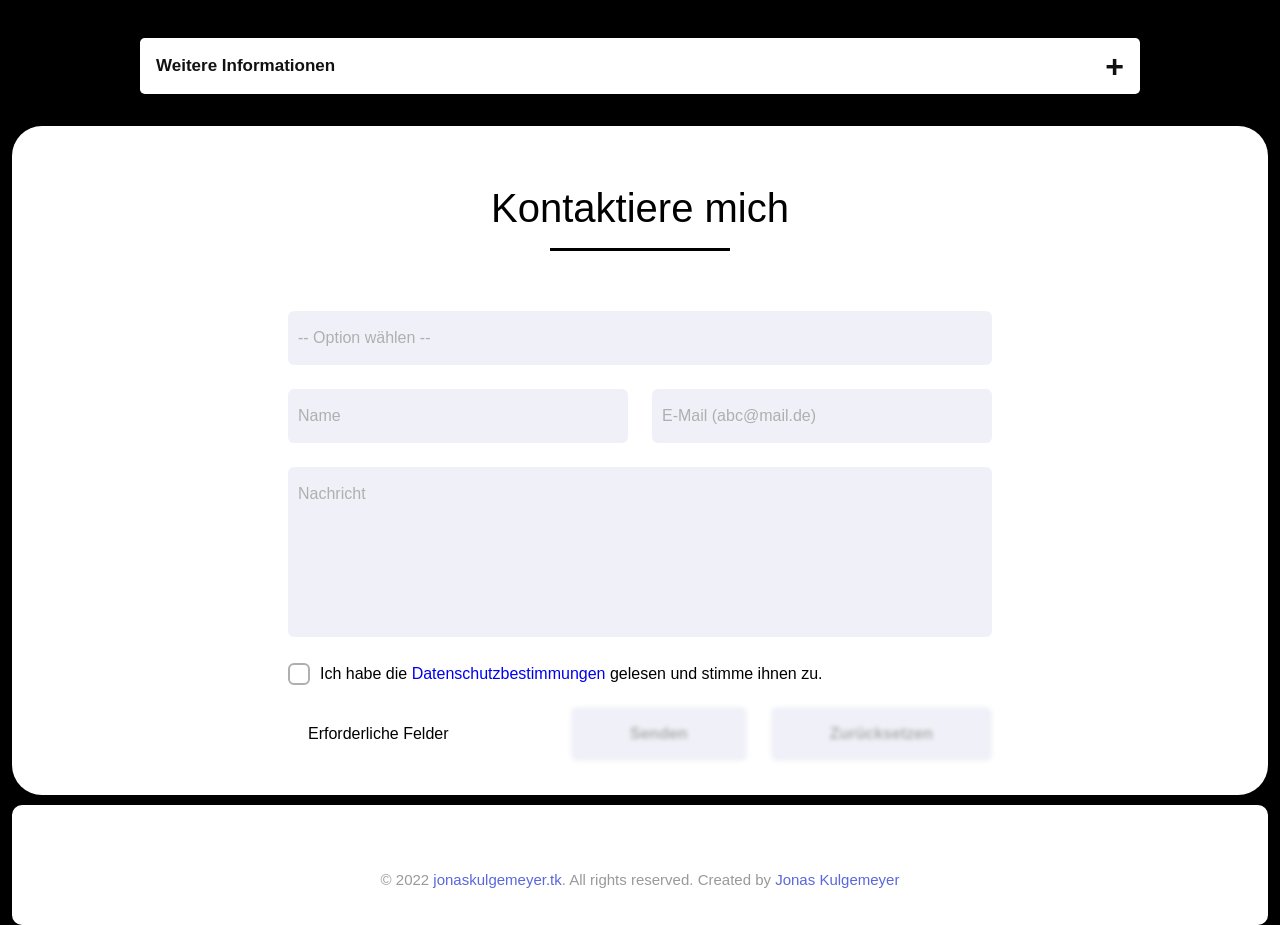
==== commit fe4e7c30: "Update index.html" ====
--- a/deploy-6134f3c1431ea8b0c4e17faf/index.html
+++ b/deploy-6134f3c1431ea8b0c4e17faf/index.html
@@ -666,7 +666,7 @@
         });
 
     </script>
-	
+	<!--
 	<div id="live"></div>
 	<div class="reveal4">
 <div data-aos="zoom-in-up" class="event-container">
@@ -701,8 +701,8 @@
 
 
 </div>
-
-	<!-- 
+-->
+	
 	<div class="reveal4">
 <div data-aos="zoom-in-up" class="event-container">
     
@@ -812,7 +812,7 @@
   });
 });
 </script>
--->
+
 
 	<div id="jonas1">
 <form action="erfolgreichuebermittelt.html" data-netlify="true" class="my-form">
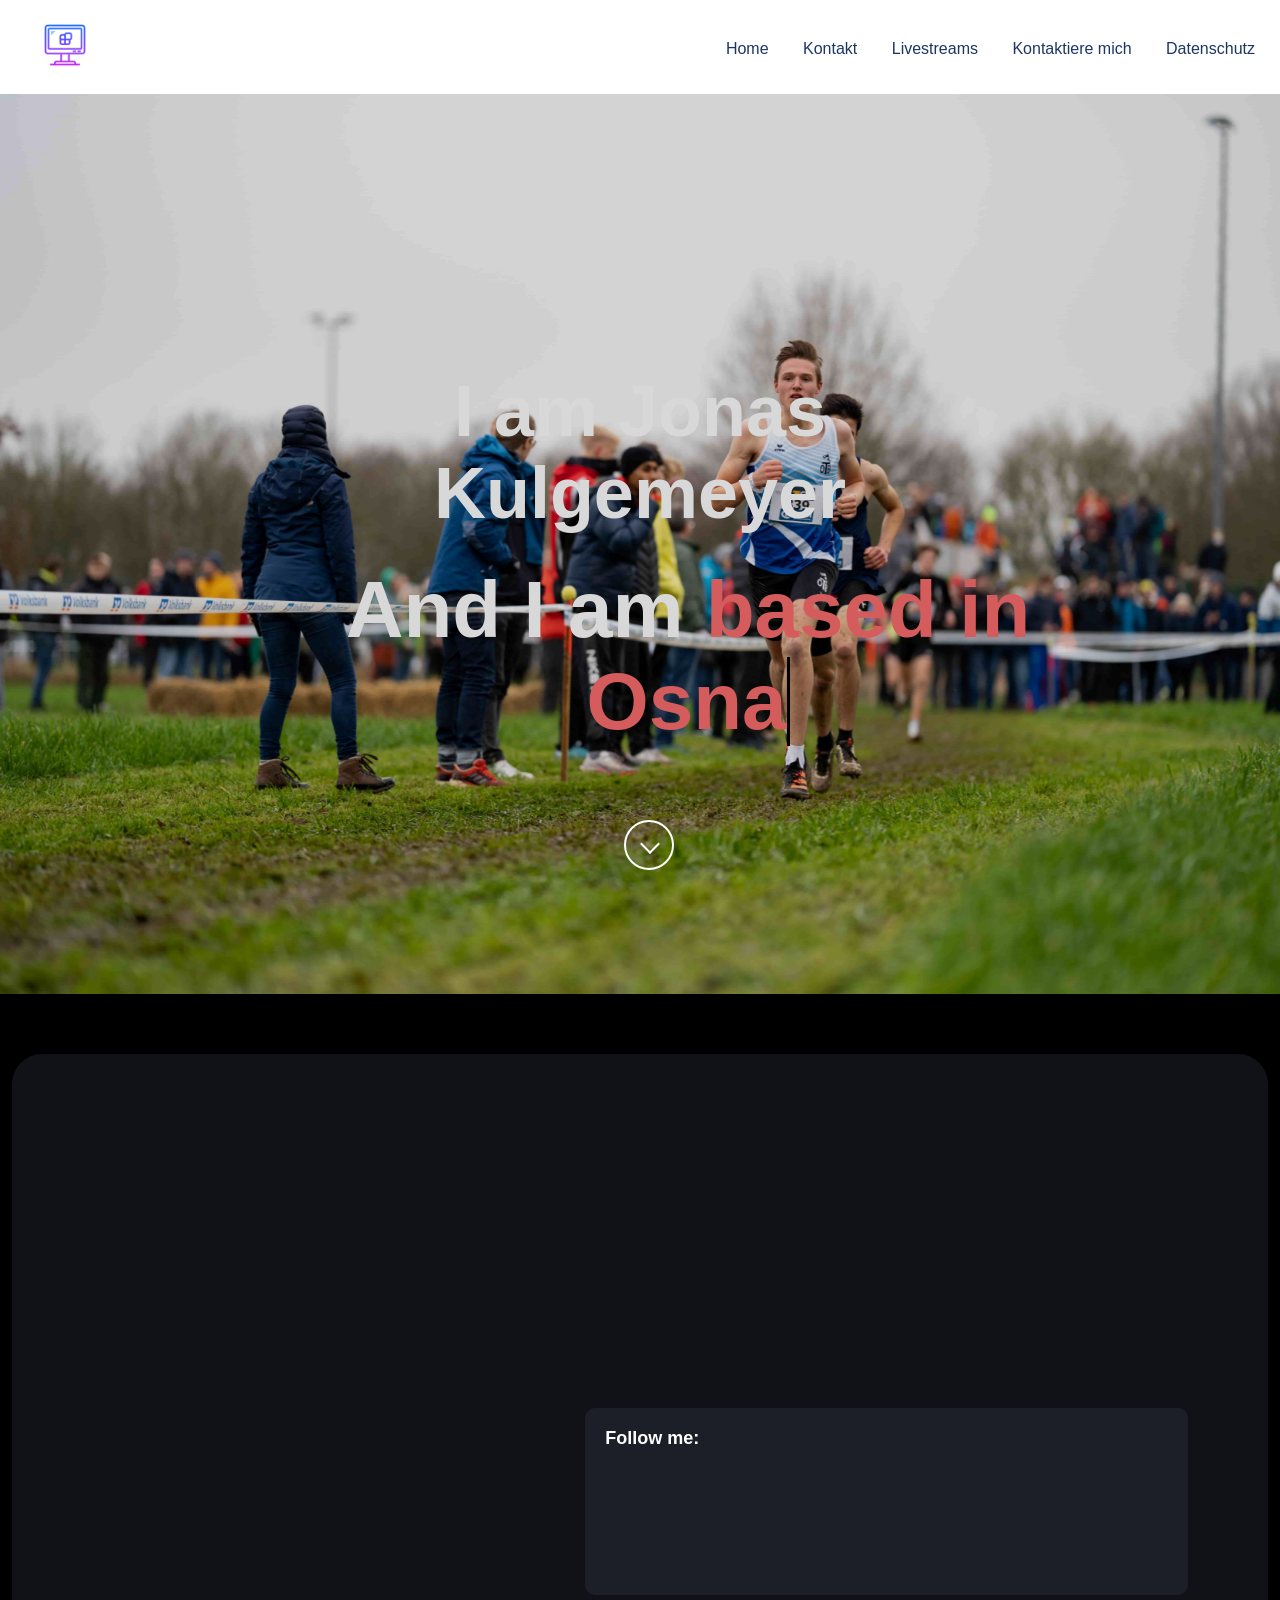
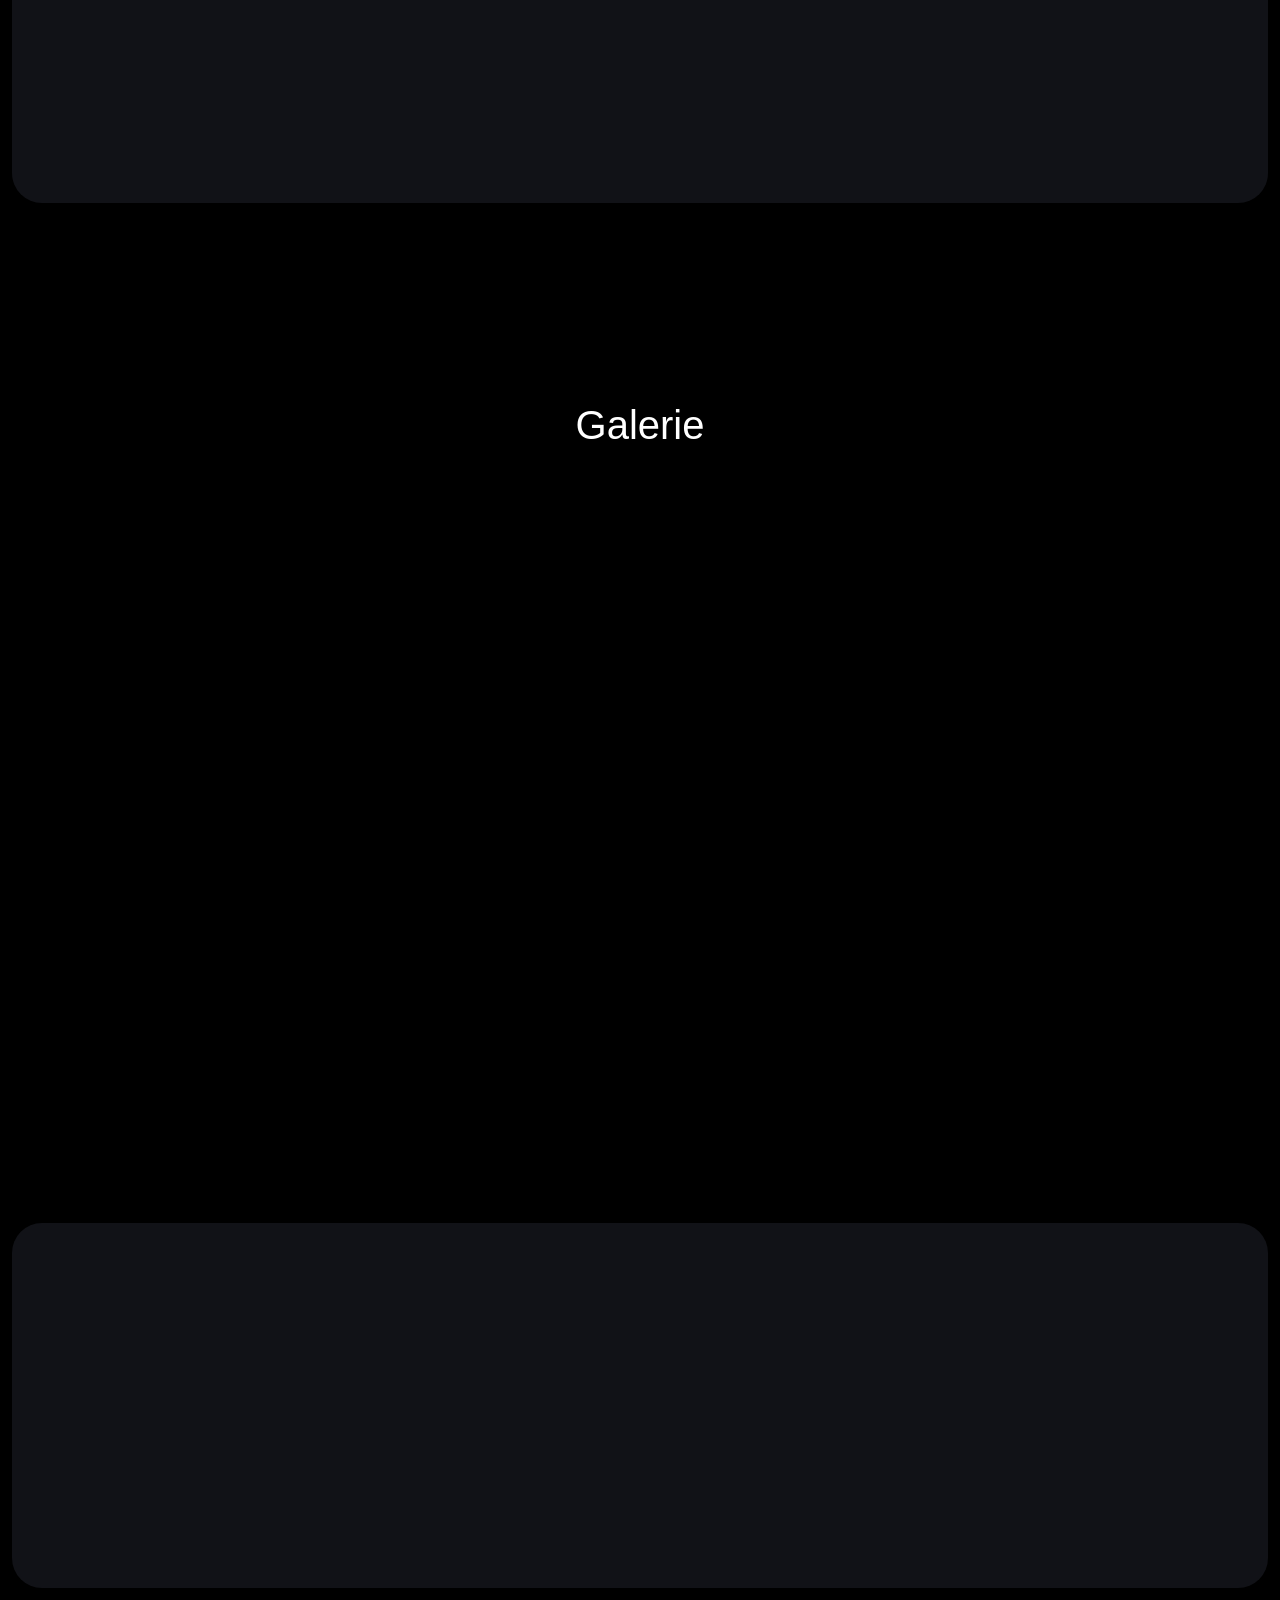
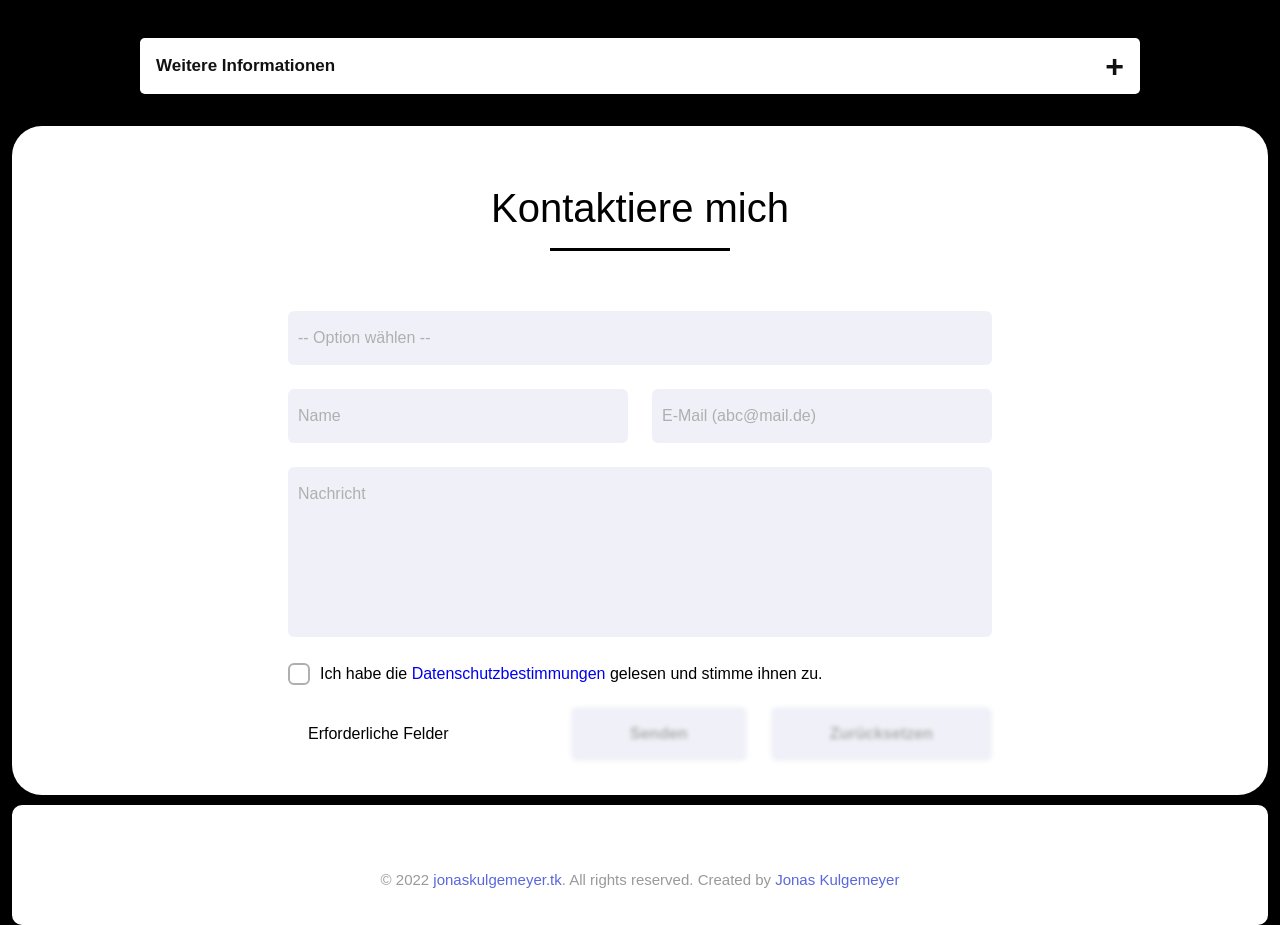
==== commit 506eeab2: "Update index.html" ====
--- a/deploy-6134f3c1431ea8b0c4e17faf/index.html
+++ b/deploy-6134f3c1431ea8b0c4e17faf/index.html
@@ -710,8 +710,8 @@
       <div class="event">
         <div class="event-left">
           <div class="event-date">
-            <div class="date"><i>15.-17. Jul</i></div>
-            <div class="month">Feb</div>
+            <div class="date"><i>15.-17.</i></div>
+            <div class="month">Jul</div>
           </div>
         </div>
 
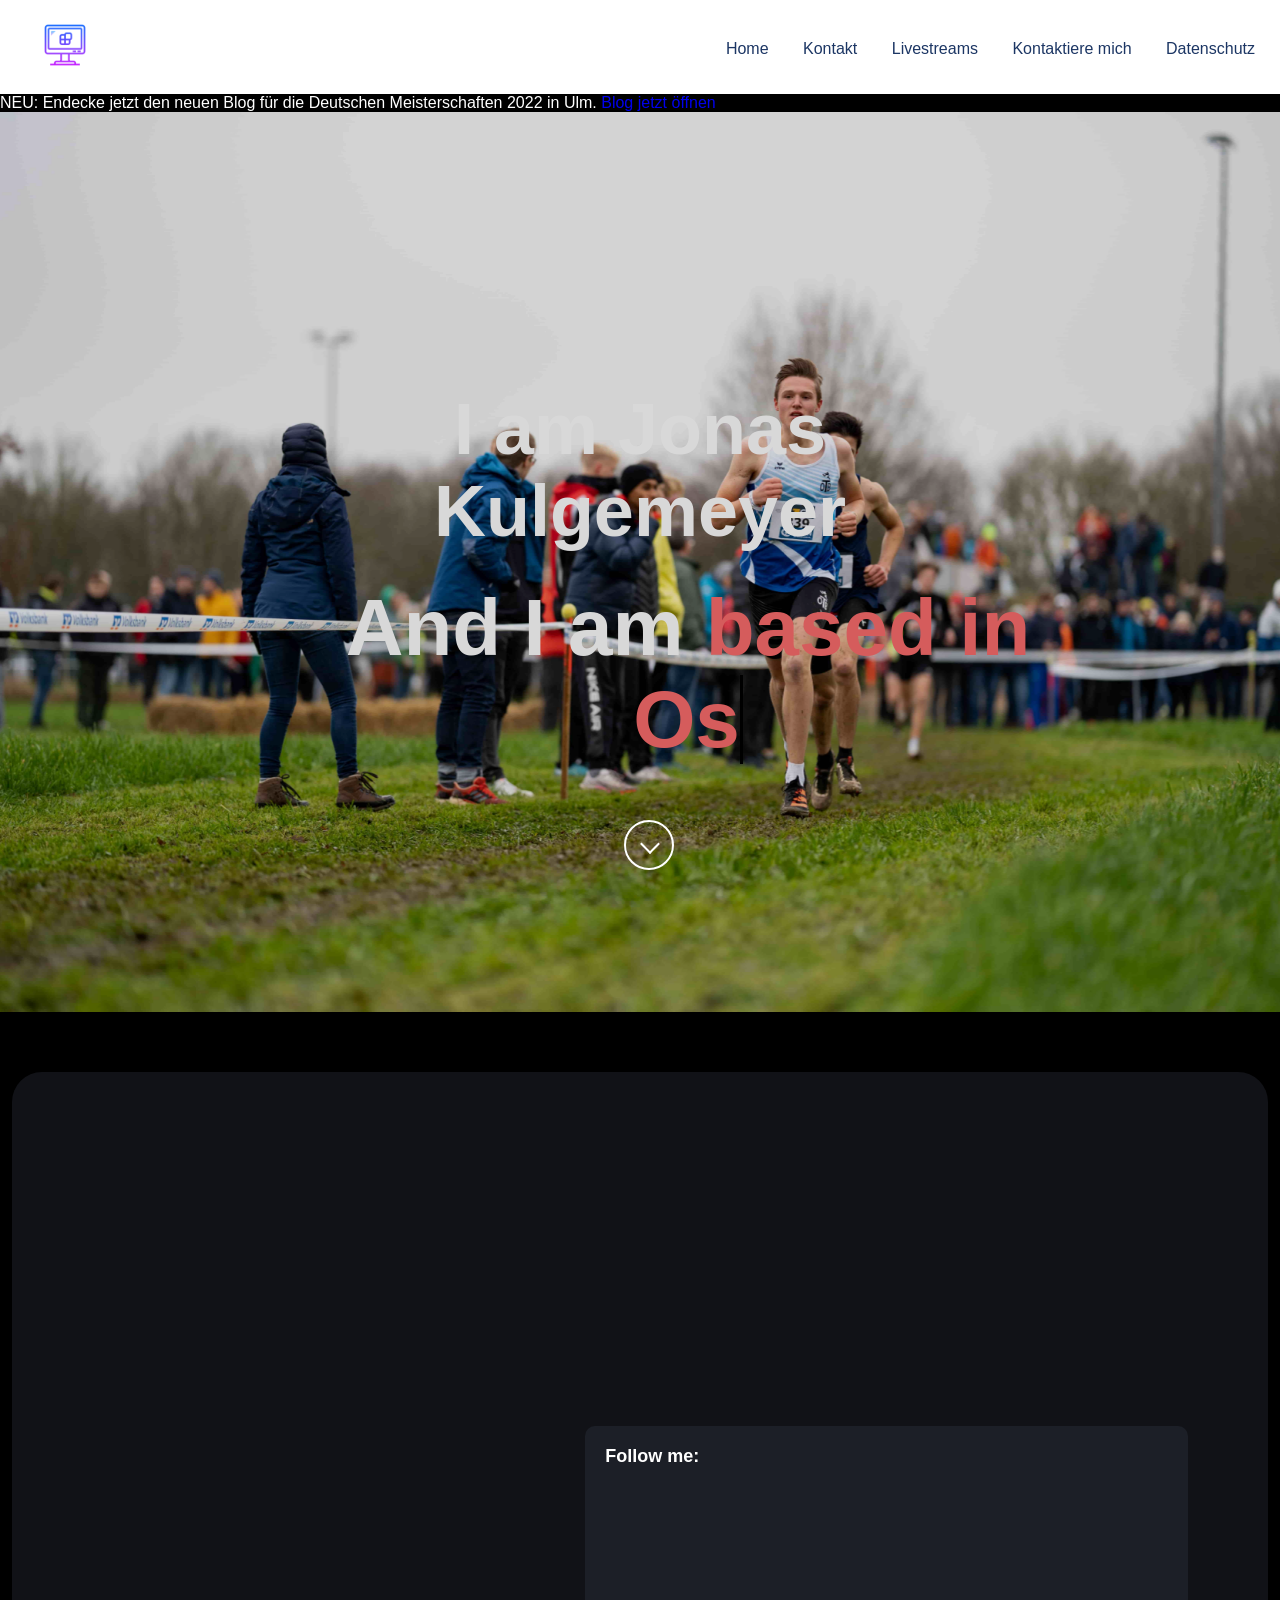
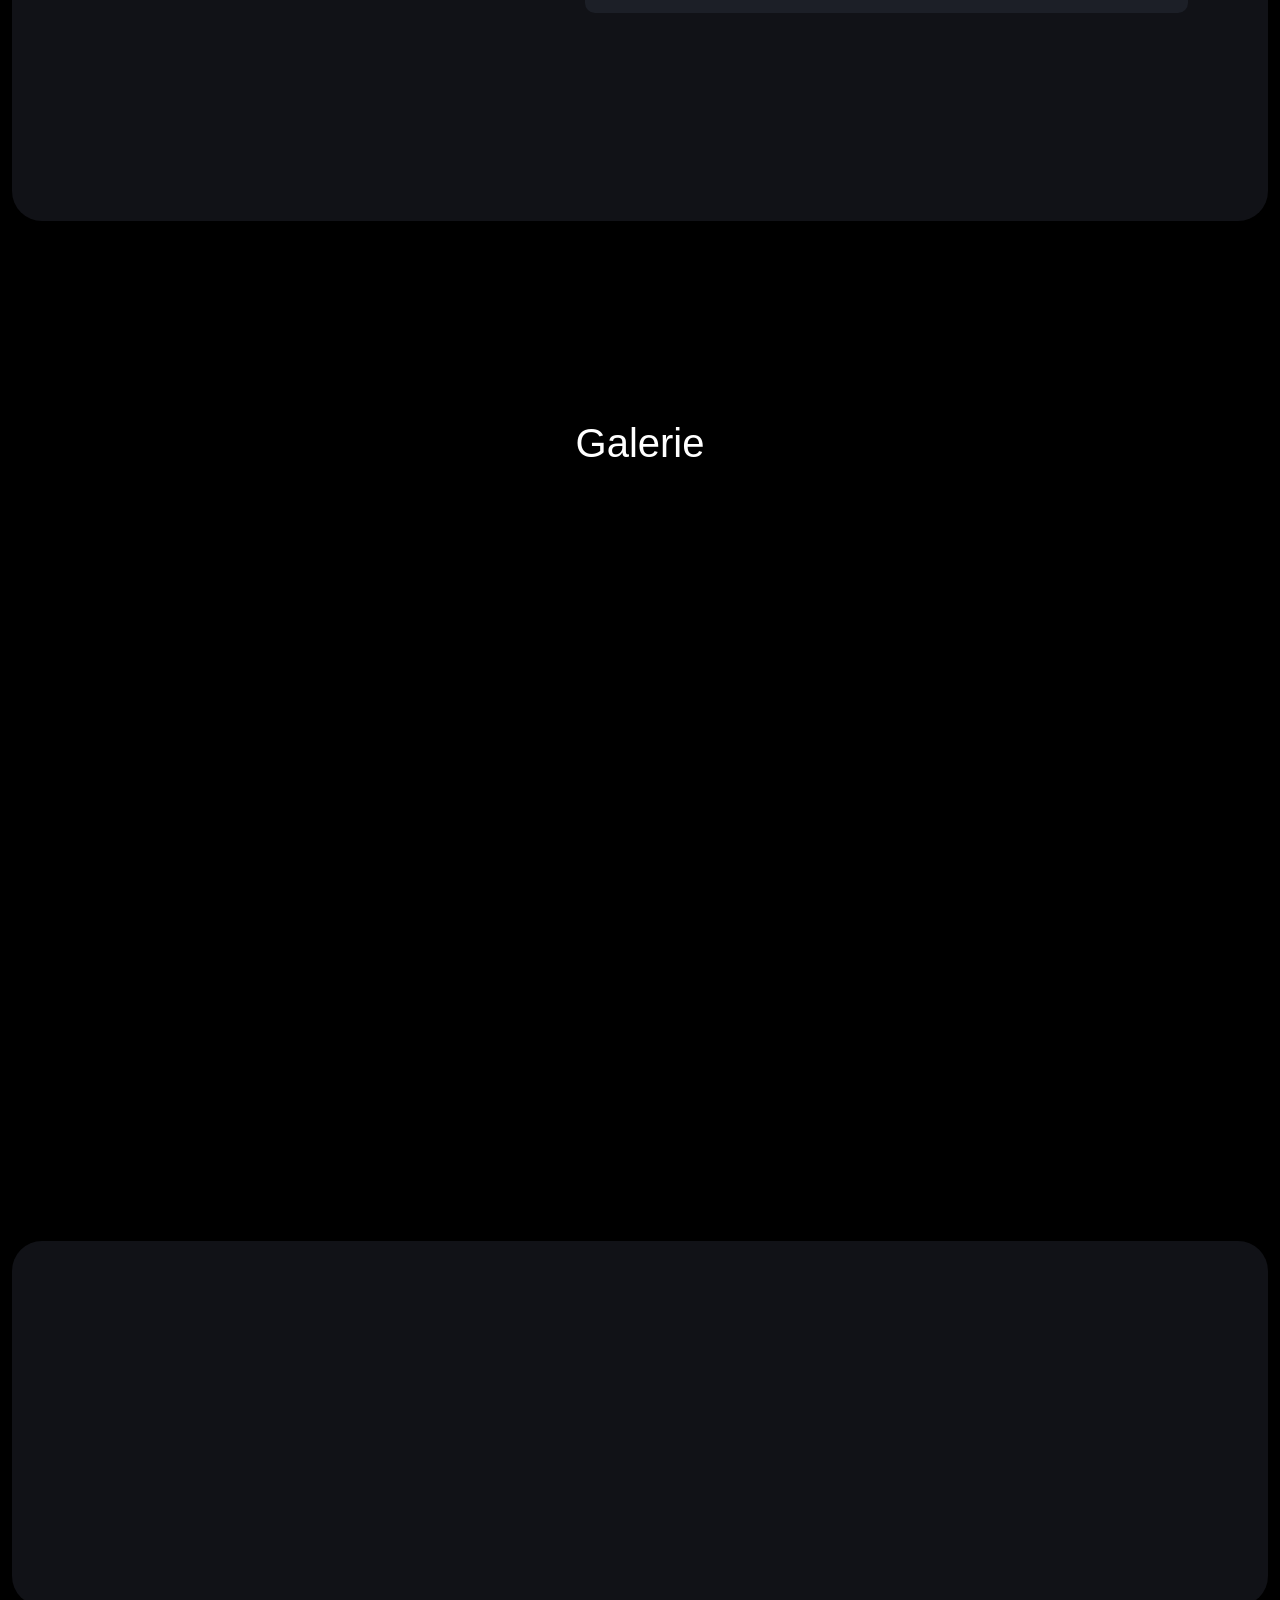
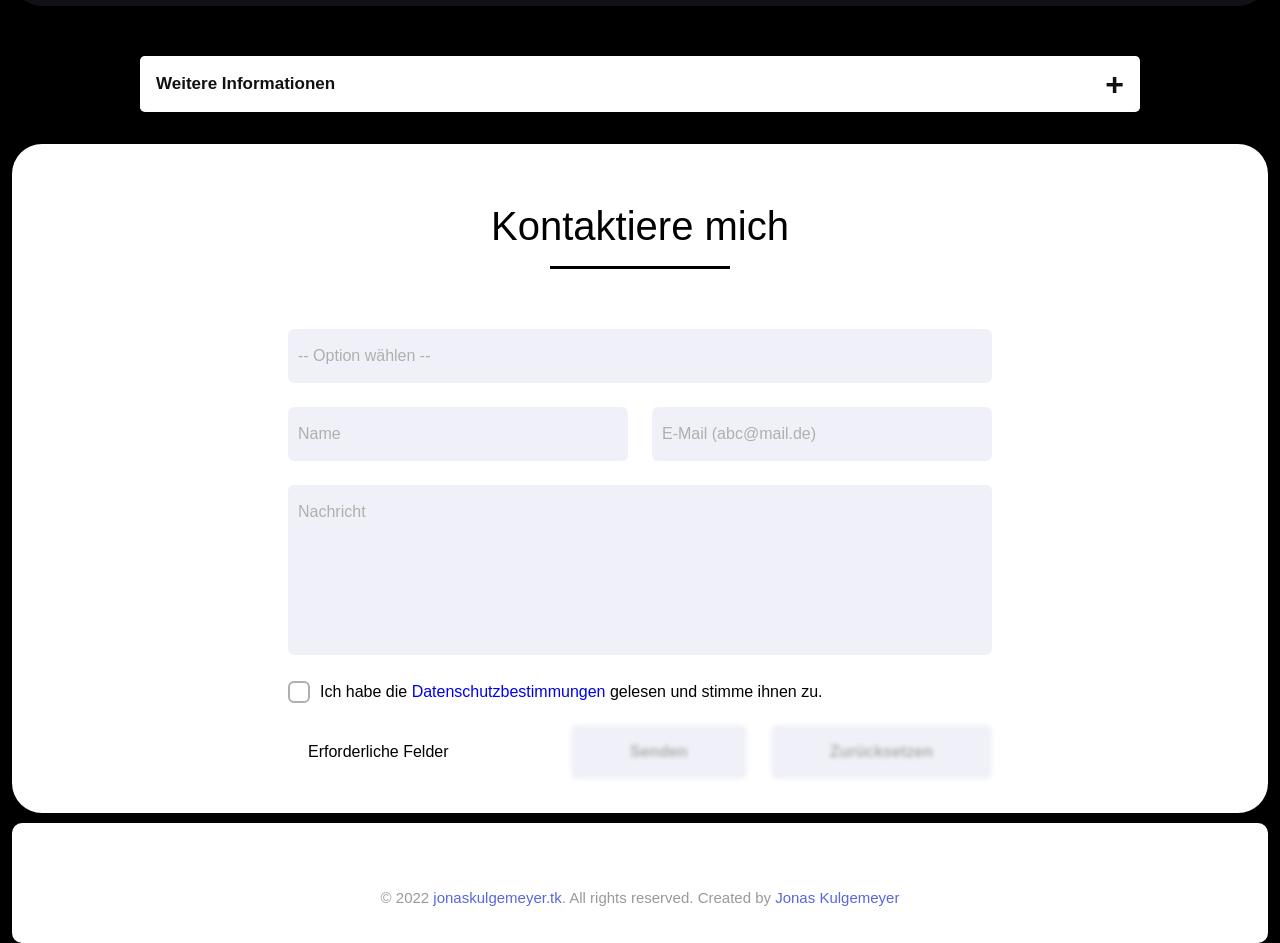
==== commit c278f7c6: "Update index.html" ====
--- a/deploy-6134f3c1431ea8b0c4e17faf/index.html
+++ b/deploy-6134f3c1431ea8b0c4e17faf/index.html
@@ -214,7 +214,7 @@
     });
 });
 </script>
-
+<div class="notice warning"><p>NEU: Endecke jetzt den neuen Blog für die Deutschen Meisterschaften 2022 in Ulm. <a href="dm.html">Blog jetzt öffnen</a></p></div>
 <!--/ Intro Skew Star /-->
   <div id="intro" class="intro route bg-image" style="background-image: url(bild5.jpg); background-size:cover; opacity: 0.85;">
     <div class="overlay-itro"></div>
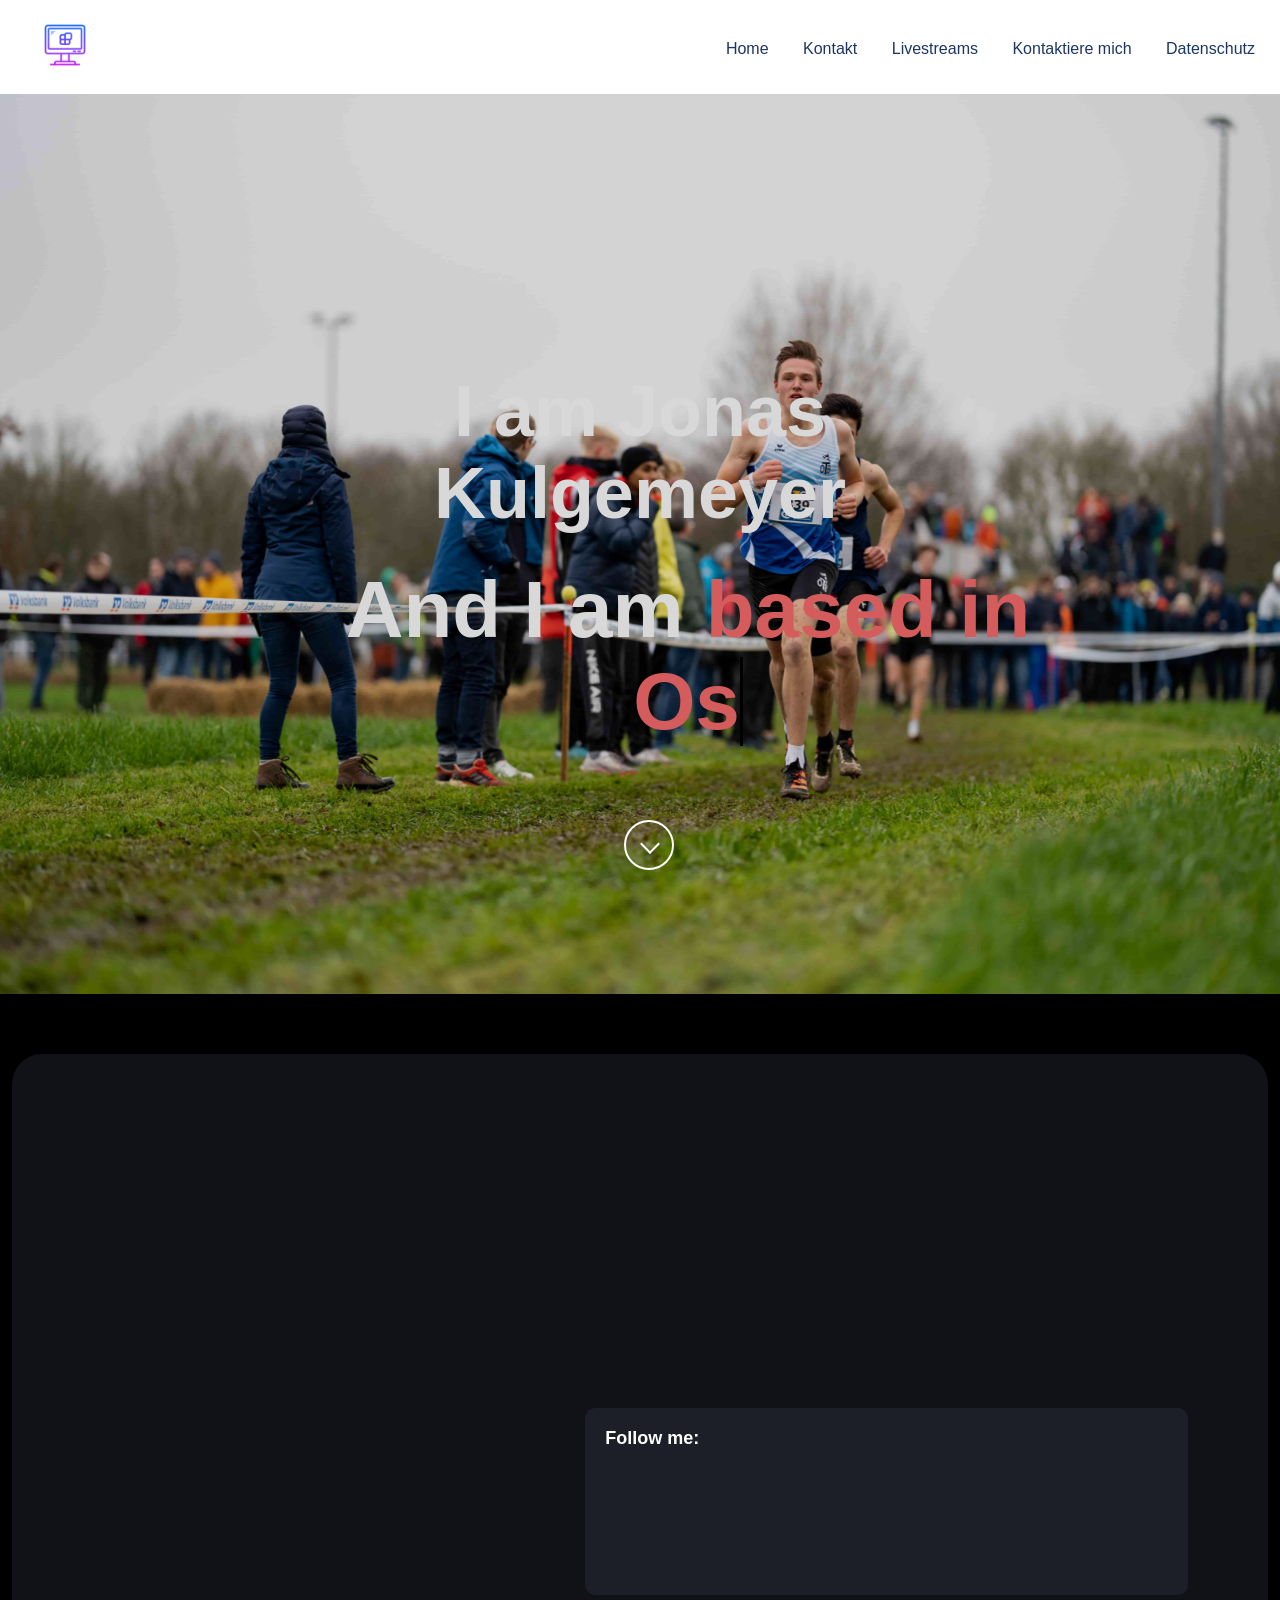
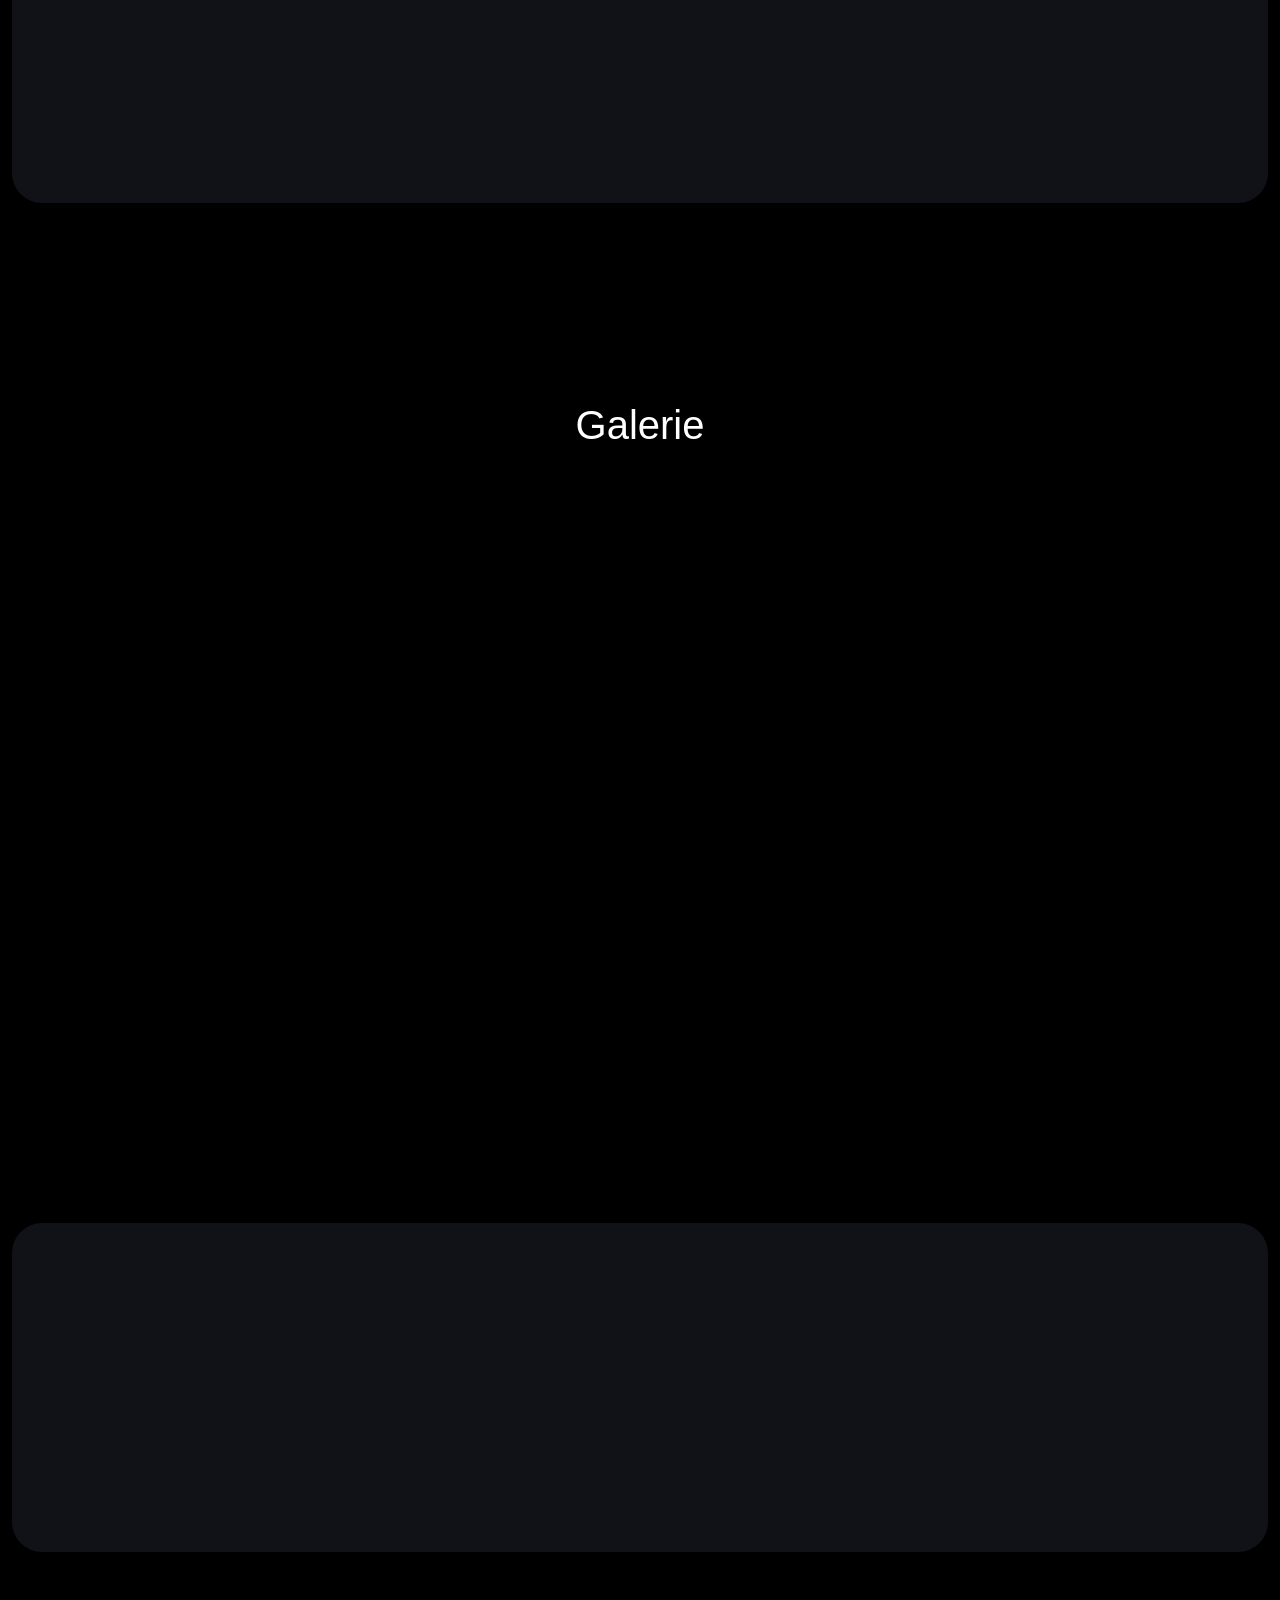
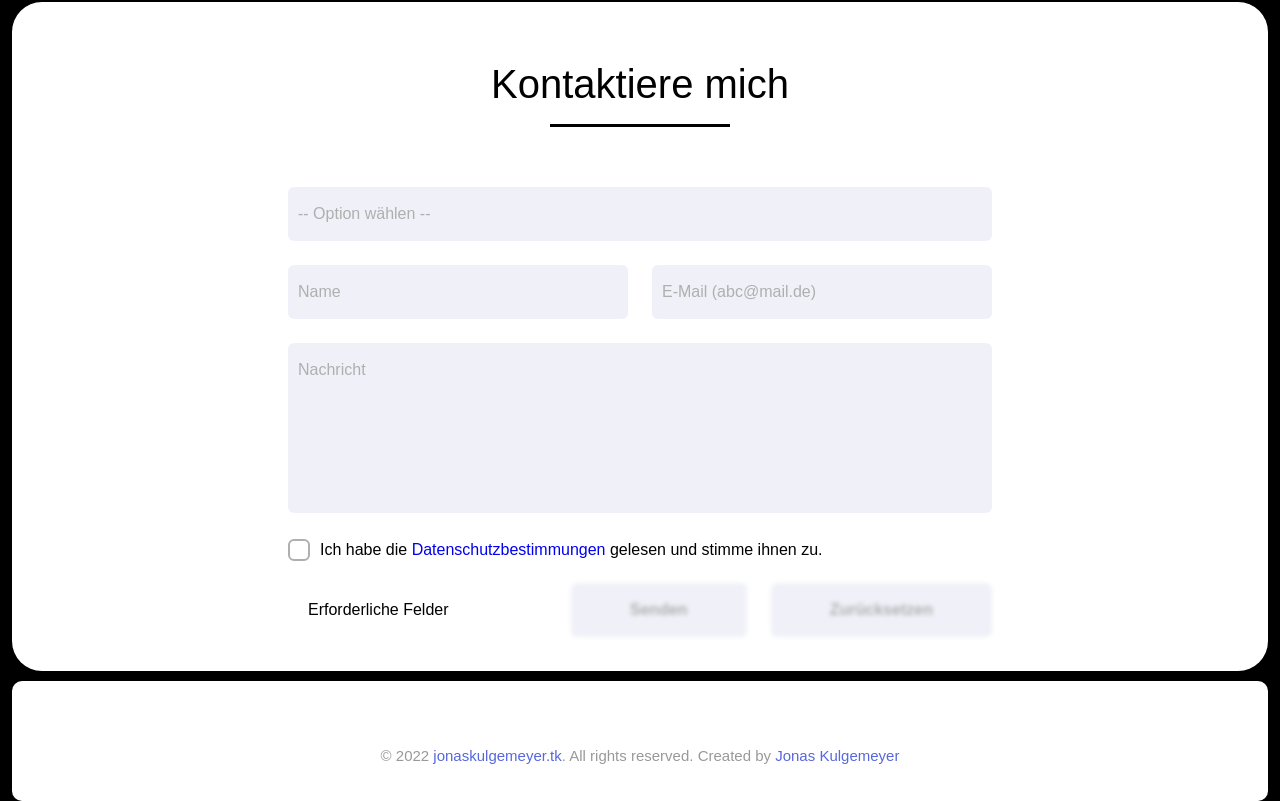
==== commit bdf8a2e4: "Update index.html" ====
--- a/deploy-6134f3c1431ea8b0c4e17faf/index.html
+++ b/deploy-6134f3c1431ea8b0c4e17faf/index.html
@@ -214,7 +214,7 @@
     });
 });
 </script>
-<div class="notice warning"><p>NEU: Endecke jetzt den neuen Blog für die Deutschen Meisterschaften 2022 in Ulm. <a href="dm.html">Blog jetzt öffnen</a></p></div>
+<!--<div class="notice warning"><p>NEU: Endecke jetzt den neuen Blog für die Deutschen Meisterschaften 2022 in Ulm. <a href="dm.html">Blog jetzt öffnen</a></p></div>-->
 <!--/ Intro Skew Star /-->
   <div id="intro" class="intro route bg-image" style="background-image: url(bild5.jpg); background-size:cover; opacity: 0.85;">
     <div class="overlay-itro"></div>
@@ -666,7 +666,7 @@
         });
 
     </script>
-	<!--
+	
 	<div id="live"></div>
 	<div class="reveal4">
 <div data-aos="zoom-in-up" class="event-container">
@@ -701,8 +701,7 @@
 
 
 </div>
--->
-	
+	<!--
 	<div class="reveal4">
 <div data-aos="zoom-in-up" class="event-container">
     
@@ -812,7 +811,7 @@
   });
 });
 </script>
-
+-->
 
 	<div id="jonas1">
 <form action="erfolgreichuebermittelt.html" data-netlify="true" class="my-form">
--- a/deploy-6134f3c1431ea8b0c4e17faf/style3.css
+++ b/deploy-6134f3c1431ea8b0c4e17faf/style3.css
@@ -11,7 +11,73 @@
 	-webkit-tap-highlight-color: rgba(0,0,0,0);
 -webkit-tap-highlight-color: transparent;
 }
-
+.notice {
+  position: relative;
+
+  background: #F9F9F9;
+  padding: 1em 1em 1em 2em;
+  border-left: 4px solid #DDD;
+  box-shadow: 0 1px 1px rgba(0, 0, 0, 0.125);
+  color:black;
+}
+1
+.notice:before {
+  position: absolute;
+  top: 50%;
+  margin-top: -17px;
+  left: -17px;
+  background-color: #DDD;
+  color: black;
+  width: 30px;
+  height: 30px;
+  border-radius: 100%;
+  text-align: center;
+  line-height: 30px;
+  font-weight: bold;
+  font-family: Georgia;
+  text-shadow: 1px 1px rgba(0, 0, 0, 0.5);
+  margin-left:10px;
+}
+
+.info {
+  border-color: #0074D9;
+  color:black;
+}
+
+.info:before {
+  content: "i";
+  background-color: #0074D9;
+  color:black;
+}
+
+.success {
+  border-color: #2ECC40;
+  color:black;
+}
+
+.success:before {
+  content: "√";
+  background-color: #2ECC40;
+  
+}
+
+.warning {
+  border-color: #FFDC00;
+}
+
+.warning:before {
+  content: "!";
+  background-color: #FFDC00;
+}
+
+.error {
+  border-color: #FF4136;
+}
+
+.error:before {
+  content: "X";
+  background-color: #FF4136;
+}
 @import url("https://fonts.googleapis.com/css?family=Open+Sans:400,700");
 
 /* RESET RULES
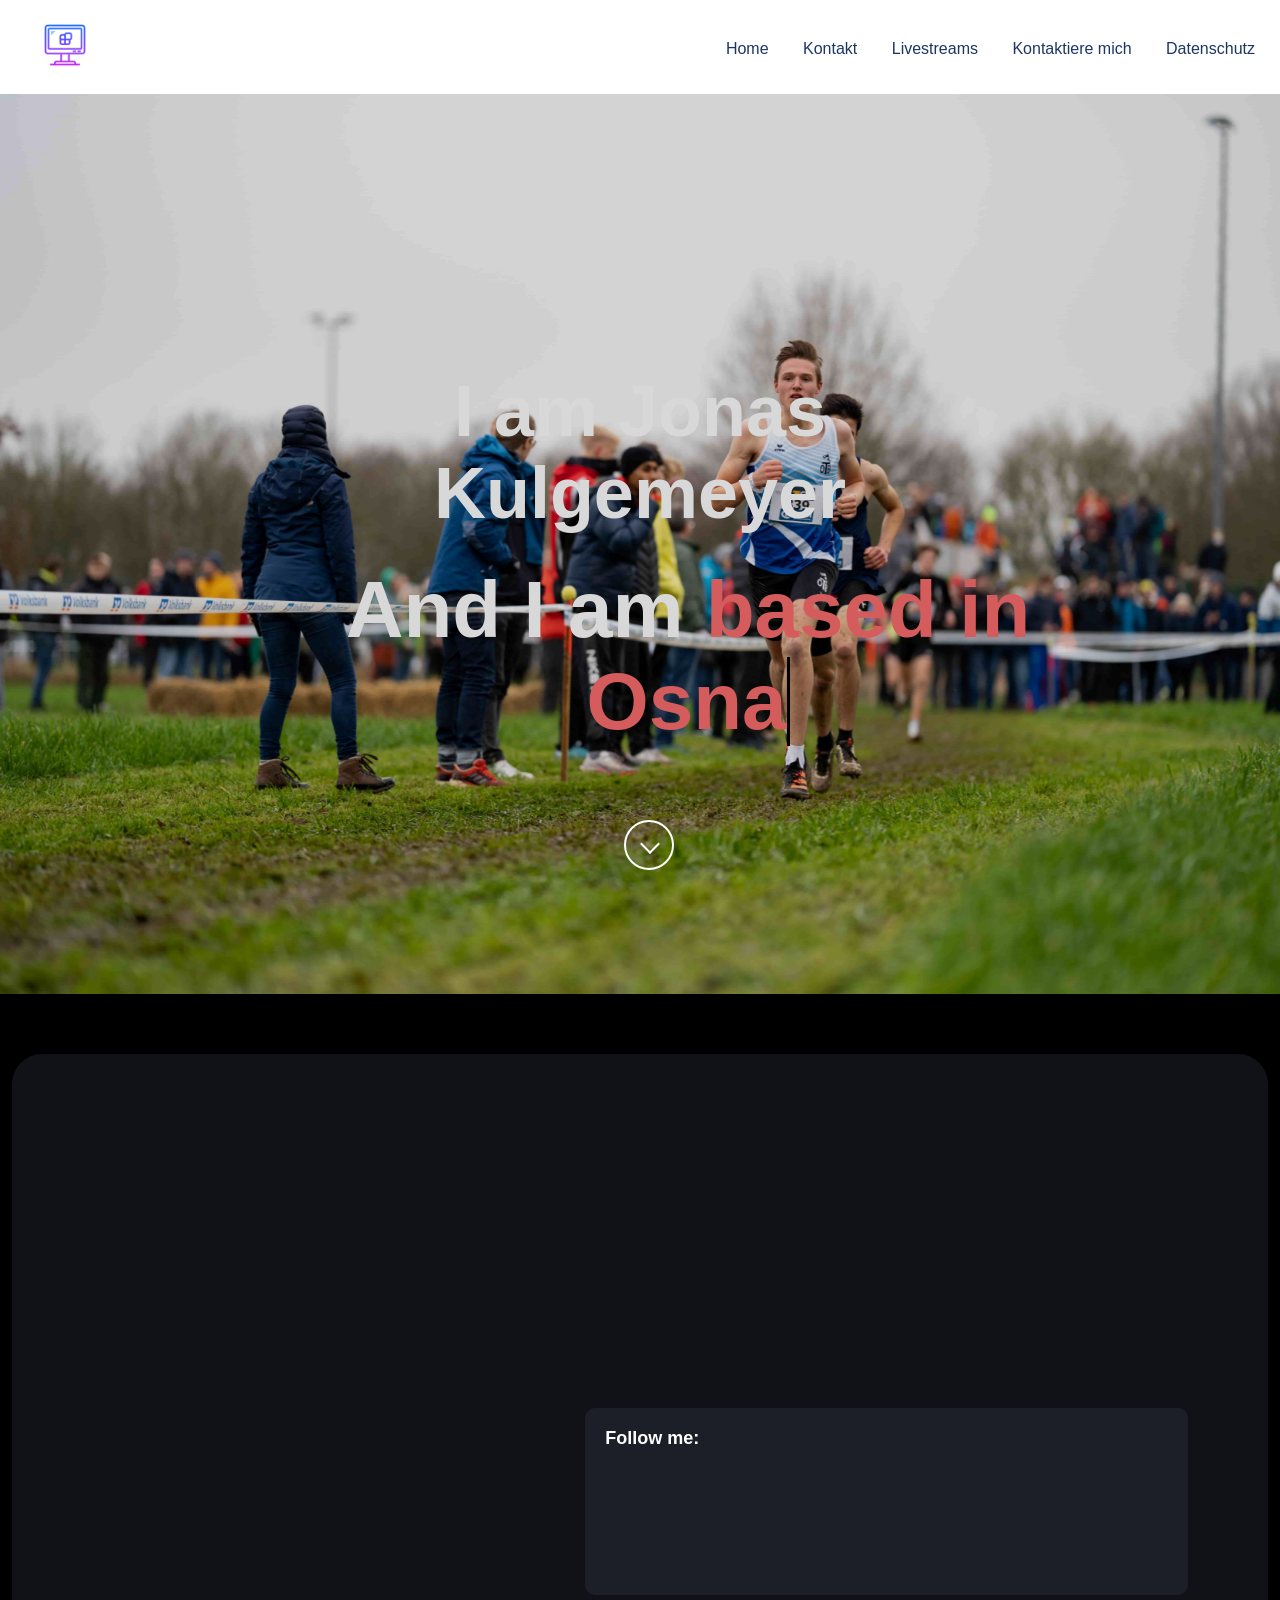
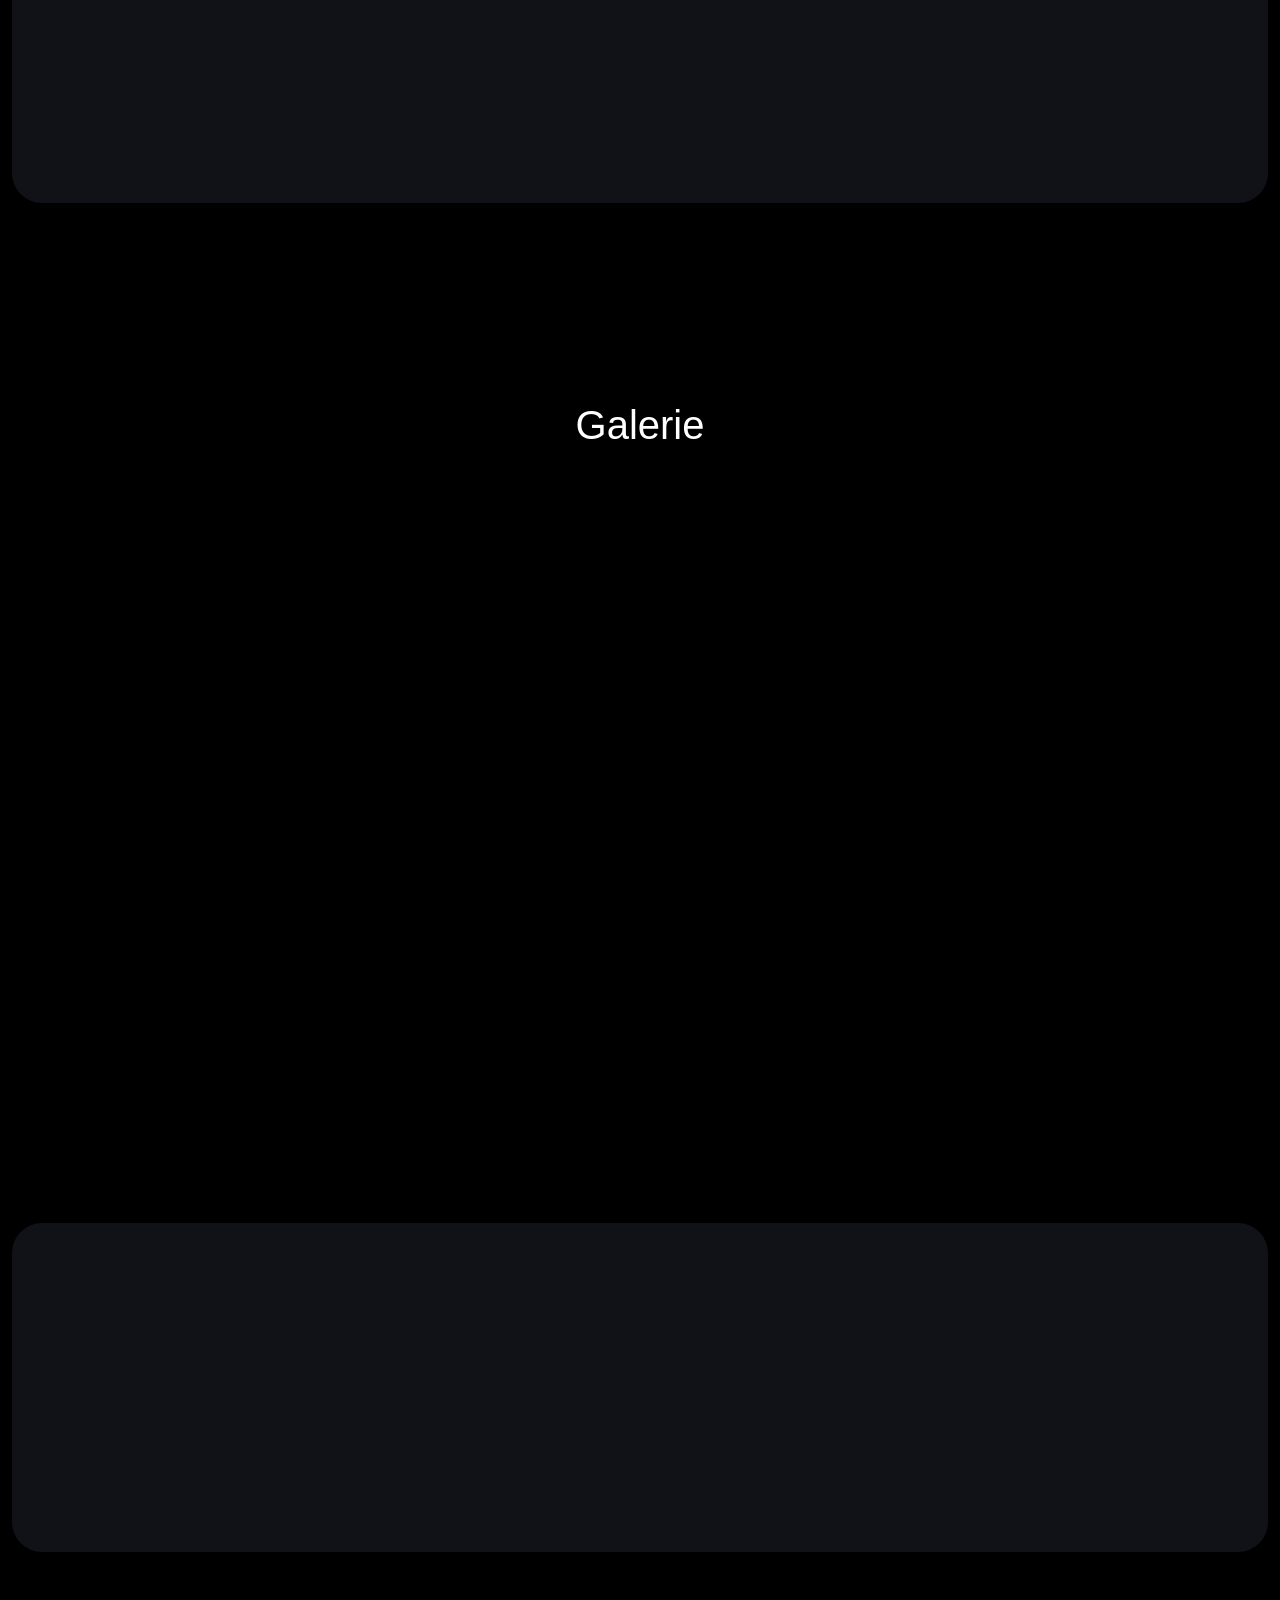
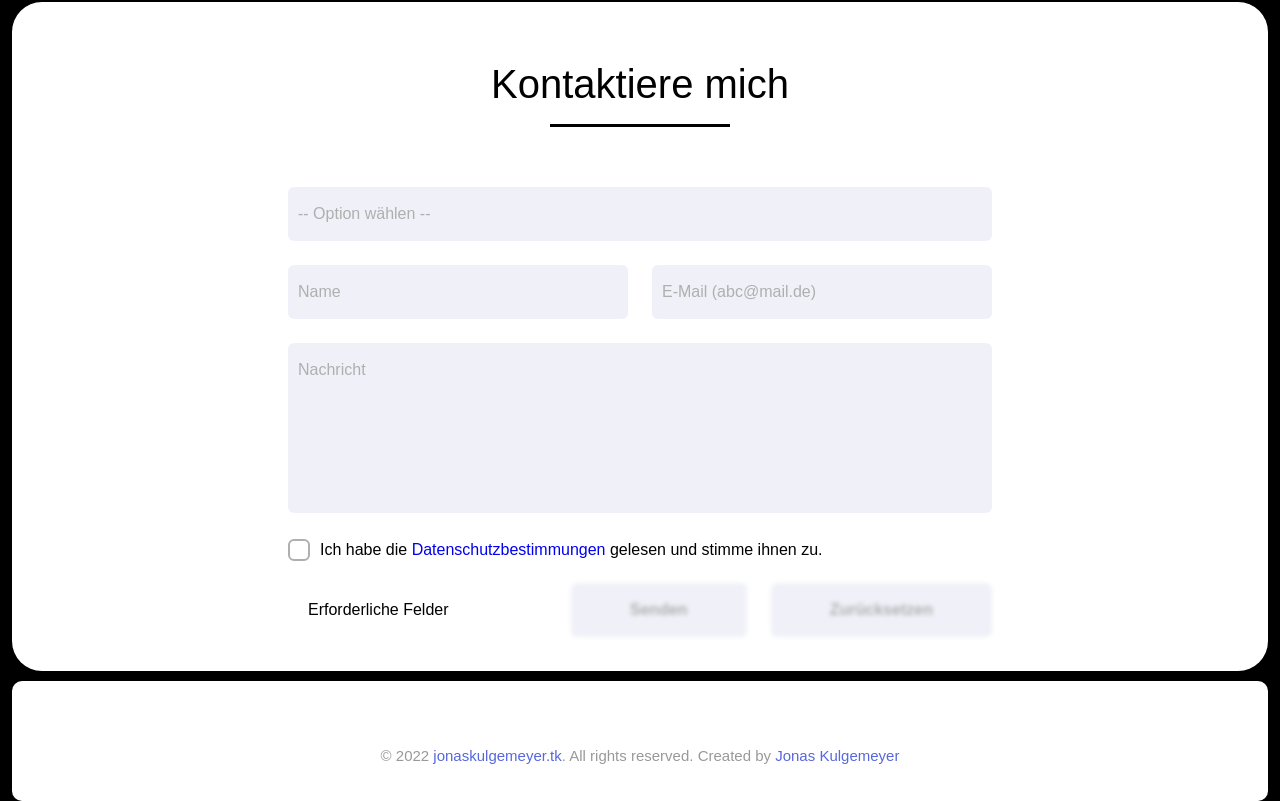
==== commit aedf190e: "Update index.html" ====
--- a/deploy-6134f3c1431ea8b0c4e17faf/index.html
+++ b/deploy-6134f3c1431ea8b0c4e17faf/index.html
@@ -3,7 +3,7 @@
 <html>
     <head>
 <script id="Cookiebot" src="https://consent.cookiebot.com/uc.js" data-cbid="bbb6af90-2b54-4c54-8a2b-3f024a52e0ba" data-blockingmode="auto" type="text/javascript"></script>
-        <title>Jonas Kulgemeyer|Osnabrück</title>
+        <title>Jonas Kulgemeyer</title>
  <link href='https://unpkg.com/boxicons@2.0.7/css/boxicons.min.css' rel='stylesheet'>
         <link rel="stylesheet" href="style3.css">
 <link href="https://unpkg.com/aos@2.3.1/dist/aos.css" rel="stylesheet">
